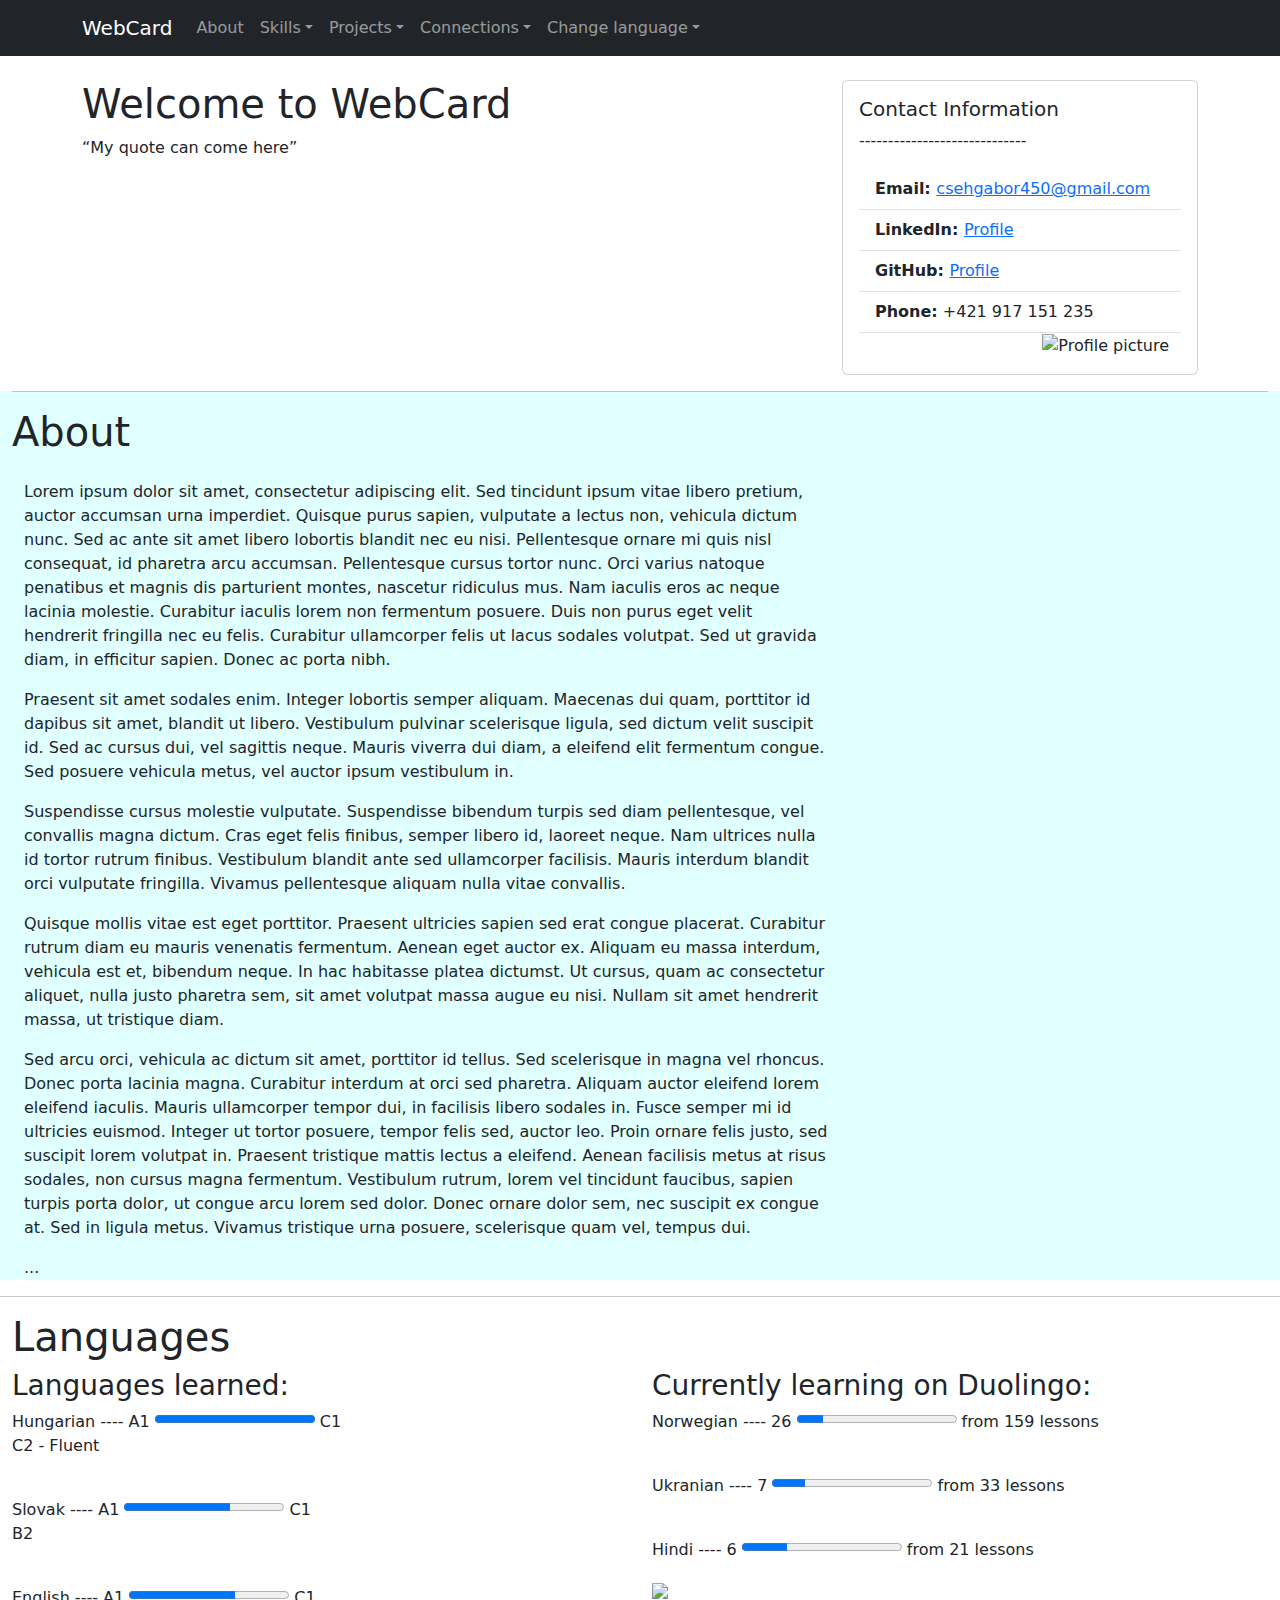
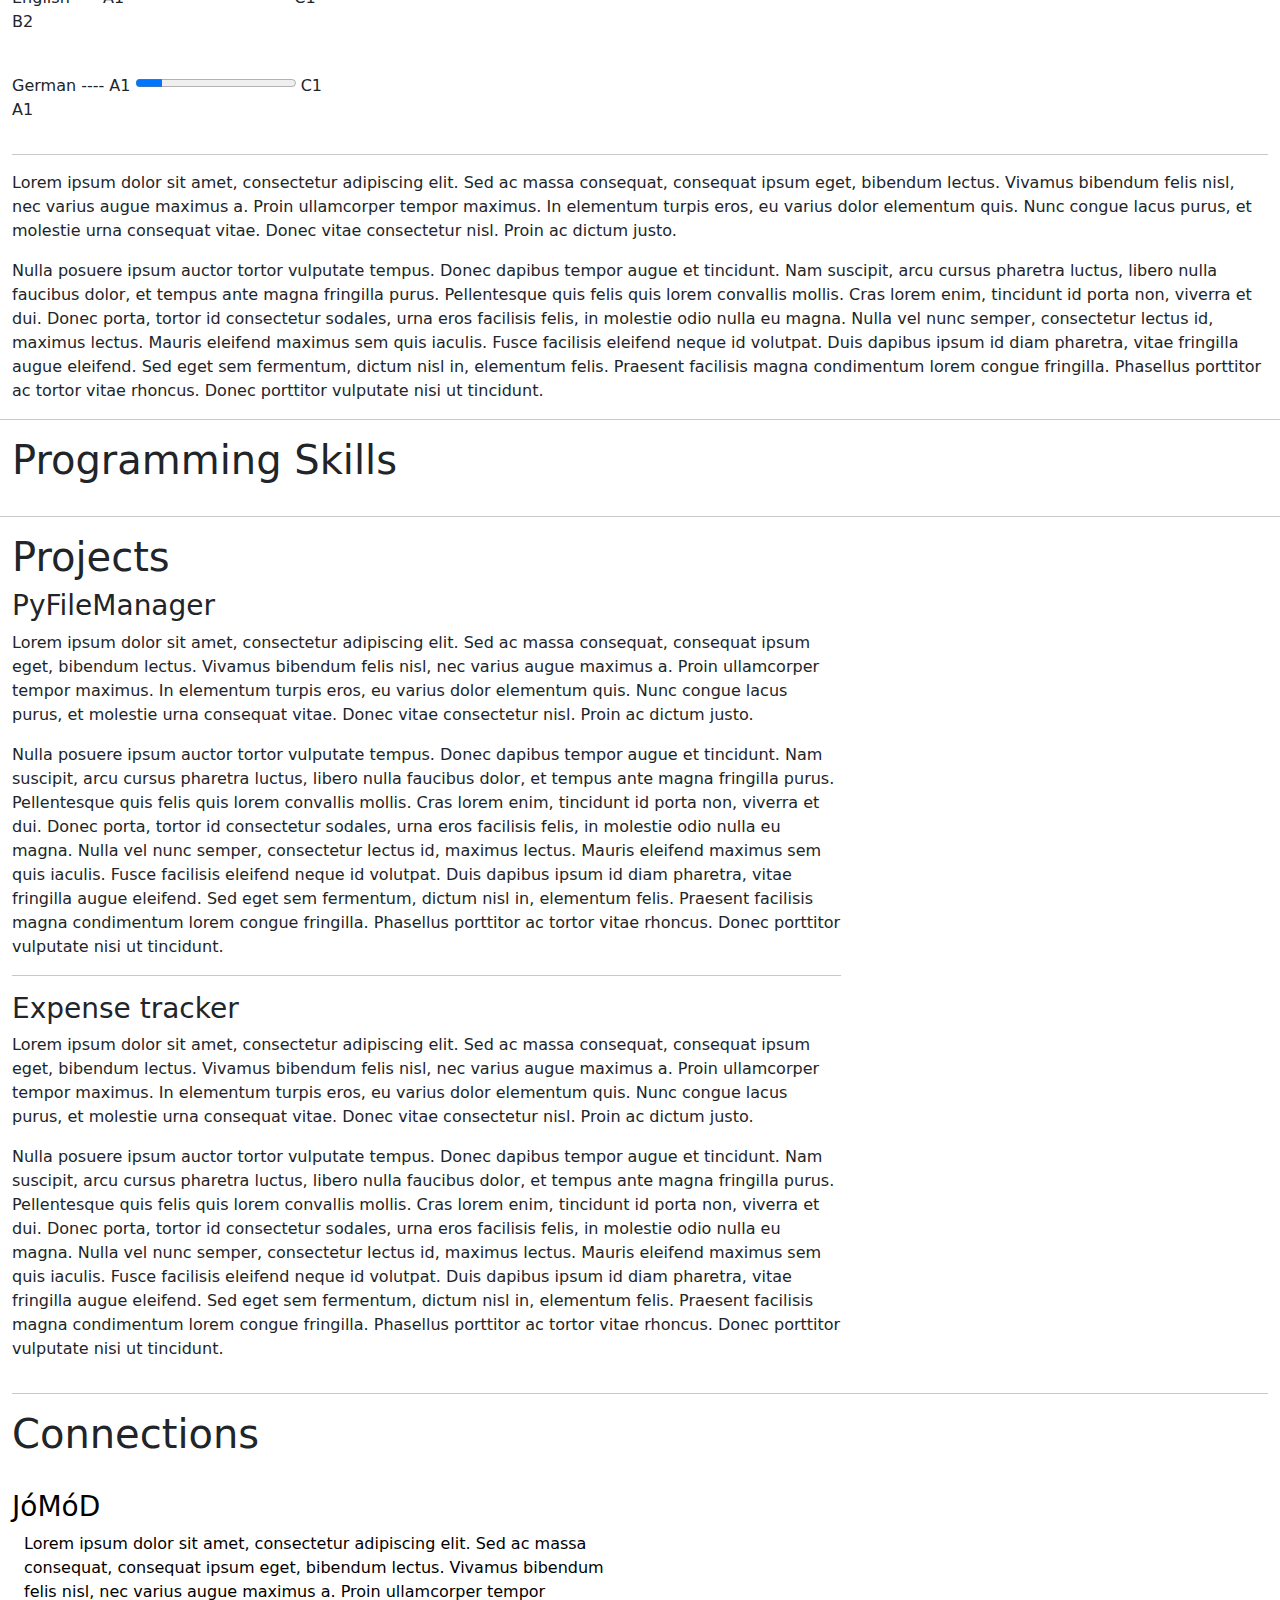
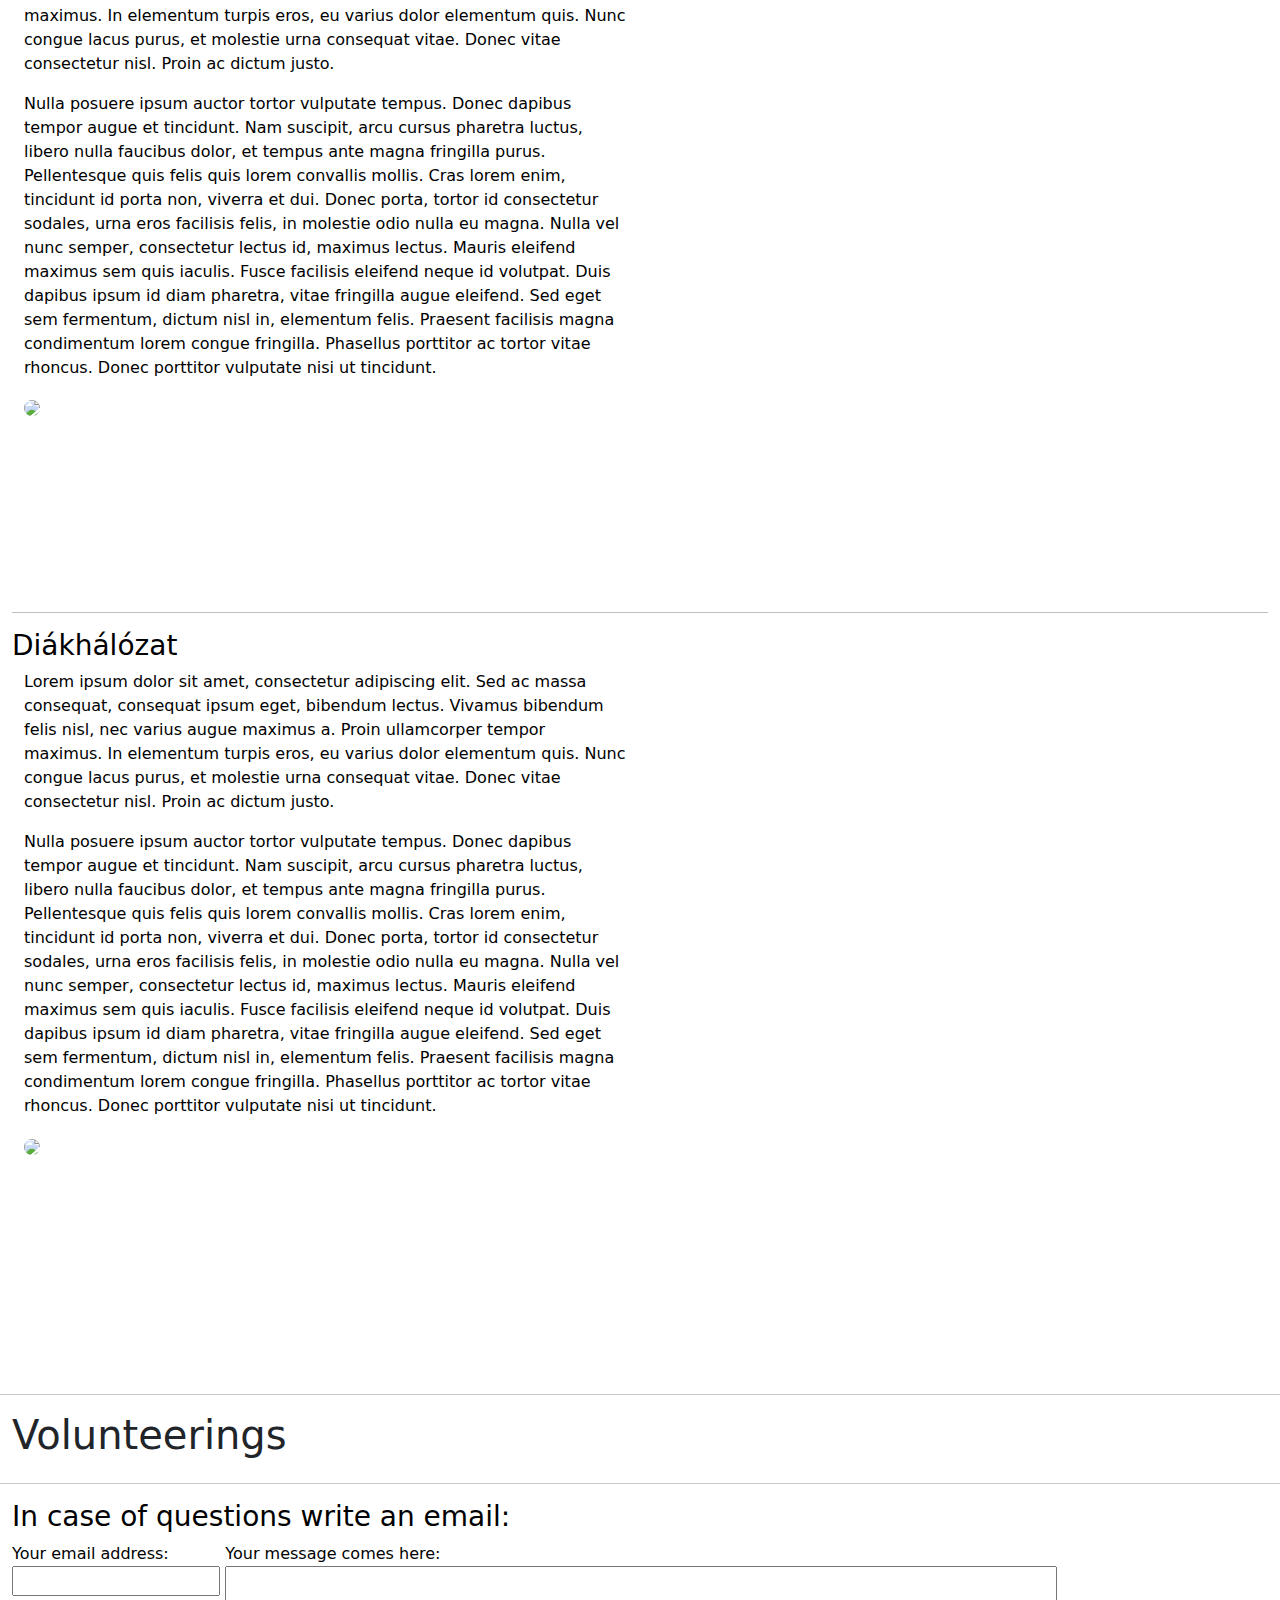
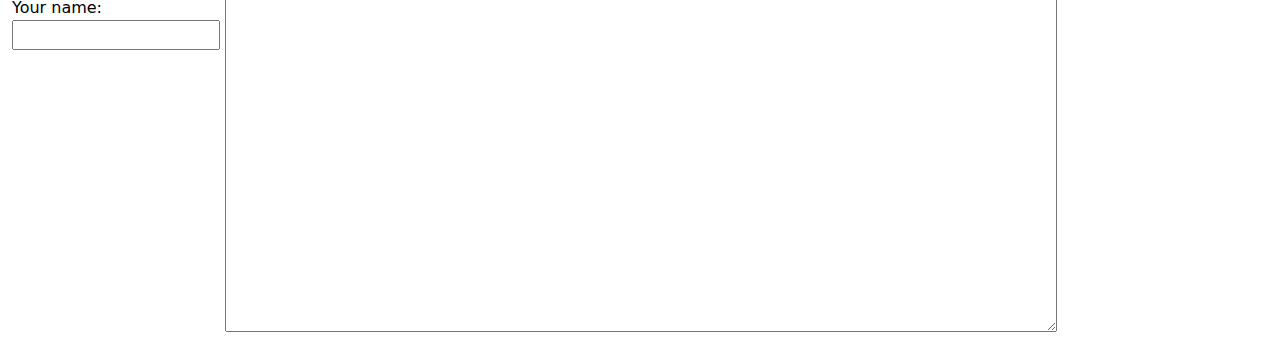
==== index.html @ b9e26b53 "php implementation started" ====
<!DOCTYPE html>
<html lang="en">
<head>
  <meta charset="UTF-8">
  <meta name="viewport" content="width=device-width, initial-scale=1.0">
  <link rel="stylesheet" href="https://cdn.jsdelivr.net/npm/bootstrap@5.3.0/dist/css/bootstrap.min.css">
  <title>WebCard - Welcome to my site</title>

  <!-- imports are happening here -->
  <!-- bootstrap import -->
  <script src="https://code.jquery.com/jquery-3.5.1.slim.min.js"></script>
  <script src="https://cdn.jsdelivr.net/npm/bootstrap@5.3.0/dist/js/bootstrap.bundle.min.js"></script>
  <script src="https://cdnjs.cloudflare.com/ajax/libs/popper.js/1.14.7/umd/popper.min.js"></script>
  <script src="https://stackpath.bootstrapcdn.com/bootstrap/4.3.1/js/bootstrap.min.js"></script>

  <!-- pyscript import here -->
  <!-- <link rel="stylesheet" href="https://pyscript.net/latest/pyscript.css" />
  <script defer src="https://pyscript.net/latest/pyscript.js"></script>  -->

  <!-- local defined javascript here -->
  <script src="controls.js"></script>
  <!-- local theme css file -->
  <link rel="stylesheet" href="style.css">

</head>
<body>
  <nav class="navbar navbar-expand-lg navbar-dark bg-dark">
    <div class="container">
      <a class="navbar-brand" href="#welcome">WebCard</a>
      <button class="navbar-toggler" type="button" data-bs-toggle="collapse" data-bs-target="#navbarNav" aria-controls="navbarNav" aria-expanded="false" aria-label="Toggle navigation">
        <span class="navbar-toggler-icon"></span>
      </button>
      <div class="collapse navbar-collapse" id="navbarNav">
        <ul class="navbar-nav">
          <li class="nav-item">
            <a class="nav-link" href="#about">About</a>
          </li>
          <li class="nav-item dropdown">
            <a class="nav-link dropdown-toggle" href="#" id="navbarDropdownMenuLink" role="button" data-toggle="dropdown"
            aria-haspopup="true" aria-expanded="false">Skills</a>
            <div class="dropdown-menu" aria-labelledby="navbarDropdownMenuLink">
              <a class="dropdown-item" href="#langs">Languages</a>
              <a class="dropdown-item" href="#progs">Programming</a>
              <a class="dropdown-item" href="#">xy</a>
            </div>
          </li>

          <li class="nav-item dropdown">
            <a class="nav-link dropdown-toggle" href="#" id="navbarDropdownMenuLink" role="button" data-toggle="dropdown"
            aria-haspopup="true" aria-expanded="false">Projects</a>
            <div class="dropdown-menu" aria-labelledby="navbarDropdownMenuLink">
              <a class="dropdown-item" href="#pyfmanager">PyFileManager</a>
              <a class="dropdown-item" href="#exptracker">Expense tracker</a>
              <a class="dropdown-item" href="#">xy</a>
            </div>
        </li>

        <li class="nav-item dropdown">
          <a class="nav-link dropdown-toggle" href="#" id="navbarDropdownMenuLink" role="button" data-toggle="dropdown"
          aria-haspopup="true" aria-expanded="false">Connections</a>
          <div class="dropdown-menu" aria-labelledby="navbarDropdownMenuLink">
            <a class="dropdown-item" href="#connects">Connections</a>
            <a class="dropdown-item" href="#volunters">Volunteerings</a>
          </div>
        </li>
        <li class="nav-item dropdown">
            <a class="nav-link dropdown-toggle" href="#" id="navbarDropdownMenuLink" role="button" data-toggle="dropdown"
            aria-haspopup="true" aria-expanded="false">Change language</a>
            <div class="dropdown-menu", aria-labelledby="navbarDropdownMenuLink">
              <button class="dropdown-item", onclick="changeToEN();">EN</button>
              <button class="dropdown-item", onclick="changeToHU();">HU</button>
              <button class="dropdown-item", onclick="changeToSK();">SK</button>
              <button class="dropdown-item", onclick="changeToHI();">HI</button>
            </div>

        </li>

          <!-- <li class="nav-item">
            <a class="nav-link" href="#gallery">Gallery</a>
          </li> -->
    
        </ul>
      </div>
    </div>
  </nav>

  <div class="container mt-4"> 
    <div class="row">
      <div class="col-md-8">
        <h1 id="welcome">Welcome to WebCard</h1>
        <q>My quote can come here</q>
      </div>
      <div class="col-md-4">
        <div class="card">
          <div class="card-body">
            <h5 class="card-title">Contact Information </h5>
            <p class="card-text">-----------------------------</p>
            <ul class="list-group list-group-flush">
              <li class="list-group-item"><strong>Email: </strong> <a href="mailto:csehgabor450@gmail.com">csehgabor450@gmail.com</a></li>
              <li class="list-group-item"><strong>LinkedIn: </strong><a href="https://www.linkedin.com/in/dailywithhuncseh-gabor0312">Profile</a></li>
              <li class="list-group-item"><strong>GitHub: </strong><a href="https://www.github.com/csehg0312">Profile</a></li>
              <!-- <li class="list-group-item"><strong>Facebook: </strong></li> -->
              <!-- <li class="list-group-item"><strong></strong></li>
              <li class="list-group-item"><strong></strong></li> -->
              <li class="list-group-item"><strong>Phone:</strong> +421 917 151 235</li>
              <div class="container">
                <div class="row">
                    <div class="col-md text-end" >
                        <img alt="Profile picture", src="https://www.dropbox.com/scl/fi/rqaba8rysdwg7cz4hgokb/prof.jpg?rlkey=ncfsstrmpx3hohr9qvl2g6513&raw=1", height="200vh">
                    </div>
                </div>
              </div>
            </ul>
          </div>
        </div>

      </div>

    </div>
    
  </div>
  <div class="container-fluid about_theme">
    <hr>
    <div class="row">
        <div class="col-md-8">
            <h1 id="about">About</h1>
            <div class="container mt-4">
                

              <p>Lorem ipsum dolor sit amet, consectetur adipiscing elit. Sed tincidunt ipsum vitae libero pretium, auctor accumsan urna imperdiet. Quisque purus sapien, vulputate a lectus non, vehicula dictum nunc. Sed ac ante sit amet libero lobortis blandit nec eu nisi. Pellentesque ornare mi quis nisl consequat, id pharetra arcu accumsan. Pellentesque cursus tortor nunc. Orci varius natoque penatibus et magnis dis parturient montes, nascetur ridiculus mus. Nam iaculis eros ac neque lacinia molestie. Curabitur iaculis lorem non fermentum posuere. Duis non purus eget velit hendrerit fringilla nec eu felis. Curabitur ullamcorper felis ut lacus sodales volutpat. Sed ut gravida diam, in efficitur sapien. Donec ac porta nibh.</p>

              <p>Praesent sit amet sodales enim. Integer lobortis semper aliquam. Maecenas dui quam, porttitor id dapibus sit amet, blandit ut libero. Vestibulum pulvinar scelerisque ligula, sed dictum velit suscipit id. Sed ac cursus dui, vel sagittis neque. Mauris viverra dui diam, a eleifend elit fermentum congue. Sed posuere vehicula metus, vel auctor ipsum vestibulum in.</p>

              <p>Suspendisse cursus molestie vulputate. Suspendisse bibendum turpis sed diam pellentesque, vel convallis magna dictum. Cras eget felis finibus, semper libero id, laoreet neque. Nam ultrices nulla id tortor rutrum finibus. Vestibulum blandit ante sed ullamcorper facilisis. Mauris interdum blandit orci vulputate fringilla. Vivamus pellentesque aliquam nulla vitae convallis.</p>

              <p>Quisque mollis vitae est eget porttitor. Praesent ultricies sapien sed erat congue placerat. Curabitur rutrum diam eu mauris venenatis fermentum. Aenean eget auctor ex. Aliquam eu massa interdum, vehicula est et, bibendum neque. In hac habitasse platea dictumst. Ut cursus, quam ac consectetur aliquet, nulla justo pharetra sem, sit amet volutpat massa augue eu nisi. Nullam sit amet hendrerit massa, ut tristique diam.</p>

              <p>Sed arcu orci, vehicula ac dictum sit amet, porttitor id tellus. Sed scelerisque in magna vel rhoncus. Donec porta lacinia magna. Curabitur interdum at orci sed pharetra. Aliquam auctor eleifend lorem eleifend iaculis. Mauris ullamcorper tempor dui, in facilisis libero sodales in. Fusce semper mi id ultricies euismod. Integer ut tortor posuere, tempor felis sed, auctor leo. Proin ornare felis justo, sed suscipit lorem volutpat in. Praesent tristique mattis lectus a eleifend. Aenean facilisis metus at risus sodales, non cursus magna fermentum. Vestibulum rutrum, lorem vel tincidunt faucibus, sapien turpis porta dolor, ut congue arcu lorem sed dolor. Donec ornare dolor sem, nec suscipit ex congue at. Sed in ligula metus. Vivamus tristique urna posuere, scelerisque quam vel, tempus dui. </p>
                ...
            </div>
        </div>
    </div>
  </div>

  <hr>
  <div class="container-fluid">
    <h1 id="langs">Languages</h1>
    <div class="row">
        <div class="col">
          <h3>Languages learned: </h3>
       
          Hungarian ---- A1 <progress value="6" max="6"></progress> C1
          <p>C2 - Fluent</p>
          <br>
        
          Slovak ---- A1 <progress value="4" max="6"></progress> C1
          <p>B2</p>
          <br>
  
          English ---- A1 <progress value="4" max="6"></progress> C1
          <p>B2</p>
          <br>
        
          German ---- A1 <progress value="1" max="6"></progress> C1
          <p>A1</p>
          
        </div>
        <div class="col">
          <h3>Currently learning on Duolingo:</h3>
      
          
          <p>Norwegian ---- 26 <progress value="26" max="159"></progress> from 159 lessons</p>
          <br>
          
          <p>Ukranian ----  7 <progress value="7" max="33"></progress> from 33 lessons</p>
        
          <br>
          <p>Hindi ---- 6 <progress value="6" max="21"></progress> from 21 lessons</p>
          <div class="col-md-2">
            <img src="https://www.dropbox.com/scl/fi/wptvve5lvjtqlbncqbrsf/7564363_duolingo_logo_brand_icon.png?rlkey=8qjzjdk1dj9cn1zw39loscg0n&raw=1" width="100vh">
          
    </div>
    </div>
  </div>

  <hr>
  <p>Lorem ipsum dolor sit amet, consectetur adipiscing elit. Sed ac massa consequat, consequat ipsum eget, bibendum lectus. Vivamus bibendum felis nisl, nec varius augue maximus a. Proin ullamcorper tempor maximus. In elementum turpis eros, eu varius dolor elementum quis. Nunc congue lacus purus, et molestie urna consequat vitae. Donec vitae consectetur nisl. Proin ac dictum justo.</p>
  
  <p>Nulla posuere ipsum auctor tortor vulputate tempus. Donec dapibus tempor augue et tincidunt. Nam suscipit, arcu cursus pharetra luctus, libero nulla faucibus dolor, et tempus ante magna fringilla purus. Pellentesque quis felis quis lorem convallis mollis. Cras lorem enim, tincidunt id porta non, viverra et dui. Donec porta, tortor id consectetur sodales, urna eros facilisis felis, in molestie odio nulla eu magna. Nulla vel nunc semper, consectetur lectus id, maximus lectus. Mauris eleifend maximus sem quis iaculis. Fusce facilisis eleifend neque id volutpat. Duis dapibus ipsum id diam pharetra, vitae fringilla augue eleifend. Sed eget sem fermentum, dictum nisl in, elementum felis. Praesent facilisis magna condimentum lorem congue fringilla. Phasellus porttitor ac tortor vitae rhoncus. Donec porttitor vulputate nisi ut tincidunt. </p>
  </div>

  <hr>
  <div class="container-fluid">
    <h1 id="progs">Programming Skills</h1>
    <div class="row">
      <h3></h3>
        <div class="col-md-8">
        </div>
    </div>
  </div>
  
  <hr>
  <div class="container-fluid">
    <h1 id="projs">Projects</h1>
    <div class="row">
      <div class="col-md-8">
        <h3 id="pyfmanager">PyFileManager</h3>

          <p>Lorem ipsum dolor sit amet, consectetur adipiscing elit. Sed ac massa consequat, consequat ipsum eget, bibendum lectus. Vivamus bibendum felis nisl, nec varius augue maximus a. Proin ullamcorper tempor maximus. In elementum turpis eros, eu varius dolor elementum quis. Nunc congue lacus purus, et molestie urna consequat vitae. Donec vitae consectetur nisl. Proin ac dictum justo.</p>

          <p>Nulla posuere ipsum auctor tortor vulputate tempus. Donec dapibus tempor augue et tincidunt. Nam suscipit, arcu cursus pharetra luctus, libero nulla faucibus dolor, et tempus ante magna fringilla purus. Pellentesque quis felis quis lorem convallis mollis. Cras lorem enim, tincidunt id porta non, viverra et dui. Donec porta, tortor id consectetur sodales, urna eros facilisis felis, in molestie odio nulla eu magna. Nulla vel nunc semper, consectetur lectus id, maximus lectus. Mauris eleifend maximus sem quis iaculis. Fusce facilisis eleifend neque id volutpat. Duis dapibus ipsum id diam pharetra, vitae fringilla augue eleifend. Sed eget sem fermentum, dictum nisl in, elementum felis. Praesent facilisis magna condimentum lorem congue fringilla. Phasellus porttitor ac tortor vitae rhoncus. Donec porttitor vulputate nisi ut tincidunt. </p>

          <hr>
        <h3 id="exptracker">Expense tracker</h3>

          <p>Lorem ipsum dolor sit amet, consectetur adipiscing elit. Sed ac massa consequat, consequat ipsum eget, bibendum lectus. Vivamus bibendum felis nisl, nec varius augue maximus a. Proin ullamcorper tempor maximus. In elementum turpis eros, eu varius dolor elementum quis. Nunc congue lacus purus, et molestie urna consequat vitae. Donec vitae consectetur nisl. Proin ac dictum justo.</p>

          <p>Nulla posuere ipsum auctor tortor vulputate tempus. Donec dapibus tempor augue et tincidunt. Nam suscipit, arcu cursus pharetra luctus, libero nulla faucibus dolor, et tempus ante magna fringilla purus. Pellentesque quis felis quis lorem convallis mollis. Cras lorem enim, tincidunt id porta non, viverra et dui. Donec porta, tortor id consectetur sodales, urna eros facilisis felis, in molestie odio nulla eu magna. Nulla vel nunc semper, consectetur lectus id, maximus lectus. Mauris eleifend maximus sem quis iaculis. Fusce facilisis eleifend neque id volutpat. Duis dapibus ipsum id diam pharetra, vitae fringilla augue eleifend. Sed eget sem fermentum, dictum nisl in, elementum felis. Praesent facilisis magna condimentum lorem congue fringilla. Phasellus porttitor ac tortor vitae rhoncus. Donec porttitor vulputate nisi ut tincidunt. </p>
      </div>
    </div>
  </div>

  <div class="container-fluid">
    <hr>
    <h1 id="connects">Connections</h1>
      <div class="col-md text-black">
          <br>
          <h3>JóMóD</h3>
          <div class="container-fluid">
            <div class="row">
              <div class="col-md">

                <p>Lorem ipsum dolor sit amet, consectetur adipiscing elit. Sed ac massa consequat, consequat ipsum eget, bibendum lectus. Vivamus bibendum felis nisl, nec varius augue maximus a. Proin ullamcorper tempor maximus. In elementum turpis eros, eu varius dolor elementum quis. Nunc congue lacus purus, et molestie urna consequat vitae. Donec vitae consectetur nisl. Proin ac dictum justo.</p>

                <p>Nulla posuere ipsum auctor tortor vulputate tempus. Donec dapibus tempor augue et tincidunt. Nam suscipit, arcu cursus pharetra luctus, libero nulla faucibus dolor, et tempus ante magna fringilla purus. Pellentesque quis felis quis lorem convallis mollis. Cras lorem enim, tincidunt id porta non, viverra et dui. Donec porta, tortor id consectetur sodales, urna eros facilisis felis, in molestie odio nulla eu magna. Nulla vel nunc semper, consectetur lectus id, maximus lectus. Mauris eleifend maximus sem quis iaculis. Fusce facilisis eleifend neque id volutpat. Duis dapibus ipsum id diam pharetra, vitae fringilla augue eleifend. Sed eget sem fermentum, dictum nisl in, elementum felis. Praesent facilisis magna condimentum lorem congue fringilla. Phasellus porttitor ac tortor vitae rhoncus. Donec porttitor vulputate nisi ut tincidunt. </p>
                <img src="https://www.dropbox.com/scl/fi/ac07gvoe7ojypynwhjd7j/K-perny-k-p-2021-08-05-131244.jpg?rlkey=5sk5v691gschgbwp8b1u2u253&raw=1", width="100vh", class="rounded-circle">
              </div>
              <div class="col-md">
                <iframe src="https://www.facebook.com/plugins/post.php?href=https%3A%2F%2Fwww.facebook.com%2Fjomod.komarom%2Fposts%2Fpfbid0BpotyK5GeindoKGNyK9ybZy5oFWL4sVAtTyjEruBsA2DvjzJp9Cgs2A2BDz63FMZl&show_text=true&width=500" width="500" height="633" style="border:none;overflow:hidden" scrolling="no" frameborder="0" allowfullscreen="true" allow="autoplay; clipboard-write; encrypted-media; picture-in-picture; web-share"></iframe>
              </div>
            </div>
            
          </div>
        </div>
        <!-- -------------- -->
        <div class="row">
          <div class="col-md text-black">
            <br>
            <hr>
            <h3>Diákhálózat</h3> 
            <div class="container-fluid">
              <div class="row">
                <div class="col-md">
                  <p>Lorem ipsum dolor sit amet, consectetur adipiscing elit. Sed ac massa consequat, consequat ipsum eget, bibendum lectus. Vivamus bibendum felis nisl, nec varius augue maximus a. Proin ullamcorper tempor maximus. In elementum turpis eros, eu varius dolor elementum quis. Nunc congue lacus purus, et molestie urna consequat vitae. Donec vitae consectetur nisl. Proin ac dictum justo.</p>

                  <p>Nulla posuere ipsum auctor tortor vulputate tempus. Donec dapibus tempor augue et tincidunt. Nam suscipit, arcu cursus pharetra luctus, libero nulla faucibus dolor, et tempus ante magna fringilla purus. Pellentesque quis felis quis lorem convallis mollis. Cras lorem enim, tincidunt id porta non, viverra et dui. Donec porta, tortor id consectetur sodales, urna eros facilisis felis, in molestie odio nulla eu magna. Nulla vel nunc semper, consectetur lectus id, maximus lectus. Mauris eleifend maximus sem quis iaculis. Fusce facilisis eleifend neque id volutpat. Duis dapibus ipsum id diam pharetra, vitae fringilla augue eleifend. Sed eget sem fermentum, dictum nisl in, elementum felis. Praesent facilisis magna condimentum lorem congue fringilla. Phasellus porttitor ac tortor vitae rhoncus. Donec porttitor vulputate nisi ut tincidunt. </p>
                  <img src="https://www.dropbox.com/scl/fi/mmnfatjvle0ea2kotnhw8/dh2021_30yearsSpec.jpg?rlkey=6g8yhyvnv74kdexgghq2nb5x7&raw=1" , width="100vh", class="rounded-circle">
                </div>
                <div class="col-md">
                  <iframe src="https://www.facebook.com/plugins/post.php?href=https%3A%2F%2Fwww.facebook.com%2Fdiakhalozat%2Fposts%2Fpfbid0bsXpCpS8hGdpx7bwcdQdUBeee2mHXRbhj8QRCK3YuPWenH77P7DprYzyGRp4wmySl&show_text=true&width=500" width="500" height="701" style="border:none;overflow:hidden" scrolling="no" frameborder="0" allowfullscreen="true" allow="autoplay; clipboard-write; encrypted-media; picture-in-picture; web-share"></iframe>
                </div>
              </div>
            </div>
          </div>
        </div>
      </div>


  <hr>
  <div class="container-fluid">
    <h1 id="volunters">Volunteerings</h1>
    <div class="row">
        <div class="col-md-8">
        </div>
    </div>
  </div>

  <!-- <hr>
  <div class="container-fluid">
    <div class="row">
        <div class="col-md-6">
            <h1 id="gallery">Gallery</h1>
        </div>
        <picture class="col-md-6"></picture>
    </div>
  </div> -->

  <hr>

  <div class="container-fluid email_me_theme">
    <form class="row">
      <h3>In case of questions write an email: </h3>
      <div class="col-md-2">
        <label> Your email address: </label> <input id="in-mail", accept="ok", required>
        <label>Your name: </label> <input id="in-name", accept="ok", required>
      </div>
      <div class="col">
        <label> Your message comes here: </label><br><textarea class="aria-multiline" aria-multiline="true", rows="15", cols="100" onfocus="", title="Message", required></textarea>
        <!-- <button onclick="calcscreen();">Get screen size</button> -->
      </div>

    </form>
  </div>
</body>
<div class="container-fluid social_board">
  
</div>
</html>
---- style.css ----
.about_theme{
    background-color: lightcyan;
}

.email_me_theme{
    background-color: white;
    color: black;
    margin: 0;
}

.social_board{
    background-color: black;
    color: white;
}

.dh_connection{
    background-color: black;
    color: white;
}
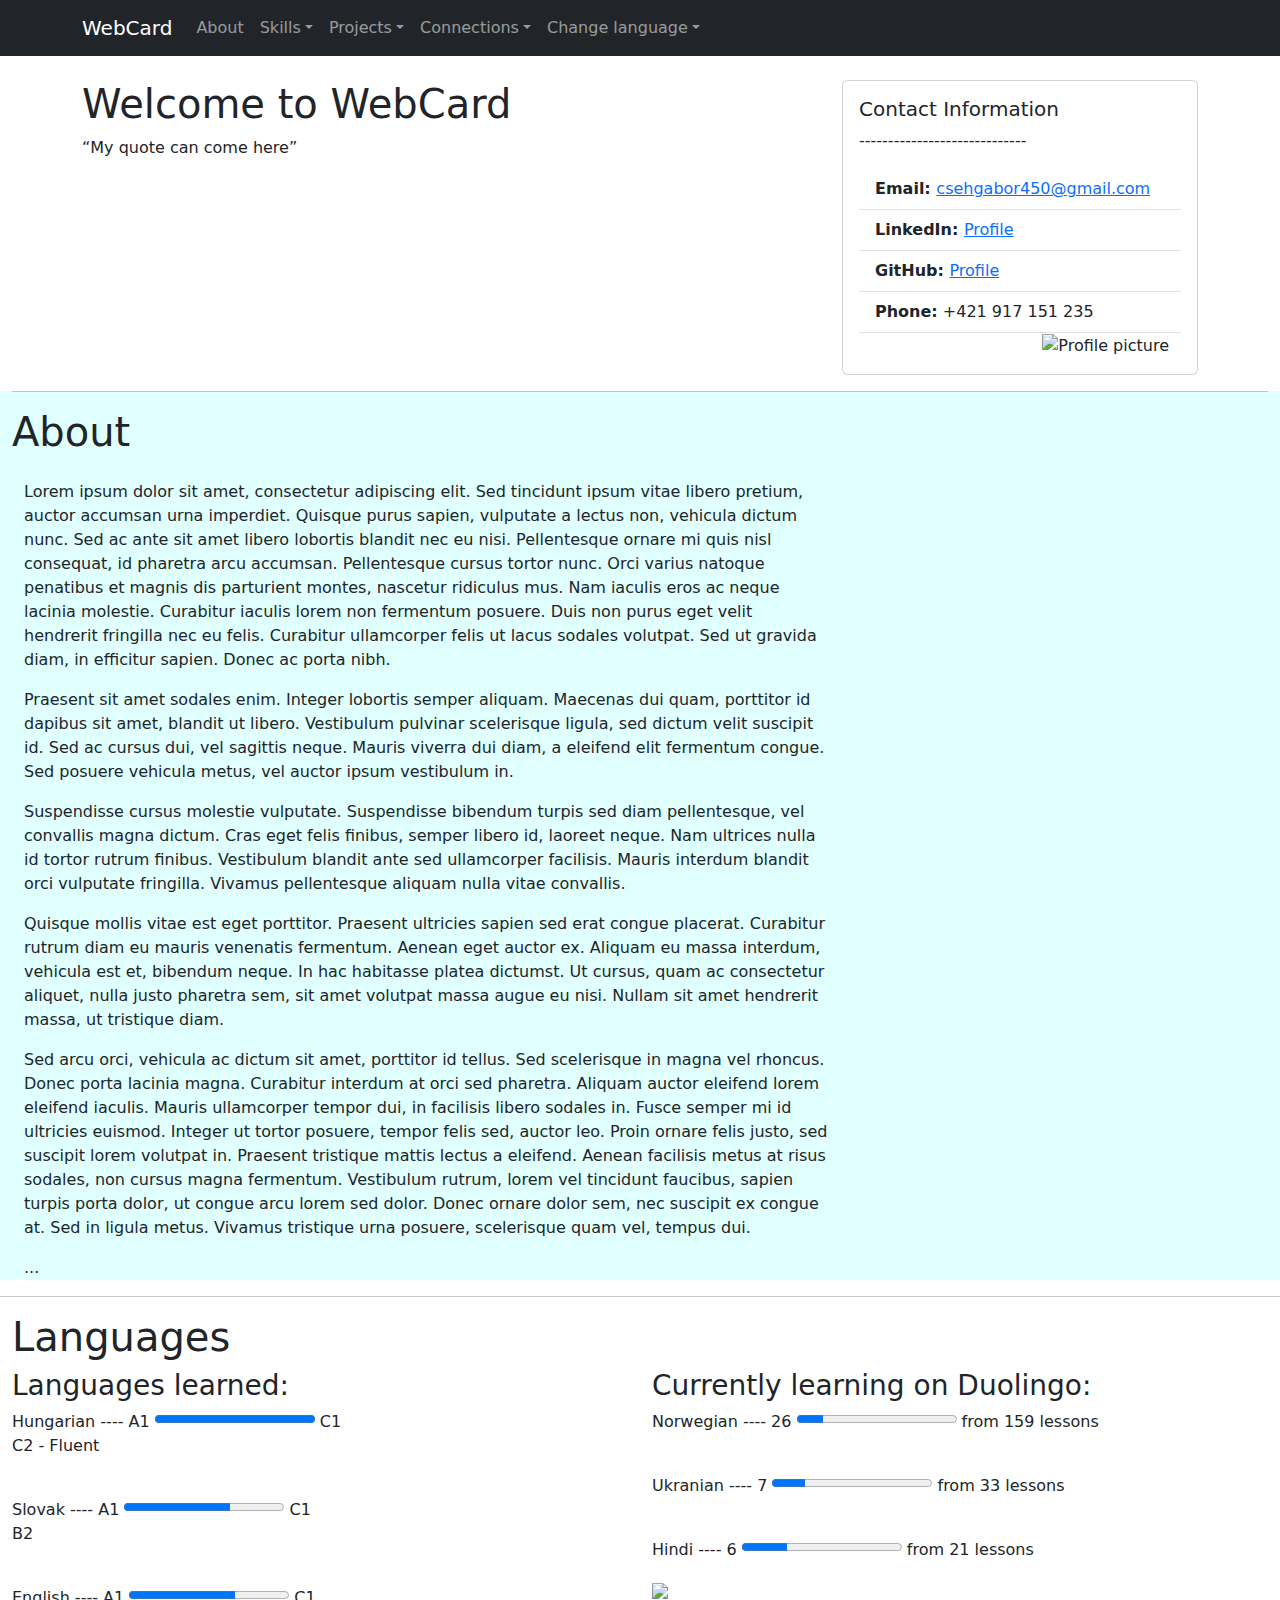
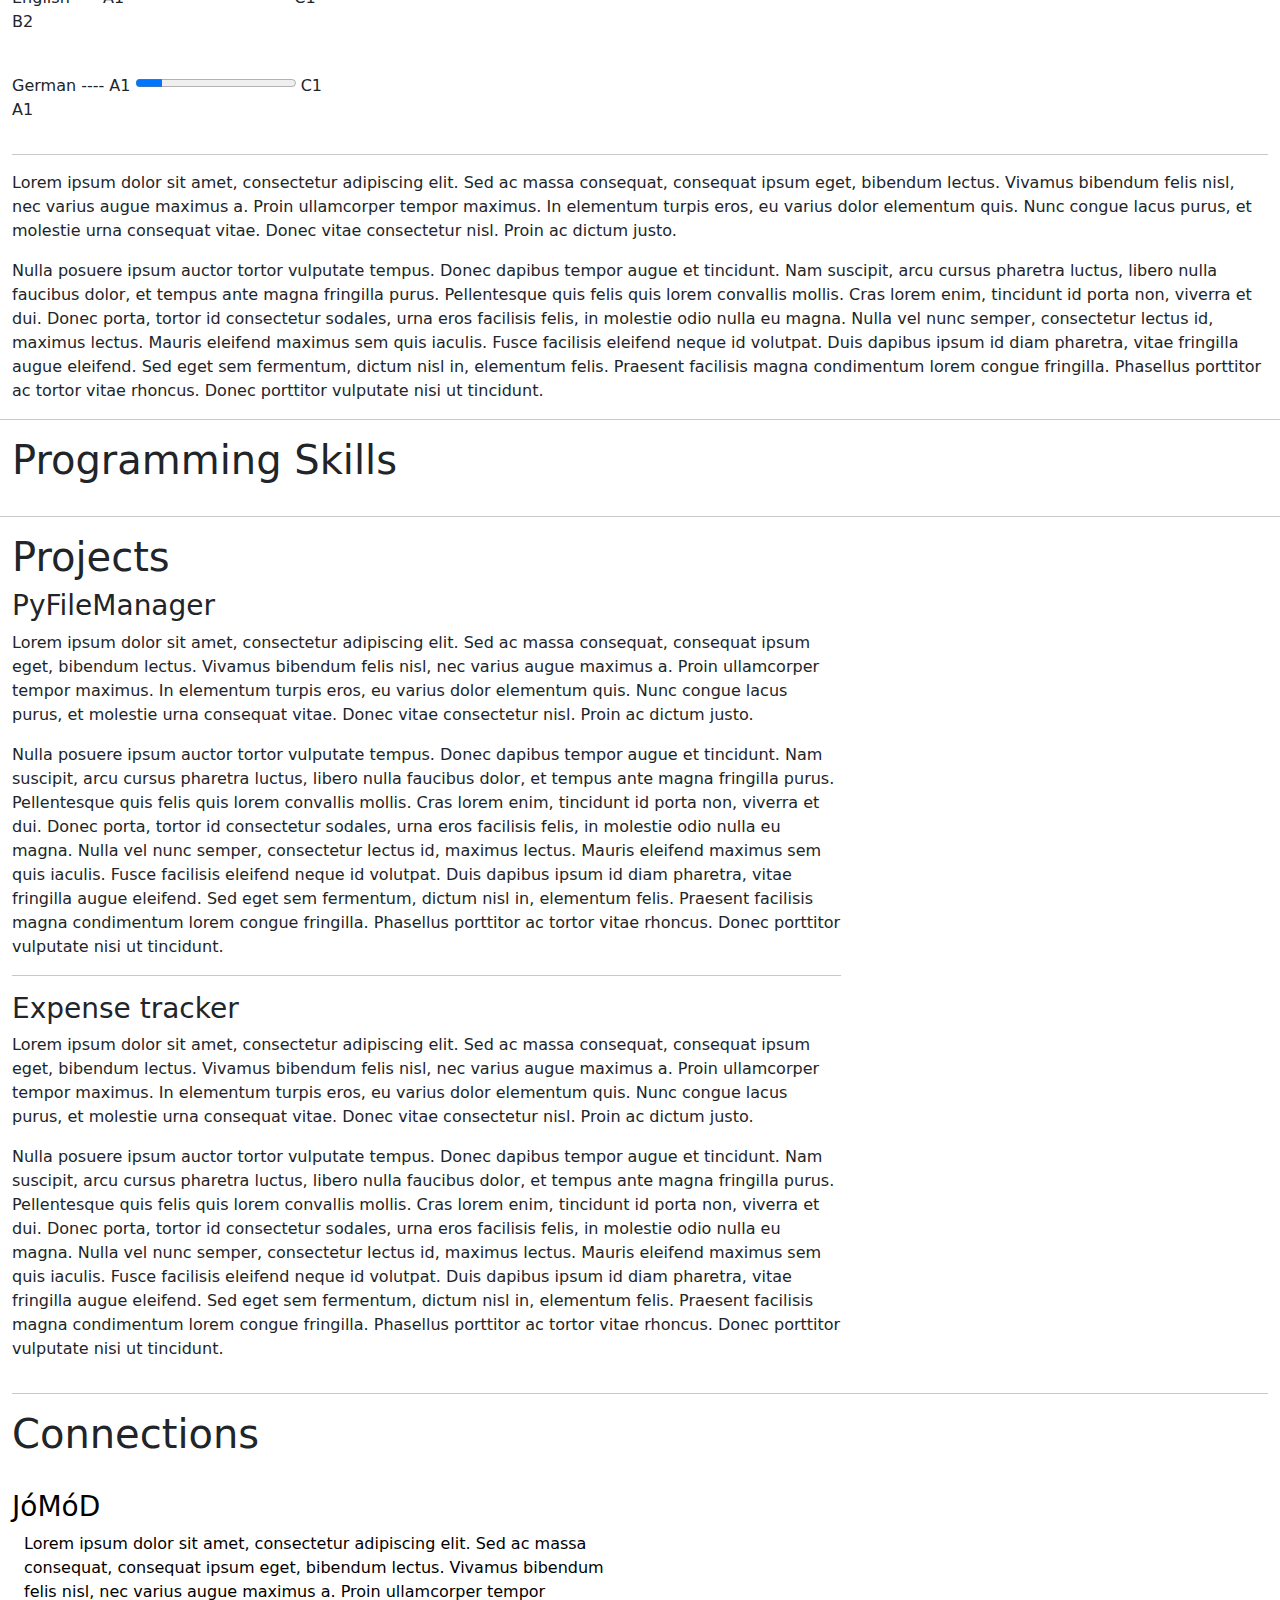
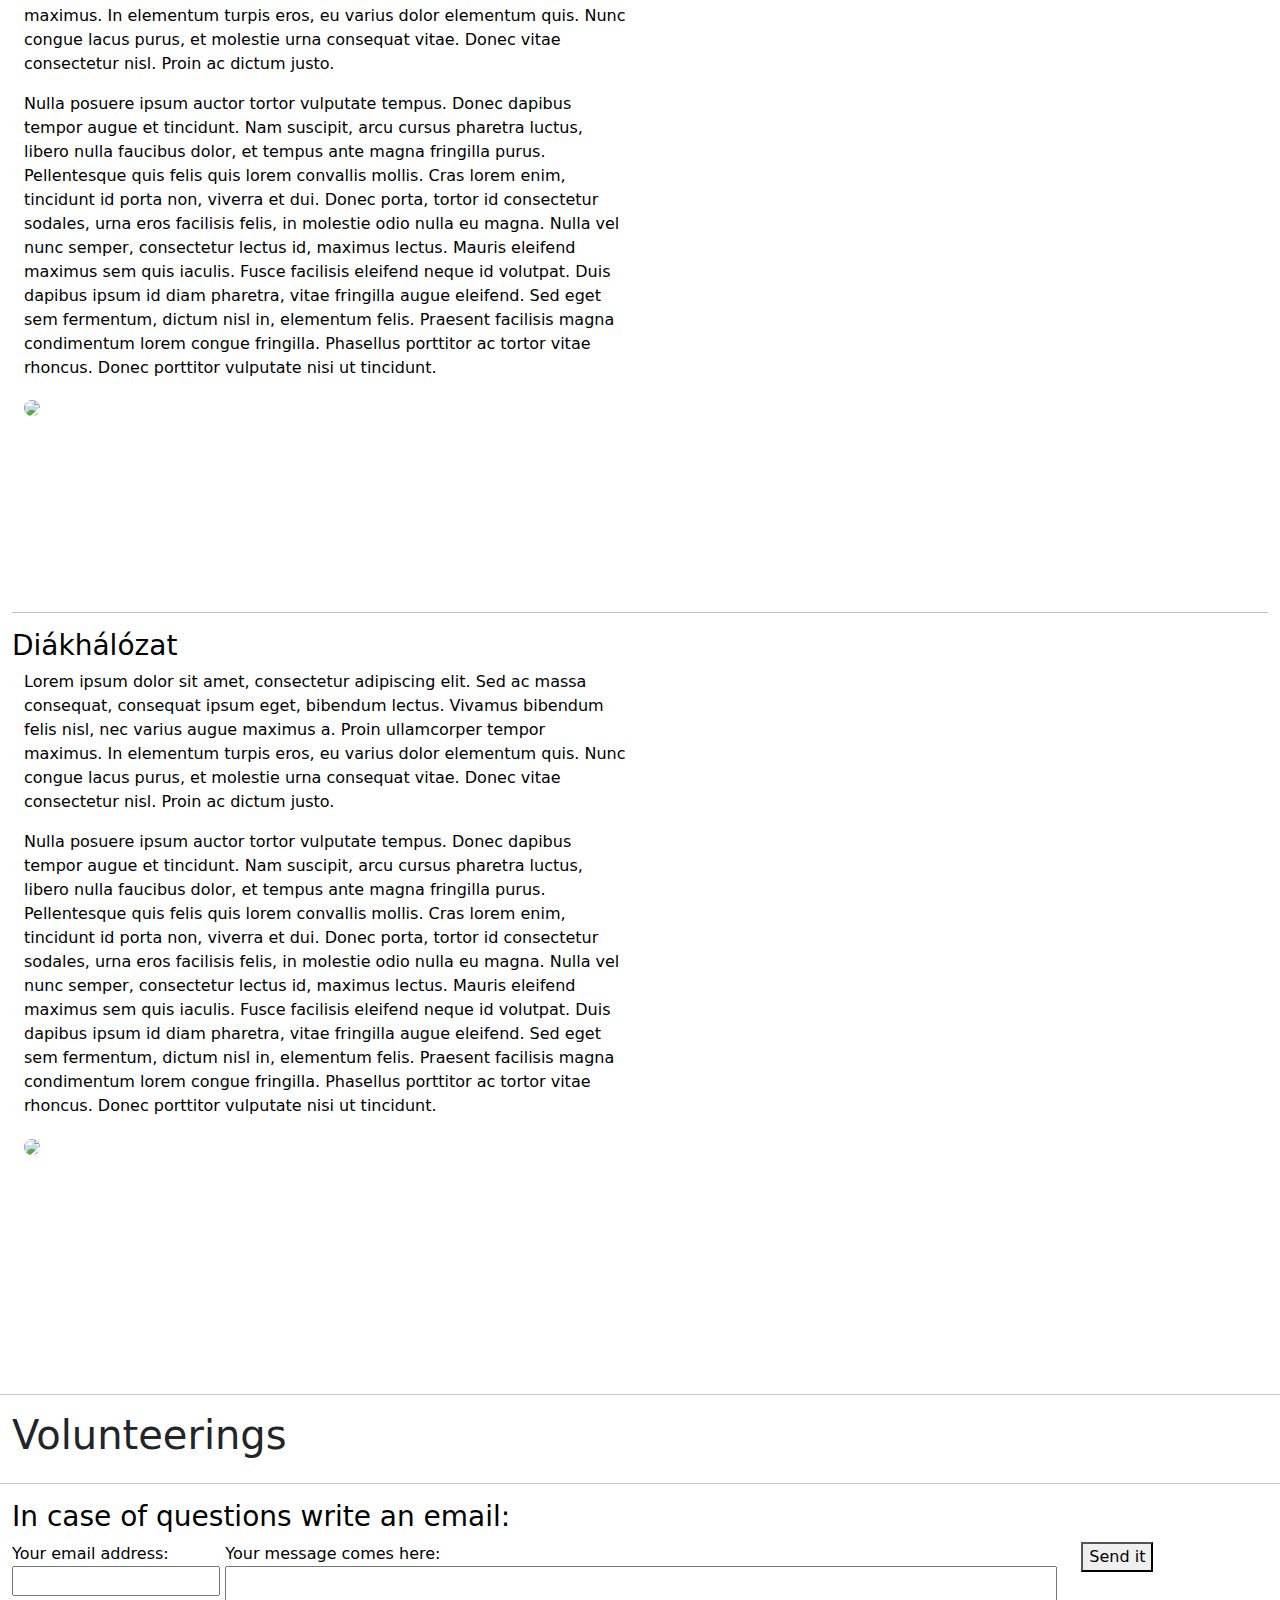
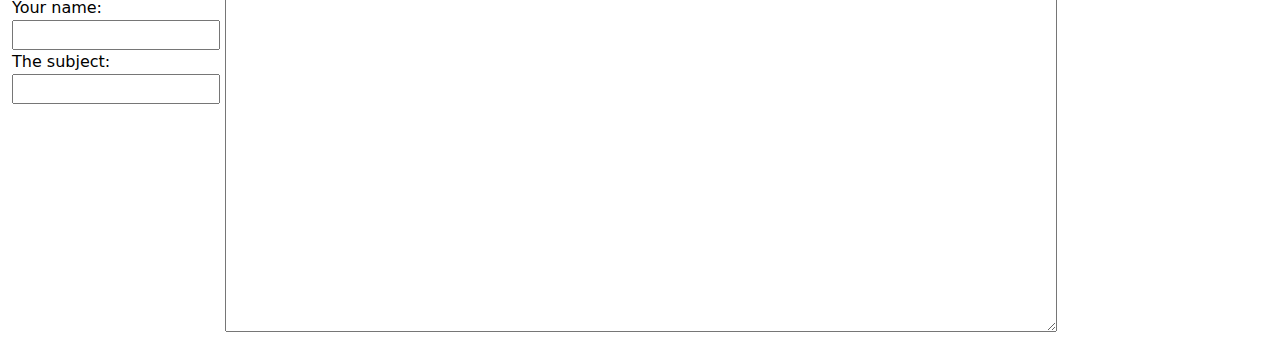
==== commit fdcc9994: "PHP mail may runnning" ====
--- a/index.html
+++ b/index.html
@@ -288,15 +288,19 @@
   <hr>
 
   <div class="container-fluid email_me_theme">
-    <form class="row">
+    <form class="row", action="send_email.php", method="post">
       <h3>In case of questions write an email: </h3>
       <div class="col-md-2">
-        <label> Your email address: </label> <input id="in-mail", accept="ok", required>
-        <label>Your name: </label> <input id="in-name", accept="ok", required>
+        <label> Your email address: </label> <input id="in-mail", type="email", name="email", required>
+        <label>Your name: </label> <input type="text" name="name", required>
+        <label>The subject: </label> <input type="text", name="subject"><br>
+        
       </div>
       <div class="col">
-        <label> Your message comes here: </label><br><textarea class="aria-multiline" aria-multiline="true", rows="15", cols="100" onfocus="", title="Message", required></textarea>
-        <!-- <button onclick="calcscreen();">Get screen size</button> -->
+        <label> Your message comes here: </label><br><textarea class="aria-multiline" aria-multiline="true", rows="15", cols="100", name="message" title="Message", required></textarea>
+      </div>
+      <div class="col">
+        <button type="submit", name="send">Send it</button>
       </div>
 
     </form>
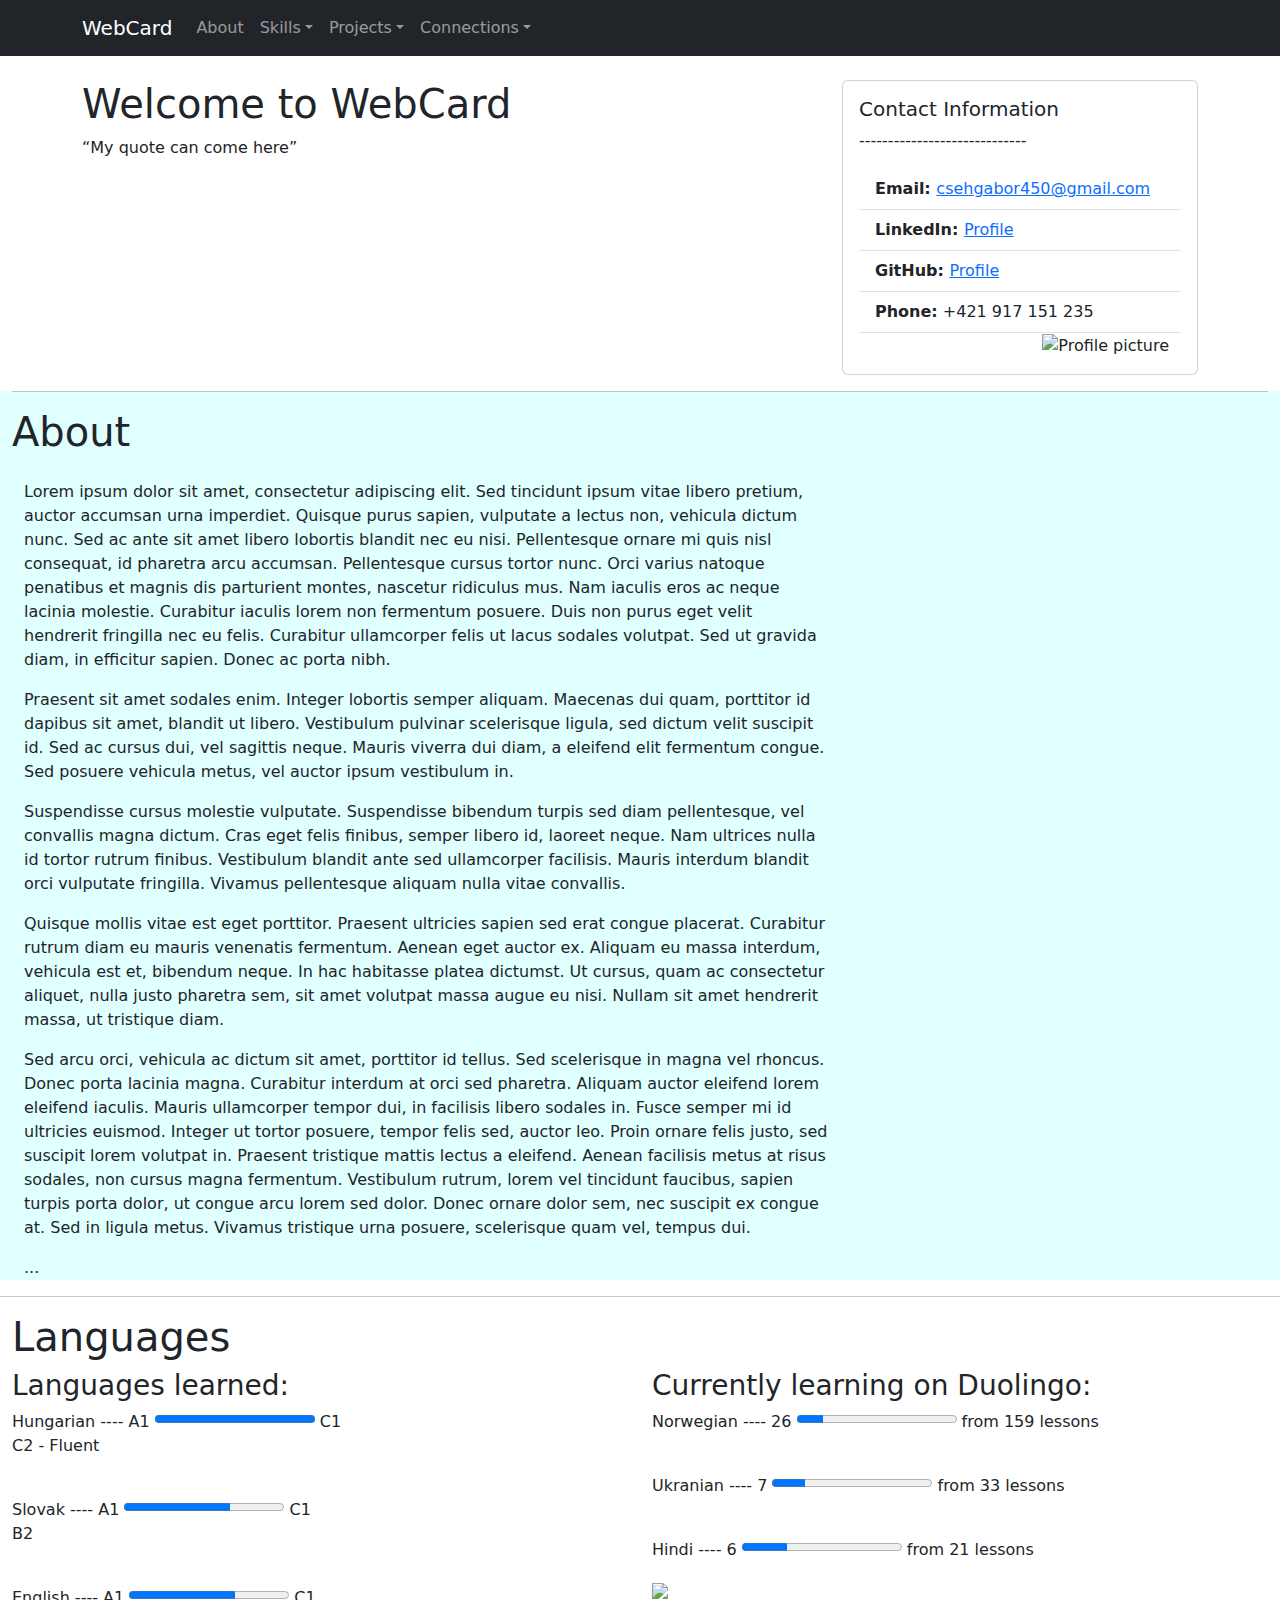
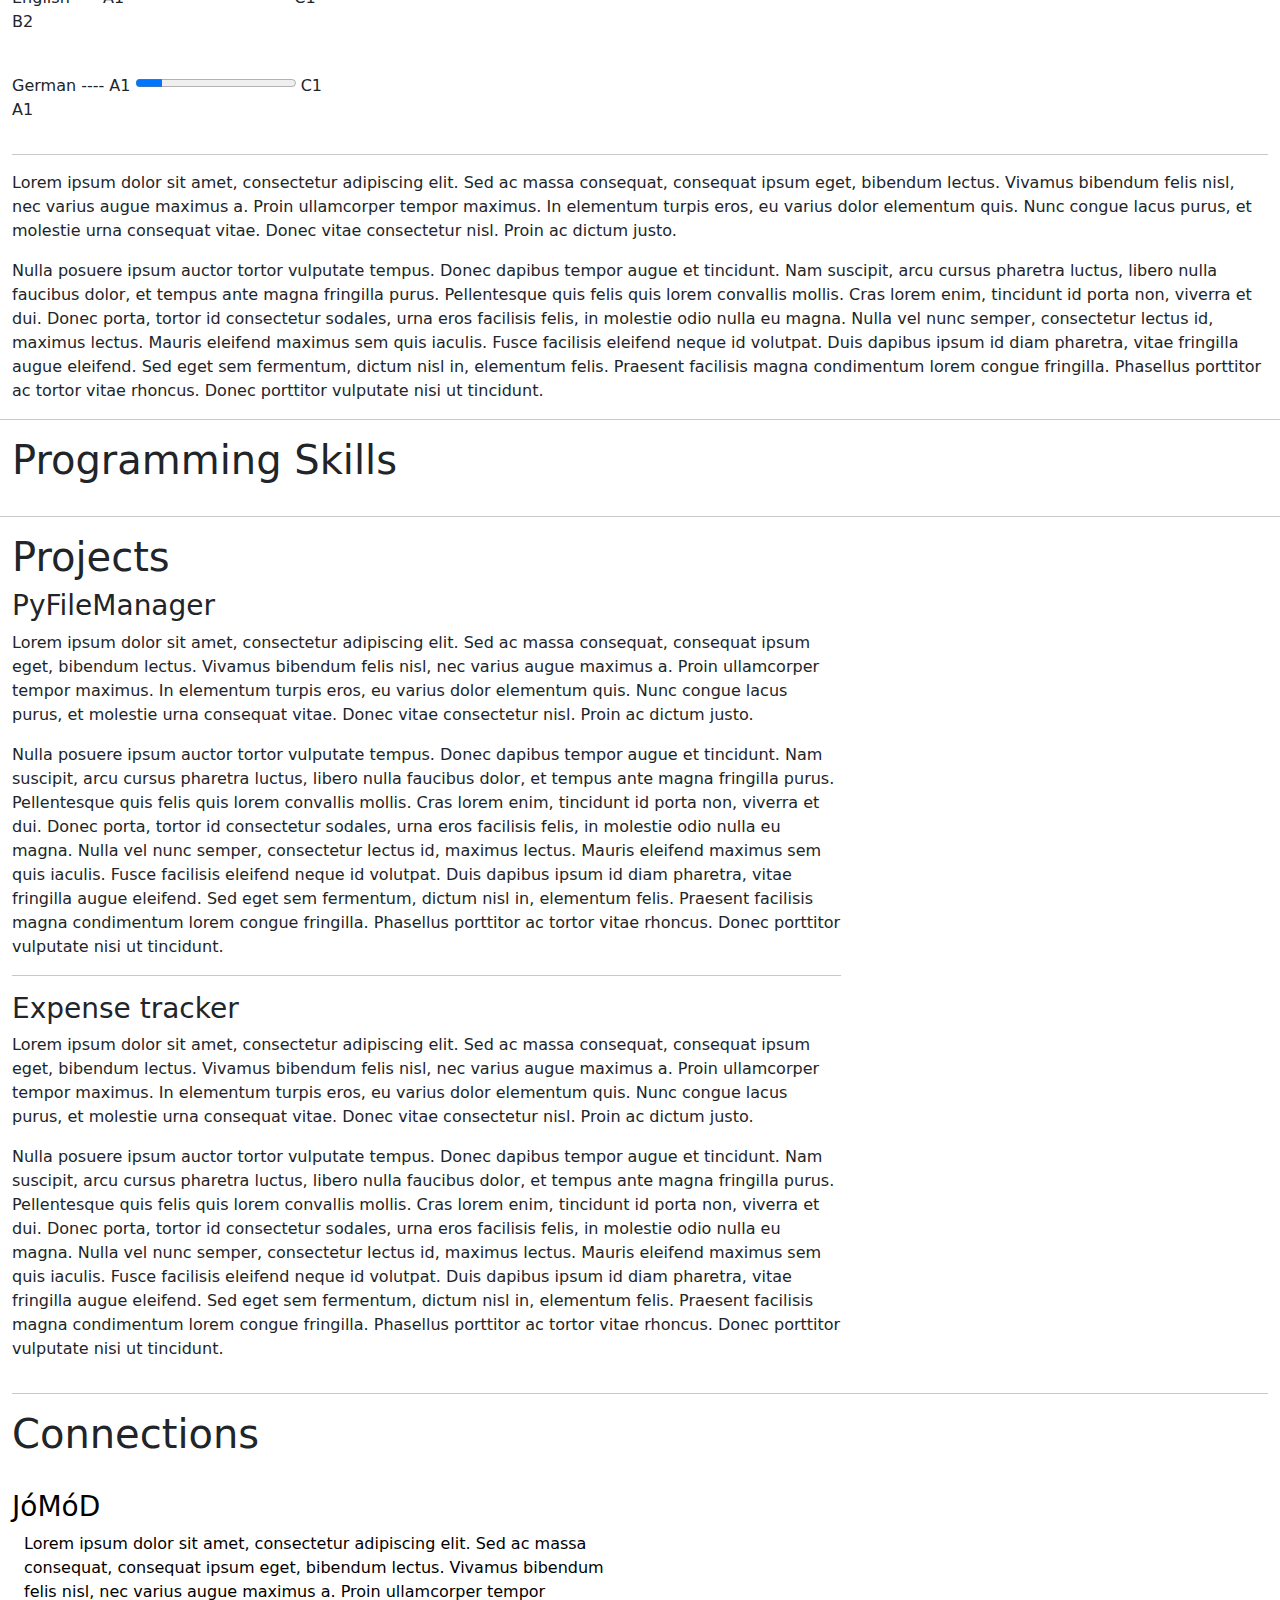
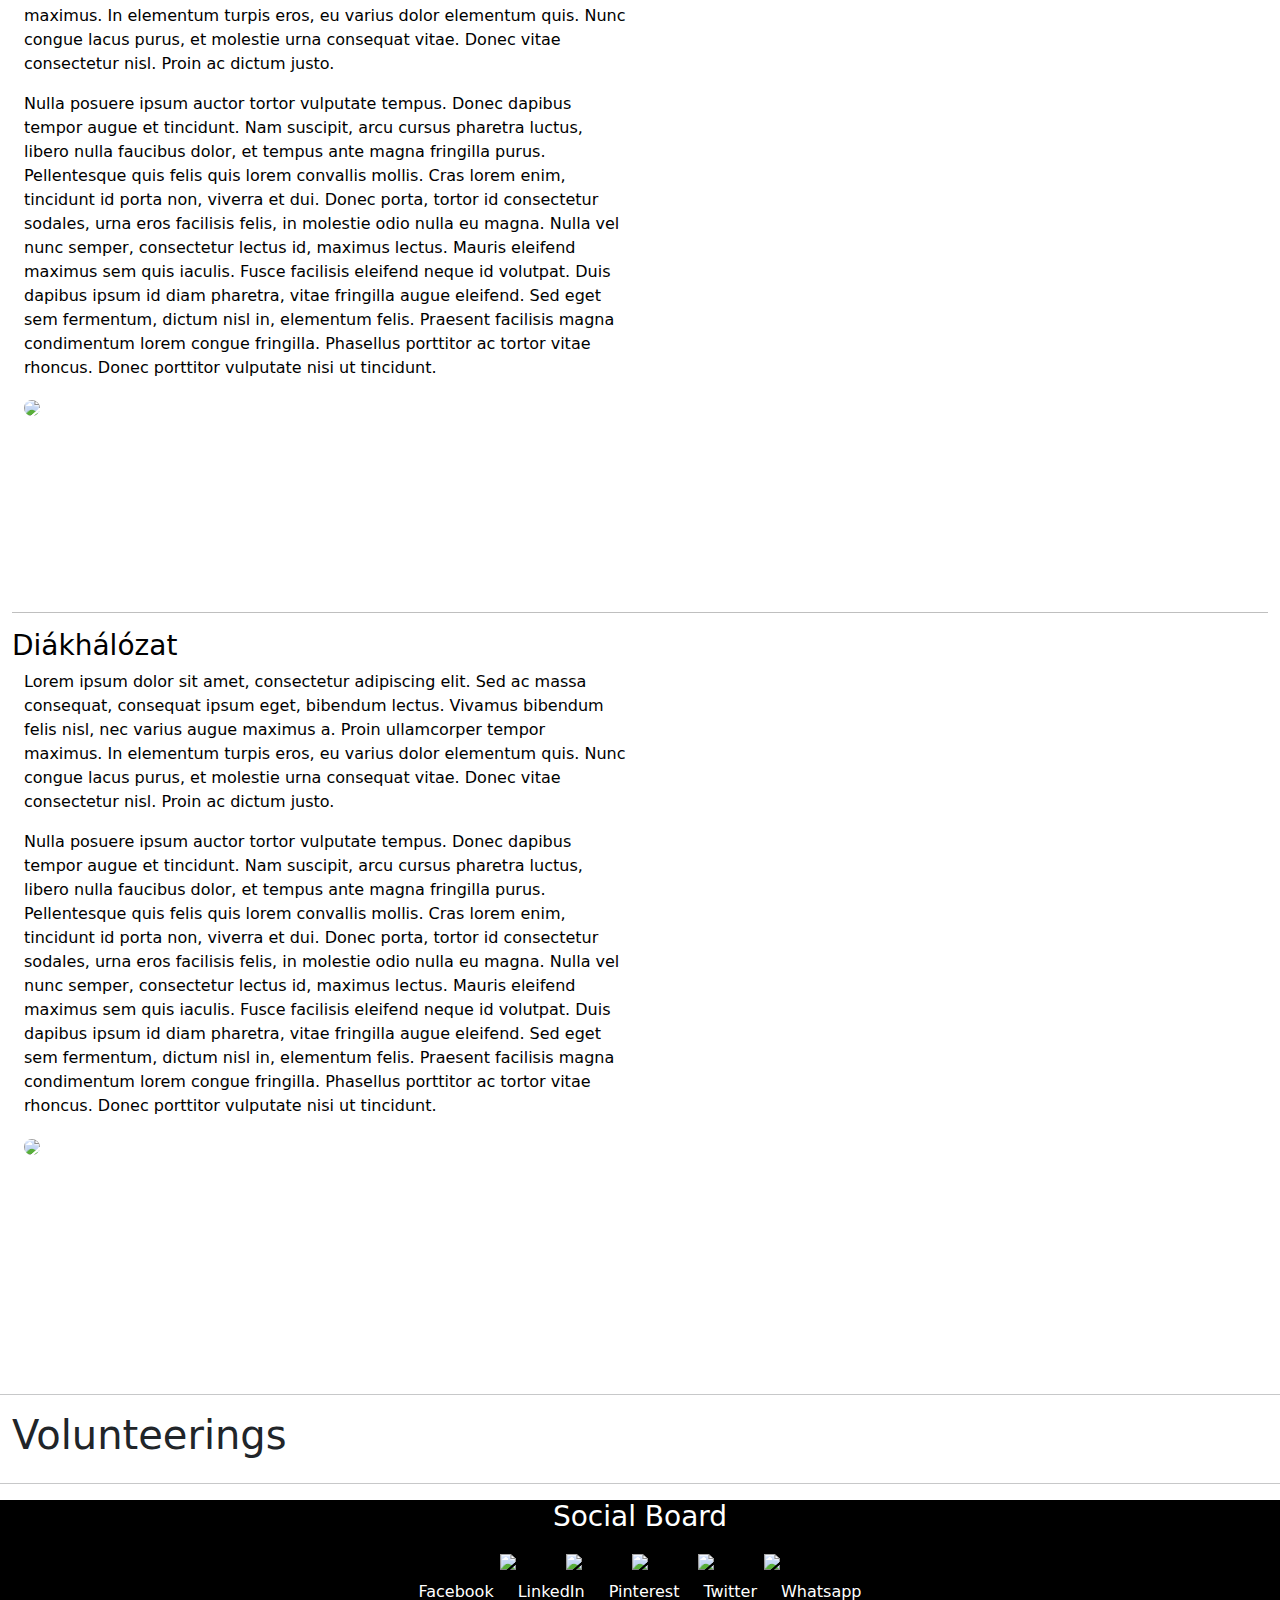
==== commit cd3dc472: "QR codes added" ====
--- a/index.html
+++ b/index.html
@@ -63,7 +63,7 @@
             <a class="dropdown-item" href="#volunters">Volunteerings</a>
           </div>
         </li>
-        <li class="nav-item dropdown">
+        <!-- <li class="nav-item dropdown">
             <a class="nav-link dropdown-toggle" href="#" id="navbarDropdownMenuLink" role="button" data-toggle="dropdown"
             aria-haspopup="true" aria-expanded="false">Change language</a>
             <div class="dropdown-menu", aria-labelledby="navbarDropdownMenuLink">
@@ -73,7 +73,7 @@
               <button class="dropdown-item", onclick="changeToHI();">HI</button>
             </div>
 
-        </li>
+        </li> -->
 
           <!-- <li class="nav-item">
             <a class="nav-link" href="#gallery">Gallery</a>
@@ -287,26 +287,64 @@
 
   <hr>
 
-  <div class="container-fluid email_me_theme">
-    <form class="row", action="send_email.php", method="post">
-      <h3>In case of questions write an email: </h3>
-      <div class="col-md-2">
-        <label> Your email address: </label> <input id="in-mail", type="email", name="email", required>
-        <label>Your name: </label> <input type="text" name="name", required>
-        <label>The subject: </label> <input type="text", name="subject"><br>
-        
-      </div>
-      <div class="col">
-        <label> Your message comes here: </label><br><textarea class="aria-multiline" aria-multiline="true", rows="15", cols="100", name="message" title="Message", required></textarea>
-      </div>
-      <div class="col">
-        <button type="submit", name="send">Send it</button>
-      </div>
-
-    </form>
-  </div>
+  
 </body>
+
 <div class="container-fluid social_board">
-  
+  <div class="row">
+    <div class="d-flex justify-content-center"><h3>Social Board</h3></div>
+  </div>
+    <div class="d-flex justify-content-center">
+      <div class="row">
+        <div class="col ">
+          <button class="btn text-white" id="fb-btn", onclick="openPopup('https://www.facebook.com/gabor.cseh.147');"> <img src="https://www.dropbox.com/scl/fi/m7fbjsp53ai9sb554ymr5/facebook01.png?rlkey=72kolv6x4zp2qwk0v632juprs&raw=1", width="50vh"> </button>
+        </div>
+        <div class="col ">
+          <button class="btn text-white", id="li-btn", onclick="openPopup('https://www.linkedin.com//in/dailywithhuncseh-gabor0312');"> <img src="https://www.dropbox.com/scl/fi/bmi4ucxn2ouxqnlzvzwri/linkedin01.png?rlkey=s1wtr9rgg9sb5d8c86rdeh8ig&raw=1", width="50vh"> </button>
+        </div>
+        <div class="col ">
+          <button class="btn text-white", id="pi-btn", onclick="openPopup('https://sk.pinterest.com/csehgabor451/');"> <img src="https://www.dropbox.com/scl/fi/z10g70o2g4dvht7dzq6e3/pinterest01.png?rlkey=yb0v92j6pd2vhvtch1sezufj0&raw=1", width="50vh"> </button>
+        </div>
+        <div class="col ">
+          <button class="btn text-white", id="tw-btn", onclick="openPopup('https://twitter.com/csehgabor451');"> <img src="https://www.dropbox.com/scl/fi/9kf3ri6je36lxbsgs19lz/twitter01.png?rlkey=3f0x0549kf5i113a16fb4v2tf&raw=1", width="50vh"> </button>
+        </div>
+        <div class="col ">
+          <button class="btn text-white", id="wh-btn", onclick="openPopup('+421917151235');"> <img src="https://www.dropbox.com/scl/fi/htzz88htppoz0d0lwv0nq/whatsapp01.png?rlkey=3xffyzjbtvdgpnqptmiiuzrov&raw=1", width="50vh"> </button>
+        </div>
+      </div>
+    </div>
+  <div class="d-flex justify-content-center">
+    <div class="row">
+      <div class="col">
+        <a href="https://www.facebook.com/gabor.cseh.147", style="color: white; text-decoration: none;">
+          <p>Facebook</p>
+        </a>
+      </div>
+      <div class="col">
+        <a href="https://www.linkedin.com//in/dailywithhuncseh-gabor0312", style="color: white; text-decoration: none;">
+          <p>LinkedIn</p>
+        </a>
+      </div>
+      <div class="col">
+        <a href="https://sk.pinterest.com/csehgabor451/", style="color: white; text-decoration: none;">
+          <p>Pinterest</p>
+        </a>
+      </div>
+      <div class="col">
+        <a href="https://twitter.com/csehgabor451", style="color: white; text-decoration: none;">
+          <p>Twitter</p>
+        </a>
+      </div>
+      <div class="col">
+        <p>Whatsapp</p>
+      </div>
+    </div>
+  </div>
+  <div class="d-flex justify-content-center">
+    <div class="row">
+      <div class="col"><img  id="qr-place",src="", alt="", width="200vh"></div>
+      <script src="popup.js" defer></script>
+    </div>
+  </div>
 </div>
 </html>
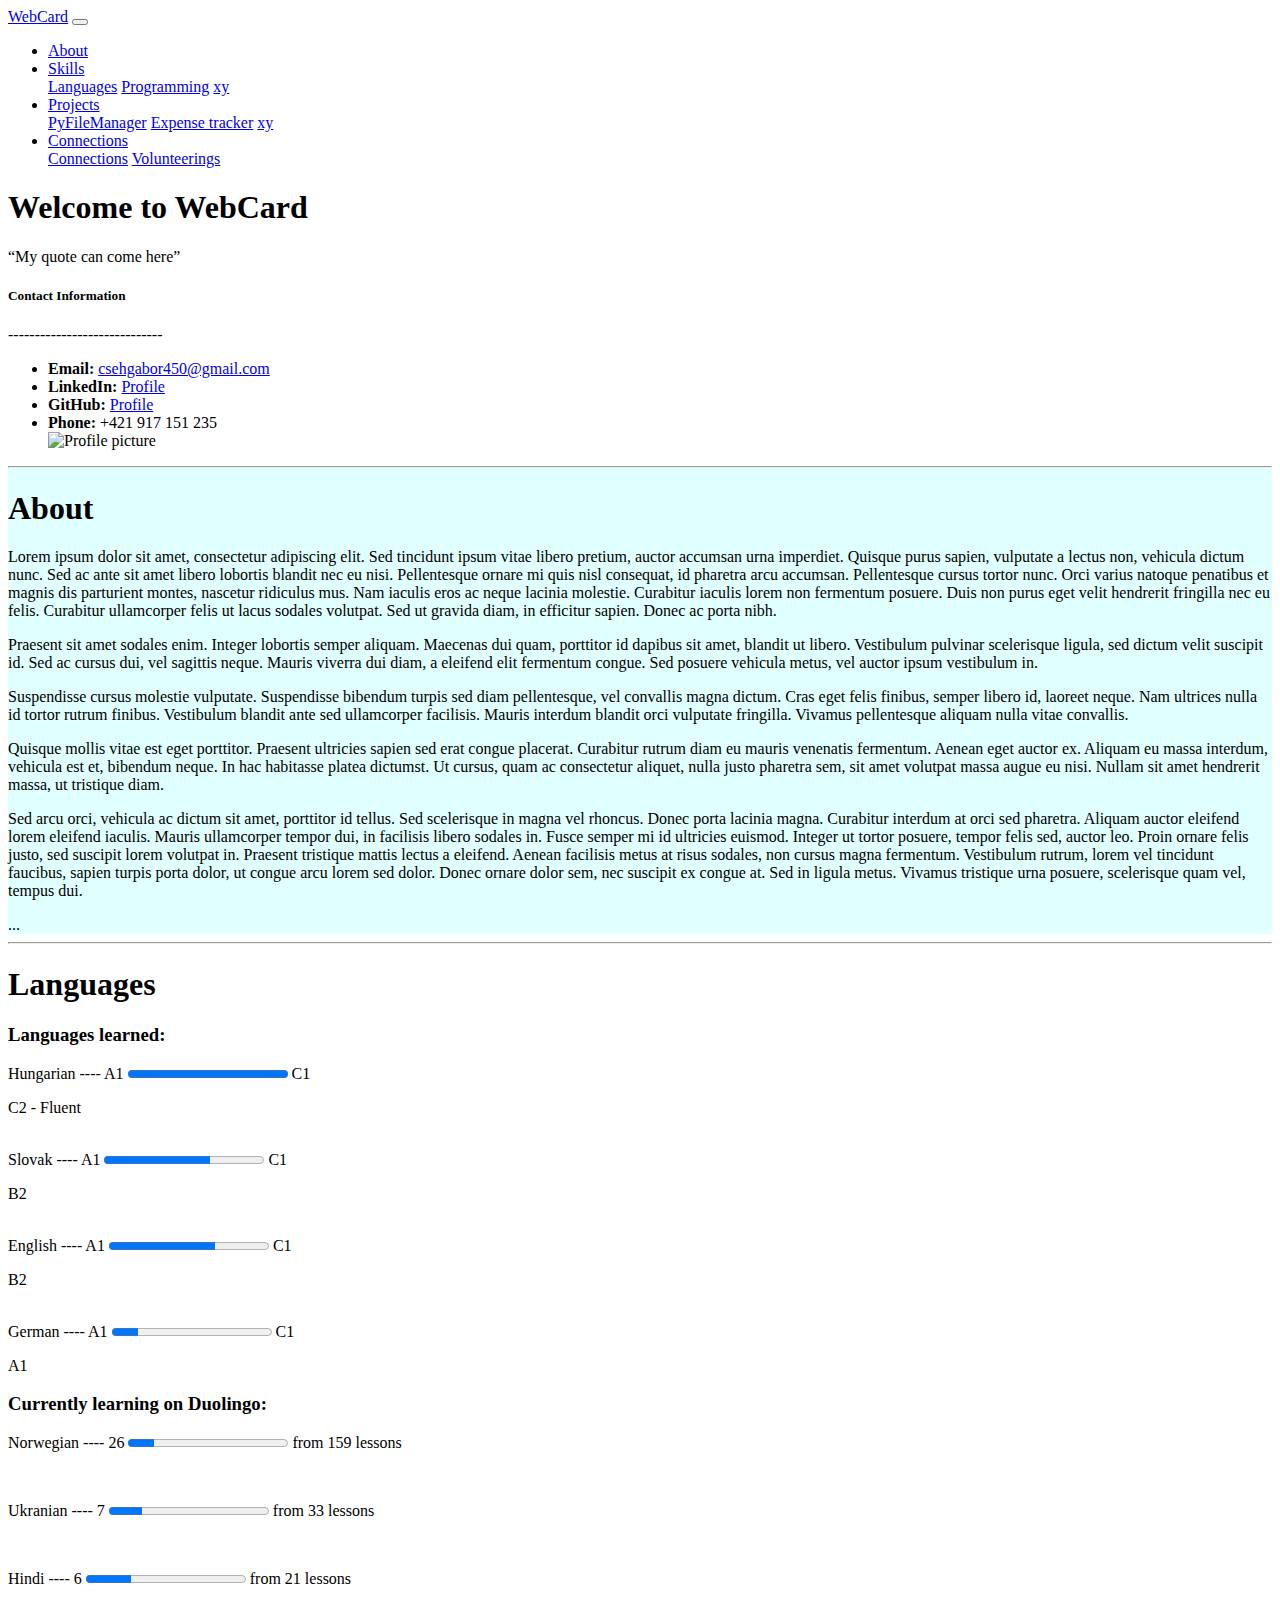
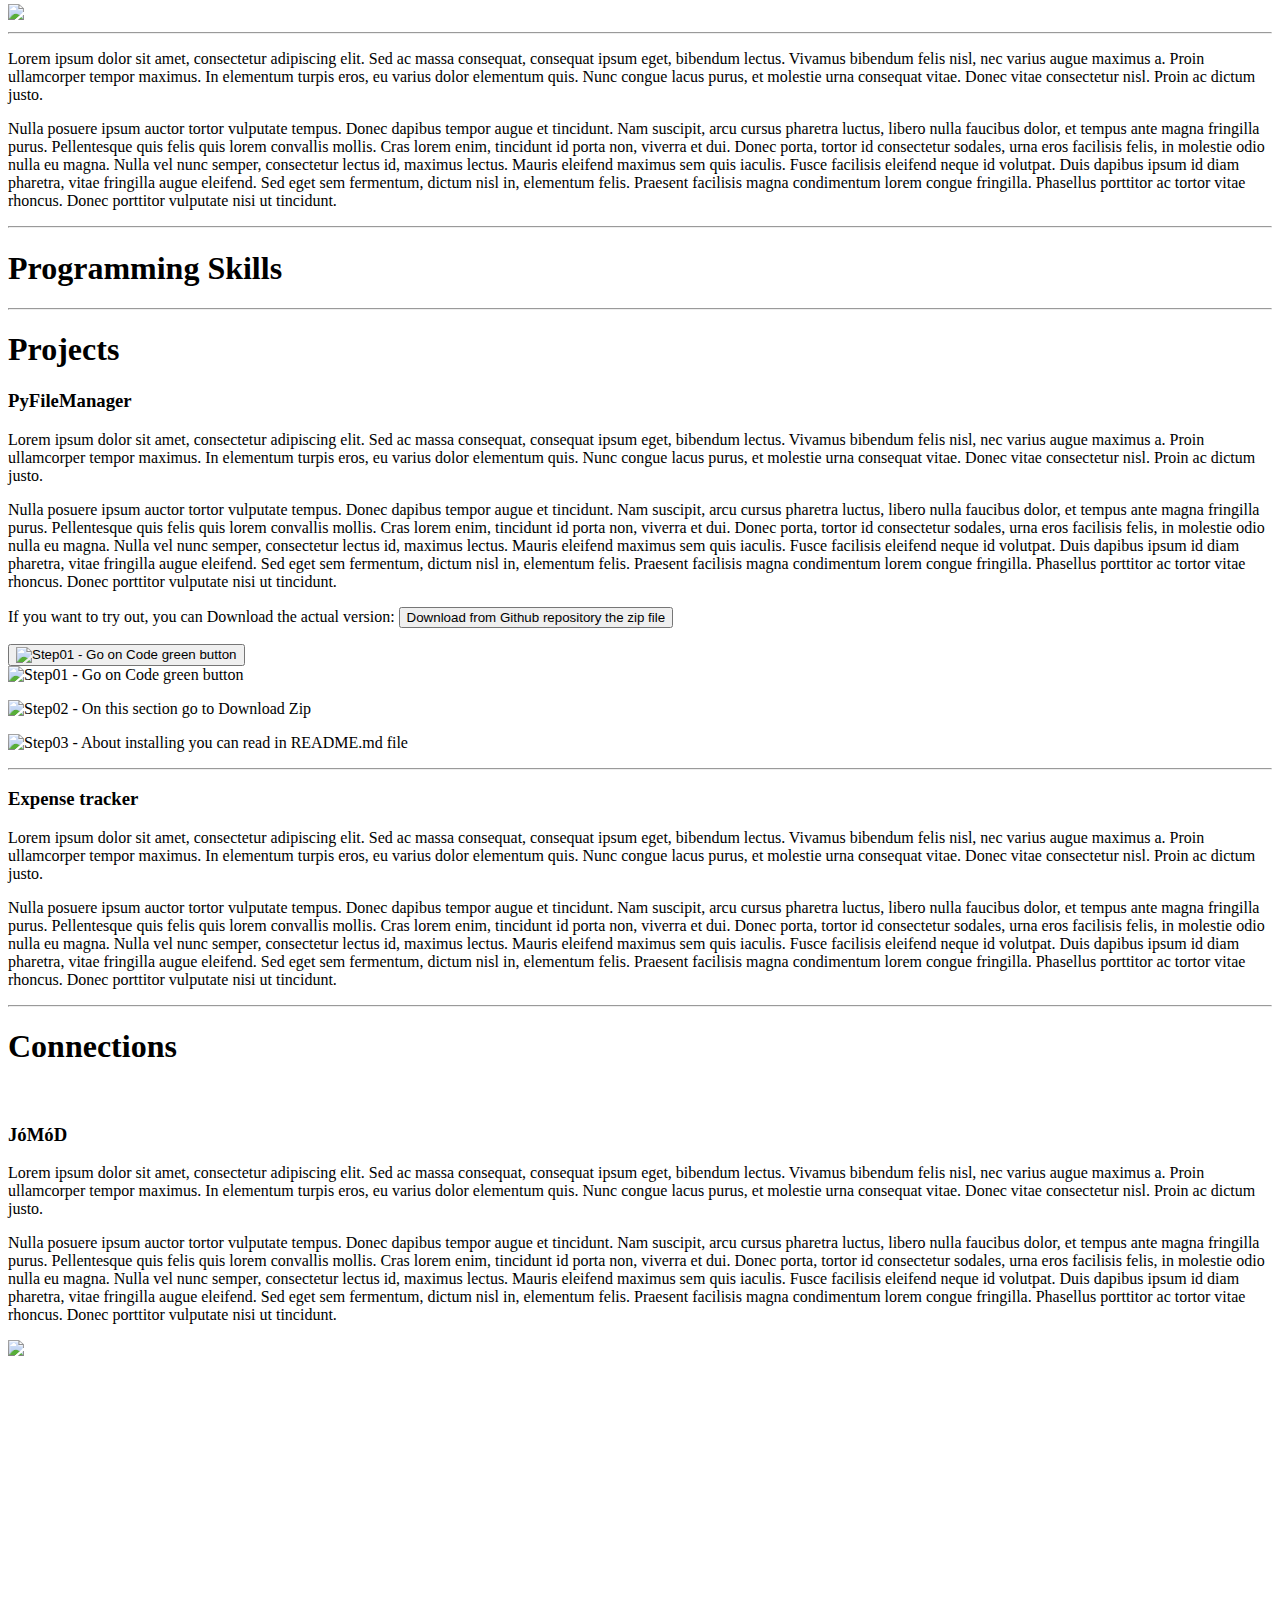
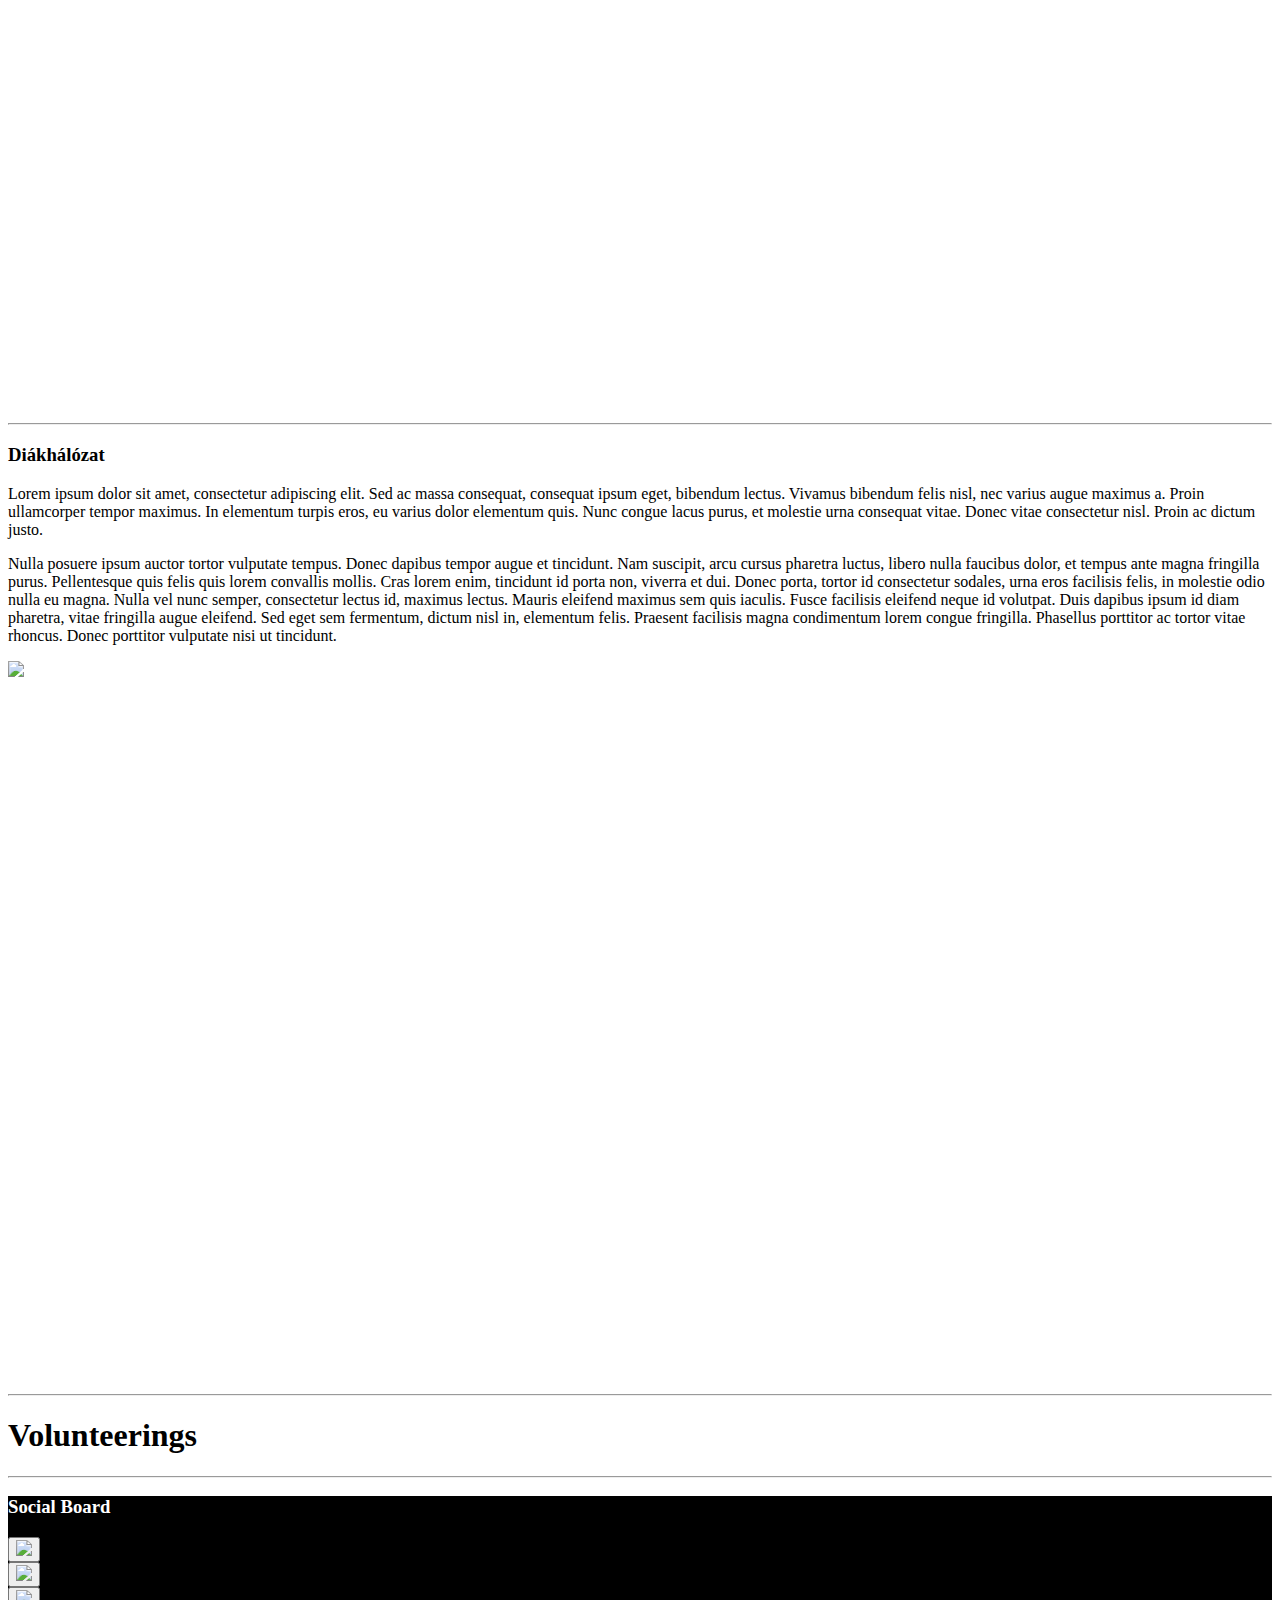
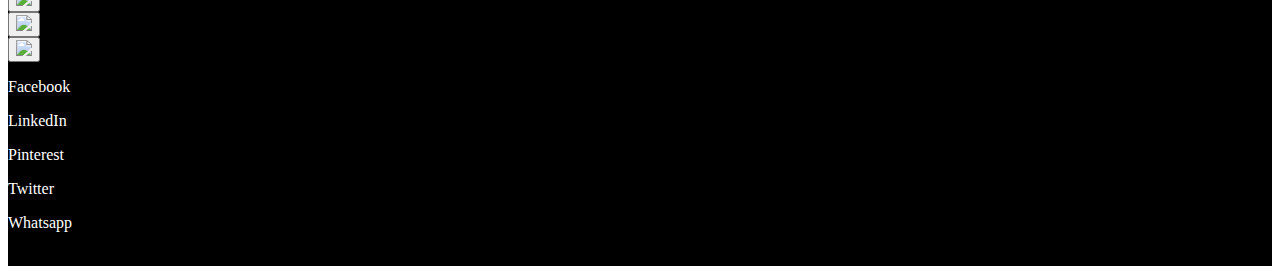
==== commit 5f502415: "Made changes" ====
--- a/index.html
+++ b/index.html
@@ -2,8 +2,9 @@
 <html lang="en">
 <head>
   <meta charset="UTF-8">
-  <meta name="viewport" content="width=device-width, initial-scale=1.0">
-  <link rel="stylesheet" href="https://cdn.jsdelivr.net/npm/bootstrap@5.3.0/dist/css/bootstrap.min.css">
+  <meta name="viewport" content="width=device-width, initial-scale=1.0, shrink-to-fit=0">
+  <link href="https://cdn.jsdelivr.net/npm/bootstrap@5.3.0/dist/css/bootstrap.min.css" rel="stylesheet" integrity="sha384-9ndCyUaIbzAi2FUVXJi0CjmCapSmO7SnpJef0486qhLnuZ2cdeRhO02iuK6FUUVM" crossorigin="anonymous">
+  <script src="https://cdn.jsdelivr.net/npm/bootstrap@5.3.0/dist/js/bootstrap.bundle.min.js" integrity="sha384-geWF76RCwLtnZ8qwWowPQNguL3RmwHVBC9FhGdlKrxdiJJigb/j/68SIy3Te4Bkz" crossorigin="anonymous"></script>
   <title>WebCard - Welcome to my site</title>
 
   <!-- imports are happening here -->
@@ -19,13 +20,14 @@
 
   <!-- local defined javascript here -->
   <script src="controls.js"></script>
+  <script src="popup.js" defer></script>
   <!-- local theme css file -->
   <link rel="stylesheet" href="style.css">
 
 </head>
 <body>
   <nav class="navbar navbar-expand-lg navbar-dark bg-dark">
-    <div class="container">
+    <div class="container-fluid">
       <a class="navbar-brand" href="#welcome">WebCard</a>
       <button class="navbar-toggler" type="button" data-bs-toggle="collapse" data-bs-target="#navbarNav" aria-controls="navbarNav" aria-expanded="false" aria-label="Toggle navigation">
         <span class="navbar-toggler-icon"></span>
@@ -97,8 +99,8 @@
             <p class="card-text">-----------------------------</p>
             <ul class="list-group list-group-flush">
               <li class="list-group-item"><strong>Email: </strong> <a href="mailto:csehgabor450@gmail.com">csehgabor450@gmail.com</a></li>
-              <li class="list-group-item"><strong>LinkedIn: </strong><a href="https://www.linkedin.com/in/dailywithhuncseh-gabor0312">Profile</a></li>
-              <li class="list-group-item"><strong>GitHub: </strong><a href="https://www.github.com/csehg0312">Profile</a></li>
+              <li class="list-group-item"><strong>LinkedIn: </strong><a href="https://www.linkedin.com/in/dailywithhuncseh-gabor0312", target="_blank">Profile</a></li>
+              <li class="list-group-item"><strong>GitHub: </strong><a href="https://www.github.com/csehg0312", target="_blank">Profile</a></li>
               <!-- <li class="list-group-item"><strong>Facebook: </strong></li> -->
               <!-- <li class="list-group-item"><strong></strong></li>
               <li class="list-group-item"><strong></strong></li> -->
@@ -209,7 +211,26 @@
           <p>Lorem ipsum dolor sit amet, consectetur adipiscing elit. Sed ac massa consequat, consequat ipsum eget, bibendum lectus. Vivamus bibendum felis nisl, nec varius augue maximus a. Proin ullamcorper tempor maximus. In elementum turpis eros, eu varius dolor elementum quis. Nunc congue lacus purus, et molestie urna consequat vitae. Donec vitae consectetur nisl. Proin ac dictum justo.</p>
 
           <p>Nulla posuere ipsum auctor tortor vulputate tempus. Donec dapibus tempor augue et tincidunt. Nam suscipit, arcu cursus pharetra luctus, libero nulla faucibus dolor, et tempus ante magna fringilla purus. Pellentesque quis felis quis lorem convallis mollis. Cras lorem enim, tincidunt id porta non, viverra et dui. Donec porta, tortor id consectetur sodales, urna eros facilisis felis, in molestie odio nulla eu magna. Nulla vel nunc semper, consectetur lectus id, maximus lectus. Mauris eleifend maximus sem quis iaculis. Fusce facilisis eleifend neque id volutpat. Duis dapibus ipsum id diam pharetra, vitae fringilla augue eleifend. Sed eget sem fermentum, dictum nisl in, elementum felis. Praesent facilisis magna condimentum lorem congue fringilla. Phasellus porttitor ac tortor vitae rhoncus. Donec porttitor vulputate nisi ut tincidunt. </p>
-
+          <p>If you want to try out, you can Download the actual version: <button class="btn btn-success", type="button", data-toggle="collapse", data-target="#stepstoDownload", aria-expanded="false", aria-controls="stepstoDownload">Download from Github repository the zip file</button></p>
+          <div class="collapse", id="stepstoDownload">
+            <div class="card card-body">
+              <button type="submit" data-toggle="modal", data-target="#ste01open"><img src="https://www.dropbox.com/scl/fi/ii58y0r31ukk7li1wtkfe/step01.png?rlkey=of020ywxsxsm7cpzg9lec4p68&raw=1", alt="Step01 - Go on Code green button", width="500vh"></button>
+              <div class="modal fade", id="step01open", tabindex="-1", role="img", aria-labelledby="ste01open", aria-hidden="true">
+                <div class="modal-img">
+                  <div class="modal-content">
+                    <div class="card card-body">
+                      <img src="https://www.dropbox.com/scl/fi/ii58y0r31ukk7li1wtkfe/step01.png?rlkey=of020ywxsxsm7cpzg9lec4p68&raw=1", alt="Step01 - Go on Code green button">
+                    </div>
+                  </div>
+                </div>
+              </div>
+              <p></p>
+              <img src="https://www.dropbox.com/scl/fi/o14r8riet17kx2saergu3/step02.png?rlkey=f7fkiyrlvzhrlixxd9ci5ozxj&raw=1", alt="Step02 - On this section go to Download Zip", width="500vh">
+              <p></p>
+              <img src="https://www.dropbox.com/scl/fi/qpxl1ks6dpywjn5cx0m3a/step03.png?rlkey=31n4yat30jerzxh01pop87tq9&raw=1", alt="Step03 - About installing you can read in README.md file", width="500vh">
+            </div>
+          </div>
+          </p>
           <hr>
         <h3 id="exptracker">Expense tracker</h3>
 
@@ -223,19 +244,19 @@
   <div class="container-fluid">
     <hr>
     <h1 id="connects">Connections</h1>
-      <div class="col-md text-black">
+      <div class="col text-black">
           <br>
           <h3>JóMóD</h3>
           <div class="container-fluid">
             <div class="row">
-              <div class="col-md">
+              <div class="col">
 
                 <p>Lorem ipsum dolor sit amet, consectetur adipiscing elit. Sed ac massa consequat, consequat ipsum eget, bibendum lectus. Vivamus bibendum felis nisl, nec varius augue maximus a. Proin ullamcorper tempor maximus. In elementum turpis eros, eu varius dolor elementum quis. Nunc congue lacus purus, et molestie urna consequat vitae. Donec vitae consectetur nisl. Proin ac dictum justo.</p>
 
                 <p>Nulla posuere ipsum auctor tortor vulputate tempus. Donec dapibus tempor augue et tincidunt. Nam suscipit, arcu cursus pharetra luctus, libero nulla faucibus dolor, et tempus ante magna fringilla purus. Pellentesque quis felis quis lorem convallis mollis. Cras lorem enim, tincidunt id porta non, viverra et dui. Donec porta, tortor id consectetur sodales, urna eros facilisis felis, in molestie odio nulla eu magna. Nulla vel nunc semper, consectetur lectus id, maximus lectus. Mauris eleifend maximus sem quis iaculis. Fusce facilisis eleifend neque id volutpat. Duis dapibus ipsum id diam pharetra, vitae fringilla augue eleifend. Sed eget sem fermentum, dictum nisl in, elementum felis. Praesent facilisis magna condimentum lorem congue fringilla. Phasellus porttitor ac tortor vitae rhoncus. Donec porttitor vulputate nisi ut tincidunt. </p>
                 <img src="https://www.dropbox.com/scl/fi/ac07gvoe7ojypynwhjd7j/K-perny-k-p-2021-08-05-131244.jpg?rlkey=5sk5v691gschgbwp8b1u2u253&raw=1", width="100vh", class="rounded-circle">
               </div>
-              <div class="col-md">
+              <div class="col d-flex justify-content-left">
                 <iframe src="https://www.facebook.com/plugins/post.php?href=https%3A%2F%2Fwww.facebook.com%2Fjomod.komarom%2Fposts%2Fpfbid0BpotyK5GeindoKGNyK9ybZy5oFWL4sVAtTyjEruBsA2DvjzJp9Cgs2A2BDz63FMZl&show_text=true&width=500" width="500" height="633" style="border:none;overflow:hidden" scrolling="no" frameborder="0" allowfullscreen="true" allow="autoplay; clipboard-write; encrypted-media; picture-in-picture; web-share"></iframe>
               </div>
             </div>
@@ -244,19 +265,19 @@
         </div>
         <!-- -------------- -->
         <div class="row">
-          <div class="col-md text-black">
+          <div class="col text-black">
             <br>
             <hr>
             <h3>Diákhálózat</h3> 
             <div class="container-fluid">
               <div class="row">
-                <div class="col-md">
+                <div class="col">
                   <p>Lorem ipsum dolor sit amet, consectetur adipiscing elit. Sed ac massa consequat, consequat ipsum eget, bibendum lectus. Vivamus bibendum felis nisl, nec varius augue maximus a. Proin ullamcorper tempor maximus. In elementum turpis eros, eu varius dolor elementum quis. Nunc congue lacus purus, et molestie urna consequat vitae. Donec vitae consectetur nisl. Proin ac dictum justo.</p>
 
                   <p>Nulla posuere ipsum auctor tortor vulputate tempus. Donec dapibus tempor augue et tincidunt. Nam suscipit, arcu cursus pharetra luctus, libero nulla faucibus dolor, et tempus ante magna fringilla purus. Pellentesque quis felis quis lorem convallis mollis. Cras lorem enim, tincidunt id porta non, viverra et dui. Donec porta, tortor id consectetur sodales, urna eros facilisis felis, in molestie odio nulla eu magna. Nulla vel nunc semper, consectetur lectus id, maximus lectus. Mauris eleifend maximus sem quis iaculis. Fusce facilisis eleifend neque id volutpat. Duis dapibus ipsum id diam pharetra, vitae fringilla augue eleifend. Sed eget sem fermentum, dictum nisl in, elementum felis. Praesent facilisis magna condimentum lorem congue fringilla. Phasellus porttitor ac tortor vitae rhoncus. Donec porttitor vulputate nisi ut tincidunt. </p>
                   <img src="https://www.dropbox.com/scl/fi/mmnfatjvle0ea2kotnhw8/dh2021_30yearsSpec.jpg?rlkey=6g8yhyvnv74kdexgghq2nb5x7&raw=1" , width="100vh", class="rounded-circle">
                 </div>
-                <div class="col-md">
+                <div class="col d-flex justify-content-left">
                   <iframe src="https://www.facebook.com/plugins/post.php?href=https%3A%2F%2Fwww.facebook.com%2Fdiakhalozat%2Fposts%2Fpfbid0bsXpCpS8hGdpx7bwcdQdUBeee2mHXRbhj8QRCK3YuPWenH77P7DprYzyGRp4wmySl&show_text=true&width=500" width="500" height="701" style="border:none;overflow:hidden" scrolling="no" frameborder="0" allowfullscreen="true" allow="autoplay; clipboard-write; encrypted-media; picture-in-picture; web-share"></iframe>
                 </div>
               </div>
@@ -316,22 +337,22 @@
   <div class="d-flex justify-content-center">
     <div class="row">
       <div class="col">
-        <a href="https://www.facebook.com/gabor.cseh.147", style="color: white; text-decoration: none;">
+        <a href="https://www.facebook.com/gabor.cseh.147", style="color: white; text-decoration: none;", target="_blank">
           <p>Facebook</p>
         </a>
       </div>
       <div class="col">
-        <a href="https://www.linkedin.com//in/dailywithhuncseh-gabor0312", style="color: white; text-decoration: none;">
+        <a href="https://www.linkedin.com//in/dailywithhuncseh-gabor0312", style="color: white; text-decoration: none;", target="_blank">
           <p>LinkedIn</p>
         </a>
       </div>
       <div class="col">
-        <a href="https://sk.pinterest.com/csehgabor451/", style="color: white; text-decoration: none;">
+        <a href="https://sk.pinterest.com/csehgabor451/", style="color: white; text-decoration: none;", target="_blank">
           <p>Pinterest</p>
         </a>
       </div>
       <div class="col">
-        <a href="https://twitter.com/csehgabor451", style="color: white; text-decoration: none;">
+        <a href="https://twitter.com/csehgabor451", style="color: white; text-decoration: none;", target="_blank">
           <p>Twitter</p>
         </a>
       </div>
@@ -343,7 +364,7 @@
   <div class="d-flex justify-content-center">
     <div class="row">
       <div class="col"><img  id="qr-place",src="", alt="", width="200vh"></div>
-      <script src="popup.js" defer></script>
+      <!-- <script src="popup.js" defer></script> -->
     </div>
   </div>
 </div>
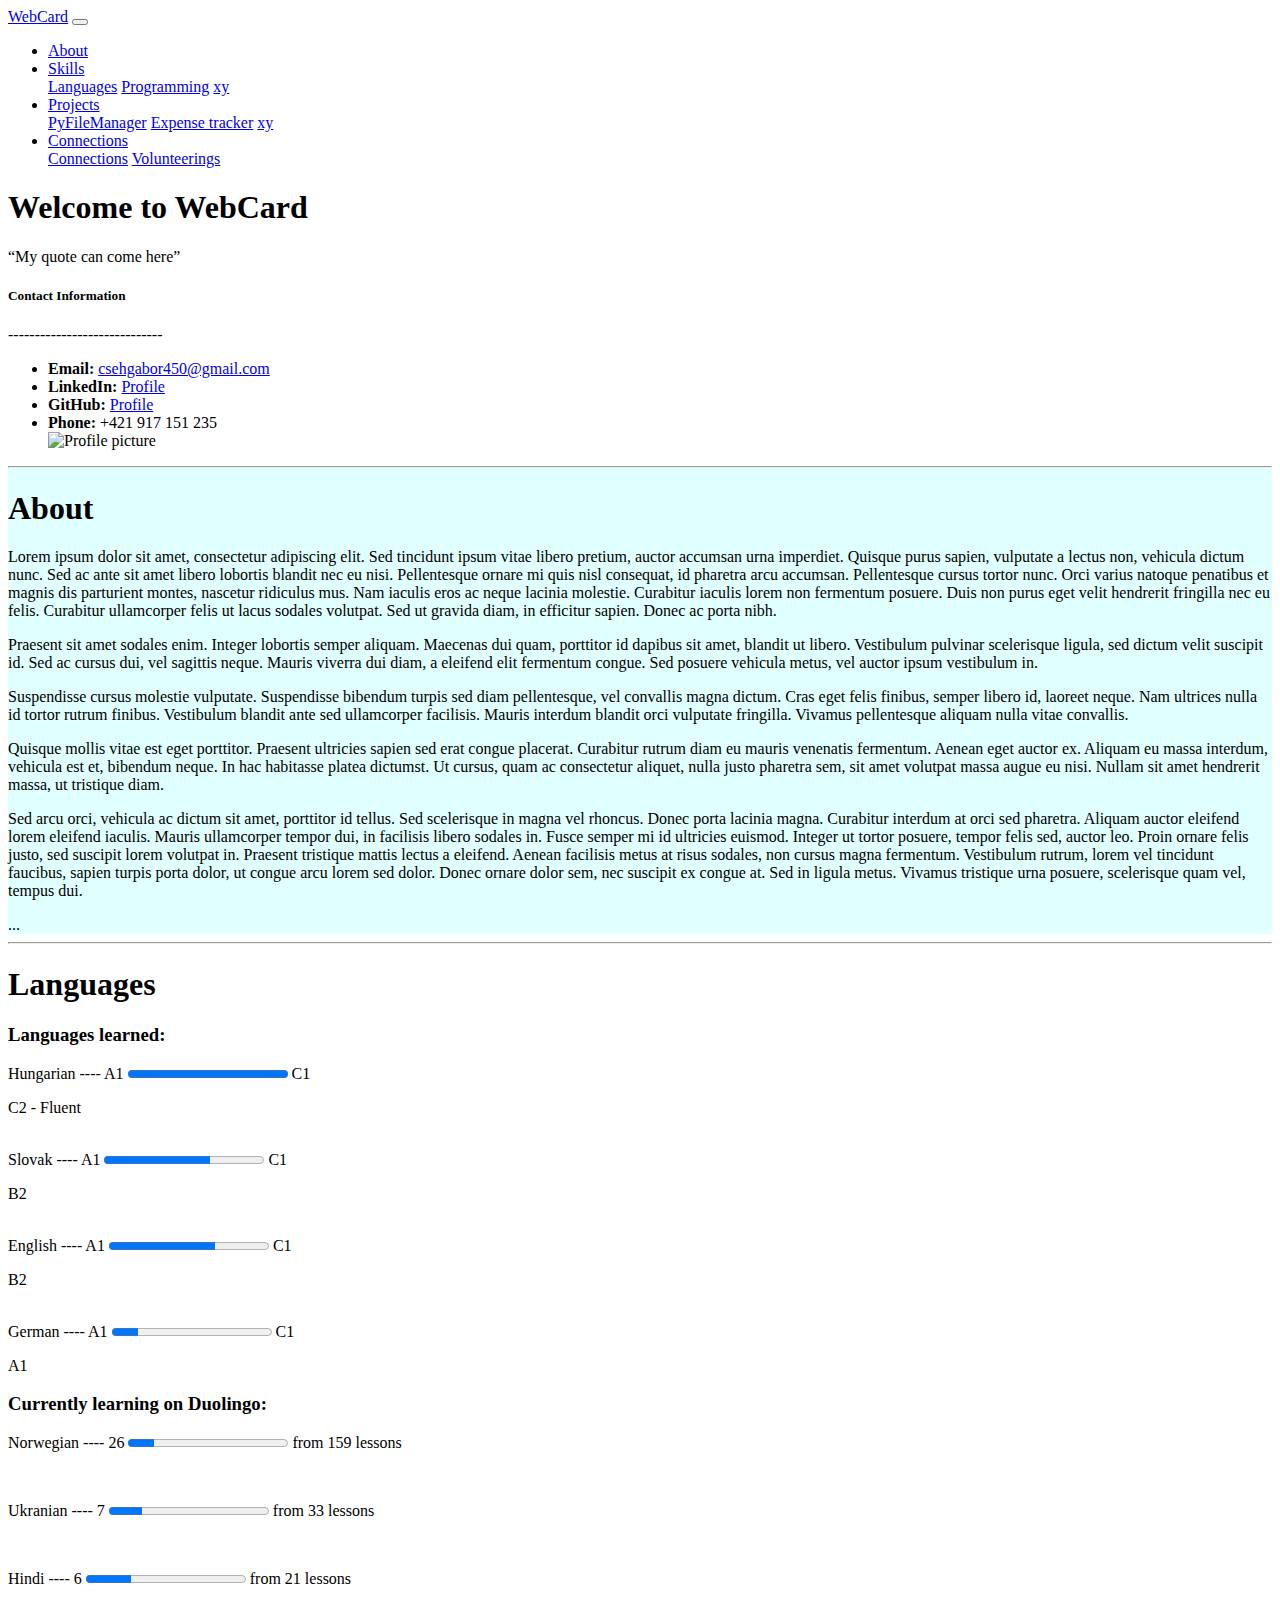
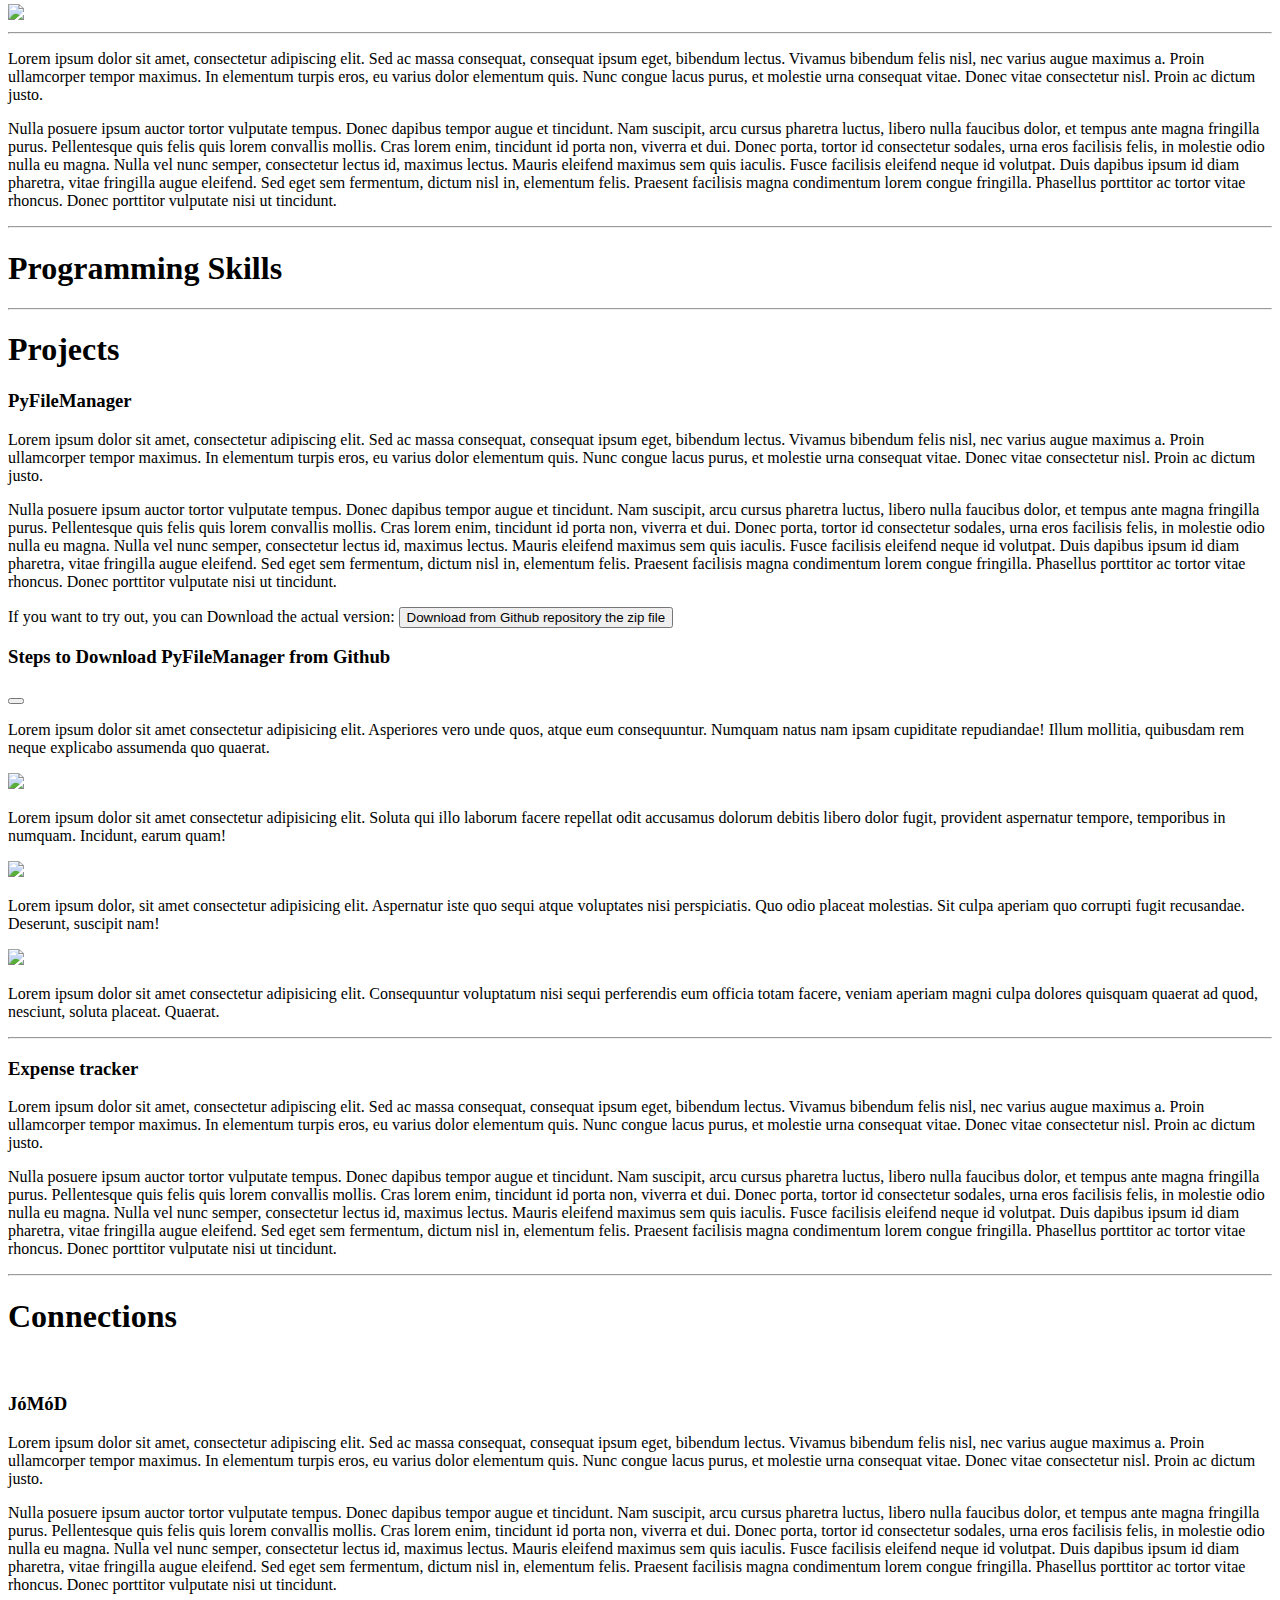
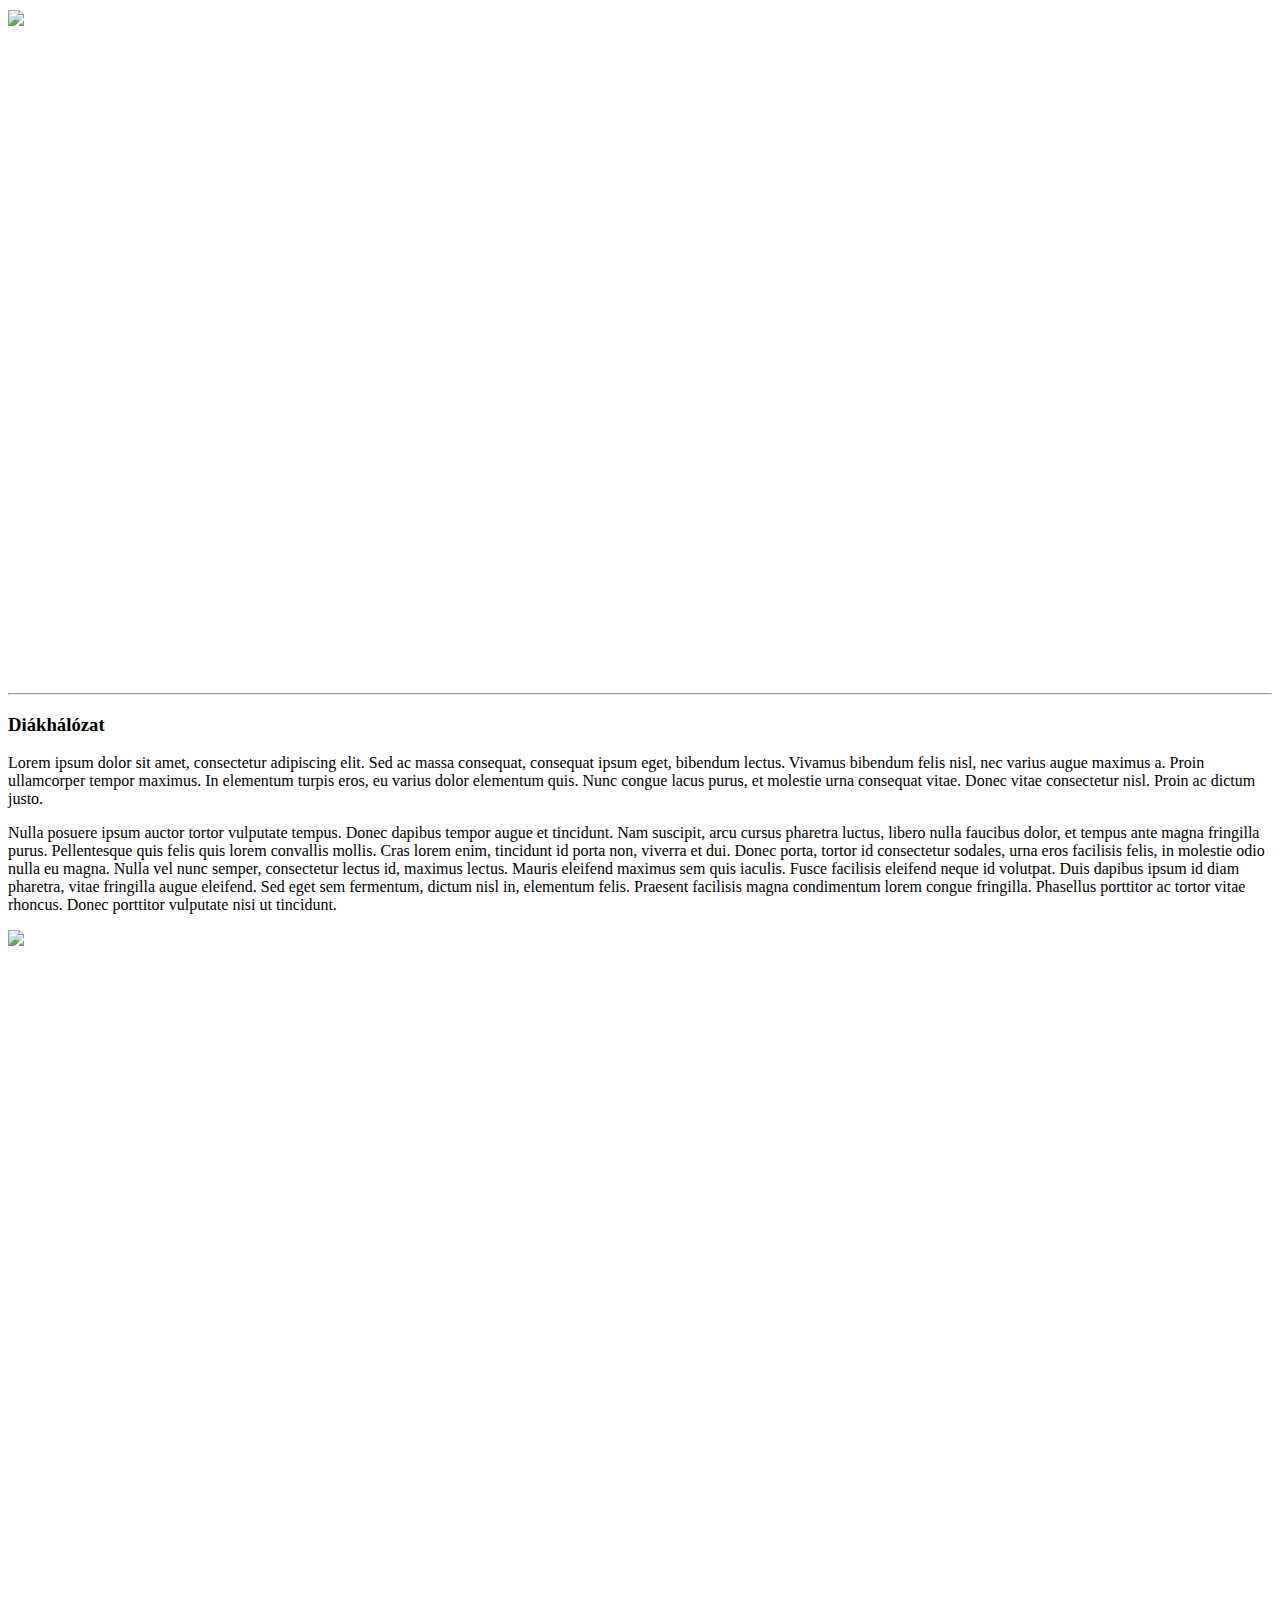
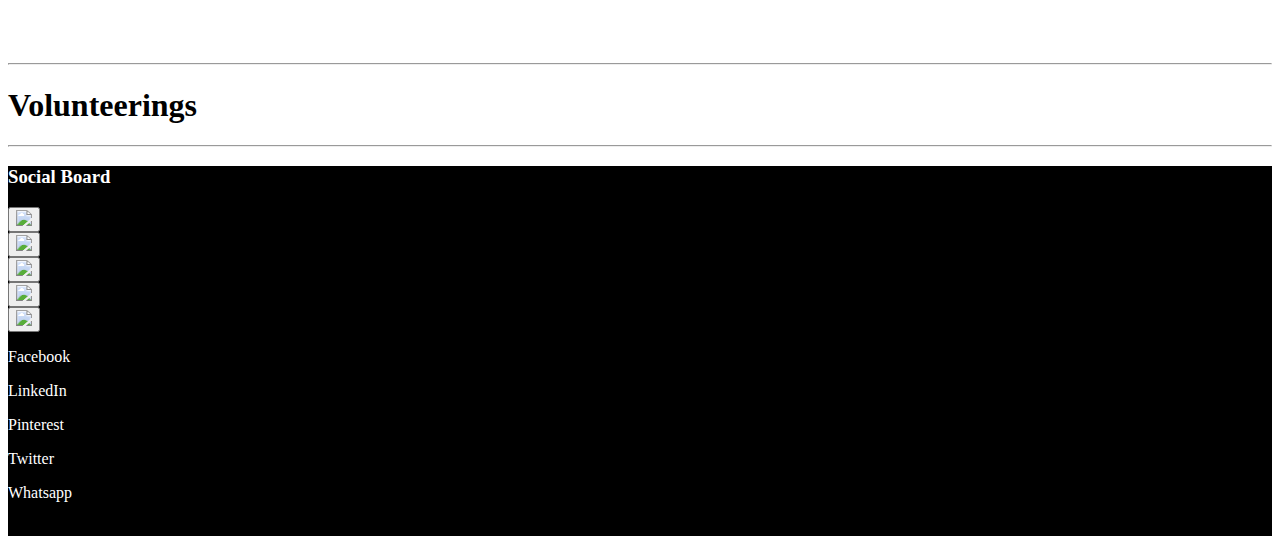
==== commit cb4ecdaa: "made a modal on order to show download" ====
--- a/index.html
+++ b/index.html
@@ -101,9 +101,6 @@
               <li class="list-group-item"><strong>Email: </strong> <a href="mailto:csehgabor450@gmail.com">csehgabor450@gmail.com</a></li>
               <li class="list-group-item"><strong>LinkedIn: </strong><a href="https://www.linkedin.com/in/dailywithhuncseh-gabor0312", target="_blank">Profile</a></li>
               <li class="list-group-item"><strong>GitHub: </strong><a href="https://www.github.com/csehg0312", target="_blank">Profile</a></li>
-              <!-- <li class="list-group-item"><strong>Facebook: </strong></li> -->
-              <!-- <li class="list-group-item"><strong></strong></li>
-              <li class="list-group-item"><strong></strong></li> -->
               <li class="list-group-item"><strong>Phone:</strong> +421 917 151 235</li>
               <div class="container">
                 <div class="row">
@@ -205,40 +202,52 @@
   <div class="container-fluid">
     <h1 id="projs">Projects</h1>
     <div class="row">
-      <div class="col-md-8">
+      <div class="col">
         <h3 id="pyfmanager">PyFileManager</h3>
 
-          <p>Lorem ipsum dolor sit amet, consectetur adipiscing elit. Sed ac massa consequat, consequat ipsum eget, bibendum lectus. Vivamus bibendum felis nisl, nec varius augue maximus a. Proin ullamcorper tempor maximus. In elementum turpis eros, eu varius dolor elementum quis. Nunc congue lacus purus, et molestie urna consequat vitae. Donec vitae consectetur nisl. Proin ac dictum justo.</p>
-
-          <p>Nulla posuere ipsum auctor tortor vulputate tempus. Donec dapibus tempor augue et tincidunt. Nam suscipit, arcu cursus pharetra luctus, libero nulla faucibus dolor, et tempus ante magna fringilla purus. Pellentesque quis felis quis lorem convallis mollis. Cras lorem enim, tincidunt id porta non, viverra et dui. Donec porta, tortor id consectetur sodales, urna eros facilisis felis, in molestie odio nulla eu magna. Nulla vel nunc semper, consectetur lectus id, maximus lectus. Mauris eleifend maximus sem quis iaculis. Fusce facilisis eleifend neque id volutpat. Duis dapibus ipsum id diam pharetra, vitae fringilla augue eleifend. Sed eget sem fermentum, dictum nisl in, elementum felis. Praesent facilisis magna condimentum lorem congue fringilla. Phasellus porttitor ac tortor vitae rhoncus. Donec porttitor vulputate nisi ut tincidunt. </p>
-          <p>If you want to try out, you can Download the actual version: <button class="btn btn-success", type="button", data-toggle="collapse", data-target="#stepstoDownload", aria-expanded="false", aria-controls="stepstoDownload">Download from Github repository the zip file</button></p>
-          <div class="collapse", id="stepstoDownload">
-            <div class="card card-body">
-              <button type="submit" data-toggle="modal", data-target="#ste01open"><img src="https://www.dropbox.com/scl/fi/ii58y0r31ukk7li1wtkfe/step01.png?rlkey=of020ywxsxsm7cpzg9lec4p68&raw=1", alt="Step01 - Go on Code green button", width="500vh"></button>
-              <div class="modal fade", id="step01open", tabindex="-1", role="img", aria-labelledby="ste01open", aria-hidden="true">
-                <div class="modal-img">
-                  <div class="modal-content">
-                    <div class="card card-body">
-                      <img src="https://www.dropbox.com/scl/fi/ii58y0r31ukk7li1wtkfe/step01.png?rlkey=of020ywxsxsm7cpzg9lec4p68&raw=1", alt="Step01 - Go on Code green button">
-                    </div>
-                  </div>
-                </div>
-              </div>
-              <p></p>
-              <img src="https://www.dropbox.com/scl/fi/o14r8riet17kx2saergu3/step02.png?rlkey=f7fkiyrlvzhrlixxd9ci5ozxj&raw=1", alt="Step02 - On this section go to Download Zip", width="500vh">
-              <p></p>
-              <img src="https://www.dropbox.com/scl/fi/qpxl1ks6dpywjn5cx0m3a/step03.png?rlkey=31n4yat30jerzxh01pop87tq9&raw=1", alt="Step03 - About installing you can read in README.md file", width="500vh">
-            </div>
-          </div>
-          </p>
-          <hr>
+        <p>Lorem ipsum dolor sit amet, consectetur adipiscing elit. Sed ac massa consequat, consequat ipsum eget, bibendum lectus. Vivamus bibendum felis nisl, nec varius augue maximus a. Proin ullamcorper tempor maximus. In elementum turpis eros, eu varius dolor elementum quis. Nunc congue lacus purus, et molestie urna consequat vitae. Donec vitae consectetur nisl. Proin ac dictum justo.</p>
+
+        <p>Nulla posuere ipsum auctor tortor vulputate tempus. Donec dapibus tempor augue et tincidunt. Nam suscipit, arcu cursus pharetra luctus, libero nulla faucibus dolor, et tempus ante magna fringilla purus. Pellentesque quis felis quis lorem convallis mollis. Cras lorem enim, tincidunt id porta non, viverra et dui. Donec porta, tortor id consectetur sodales, urna eros facilisis felis, in molestie odio nulla eu magna. Nulla vel nunc semper, consectetur lectus id, maximus lectus. Mauris eleifend maximus sem quis iaculis. Fusce facilisis eleifend neque id volutpat. Duis dapibus ipsum id diam pharetra, vitae fringilla augue eleifend. Sed eget sem fermentum, dictum nisl in, elementum felis. Praesent facilisis magna condimentum lorem congue fringilla. Phasellus porttitor ac tortor vitae rhoncus. Donec porttitor vulputate nisi ut tincidunt. </p>
+        <p>If you want to try out, you can Download the actual version: 
+          <!-- modal opening button -->
+          <button class="btn btn-success", type="button", data-bs-toggle="modal", data-bs-target="#stepstoDownload">Download from Github repository the zip file</button>
+        </p>
+      </div>
+    </div>
+    <!-- modal comes here -->
+    <div class="modal fade", id="stepstoDownload", tabindex="-1", aria-labelledby="modal-title", aria-hidden="true">
+      <div class="modal-dialog modal-dialog-centered modal-lg">
+        <div class="modal-content">
+          <div class="modal-header">
+            <h3 class="modal-title", id="modal-title">Steps to Download PyFileManager from Github</h3>
+            <button type="button", class="btn-close", data-bs-dismiss="modal", aria-label="Close"></button>
+          </div>
+          <div class="modal-body">
+            <div class="row">
+              <div class="col">
+                <p>Lorem ipsum dolor sit amet consectetur adipisicing elit. Asperiores vero unde quos, atque eum consequuntur. Numquam natus nam ipsam cupiditate repudiandae! Illum mollitia, quibusdam rem neque explicabo assumenda quo quaerat.</p>
+                <img class="stepsto", src="https://www.dropbox.com/scl/fi/ii58y0r31ukk7li1wtkfe/step01.png?rlkey=of020ywxsxsm7cpzg9lec4p68&raw=1">
+                <p>Lorem ipsum dolor sit amet consectetur adipisicing elit. Soluta qui illo laborum facere repellat odit accusamus dolorum debitis libero dolor fugit, provident aspernatur tempore, temporibus in numquam. Incidunt, earum quam!</p>
+                <img class="stepsto", src="https://www.dropbox.com/scl/fi/o14r8riet17kx2saergu3/step02.png?rlkey=f7fkiyrlvzhrlixxd9ci5ozxj&raw=1">
+                <p>Lorem ipsum dolor, sit amet consectetur adipisicing elit. Aspernatur iste quo sequi atque voluptates nisi perspiciatis. Quo odio placeat molestias. Sit culpa aperiam quo corrupti fugit recusandae. Deserunt, suscipit nam!</p>
+                <img class="stepsto", src="https://www.dropbox.com/scl/fi/qpxl1ks6dpywjn5cx0m3a/step03.png?rlkey=31n4yat30jerzxh01pop87tq9&raw=1">
+                <p>Lorem ipsum dolor sit amet consectetur adipisicing elit. Consequuntur voluptatum nisi sequi perferendis eum officia totam facere, veniam aperiam magni culpa dolores quisquam quaerat ad quod, nesciunt, soluta placeat. Quaerat.</p>
+              </div>
+            </div>
+          </div>
+        </div>
+      </div>
+    </div>
+    <hr>
+        
+    <div class="row">
+      <div class="col">
         <h3 id="exptracker">Expense tracker</h3>
-
-          <p>Lorem ipsum dolor sit amet, consectetur adipiscing elit. Sed ac massa consequat, consequat ipsum eget, bibendum lectus. Vivamus bibendum felis nisl, nec varius augue maximus a. Proin ullamcorper tempor maximus. In elementum turpis eros, eu varius dolor elementum quis. Nunc congue lacus purus, et molestie urna consequat vitae. Donec vitae consectetur nisl. Proin ac dictum justo.</p>
-
-          <p>Nulla posuere ipsum auctor tortor vulputate tempus. Donec dapibus tempor augue et tincidunt. Nam suscipit, arcu cursus pharetra luctus, libero nulla faucibus dolor, et tempus ante magna fringilla purus. Pellentesque quis felis quis lorem convallis mollis. Cras lorem enim, tincidunt id porta non, viverra et dui. Donec porta, tortor id consectetur sodales, urna eros facilisis felis, in molestie odio nulla eu magna. Nulla vel nunc semper, consectetur lectus id, maximus lectus. Mauris eleifend maximus sem quis iaculis. Fusce facilisis eleifend neque id volutpat. Duis dapibus ipsum id diam pharetra, vitae fringilla augue eleifend. Sed eget sem fermentum, dictum nisl in, elementum felis. Praesent facilisis magna condimentum lorem congue fringilla. Phasellus porttitor ac tortor vitae rhoncus. Donec porttitor vulputate nisi ut tincidunt. </p>
-      </div>
-    </div>
+        <p>Lorem ipsum dolor sit amet, consectetur adipiscing elit. Sed ac massa consequat, consequat ipsum eget, bibendum lectus. Vivamus bibendum felis nisl, nec varius augue maximus a. Proin ullamcorper tempor maximus. In elementum turpis eros, eu varius dolor elementum quis. Nunc congue lacus purus, et molestie urna consequat vitae. Donec vitae consectetur nisl. Proin ac dictum justo.</p>
+        <p>Nulla posuere ipsum auctor tortor vulputate tempus. Donec dapibus tempor augue et tincidunt. Nam suscipit, arcu cursus pharetra luctus, libero nulla faucibus dolor, et tempus ante magna fringilla purus. Pellentesque quis felis quis lorem convallis mollis. Cras lorem enim, tincidunt id porta non, viverra et dui. Donec porta, tortor id consectetur sodales, urna eros facilisis felis, in molestie odio nulla eu magna. Nulla vel nunc semper, consectetur lectus id, maximus lectus. Mauris eleifend maximus sem quis iaculis. Fusce facilisis eleifend neque id volutpat. Duis dapibus ipsum id diam pharetra, vitae fringilla augue eleifend. Sed eget sem fermentum, dictum nisl in, elementum felis. Praesent facilisis magna condimentum lorem congue fringilla. Phasellus porttitor ac tortor vitae rhoncus. Donec porttitor vulputate nisi ut tincidunt. </p>
+      </div>
+    </div>
+    <!-- end of container -->
   </div>
 
   <div class="container-fluid">
--- a/style.css
+++ b/style.css
@@ -16,4 +16,8 @@
 .dh_connection{
     background-color: black;
     color: white;
+}
+
+.stepsto{
+    max-width: 100%;
 }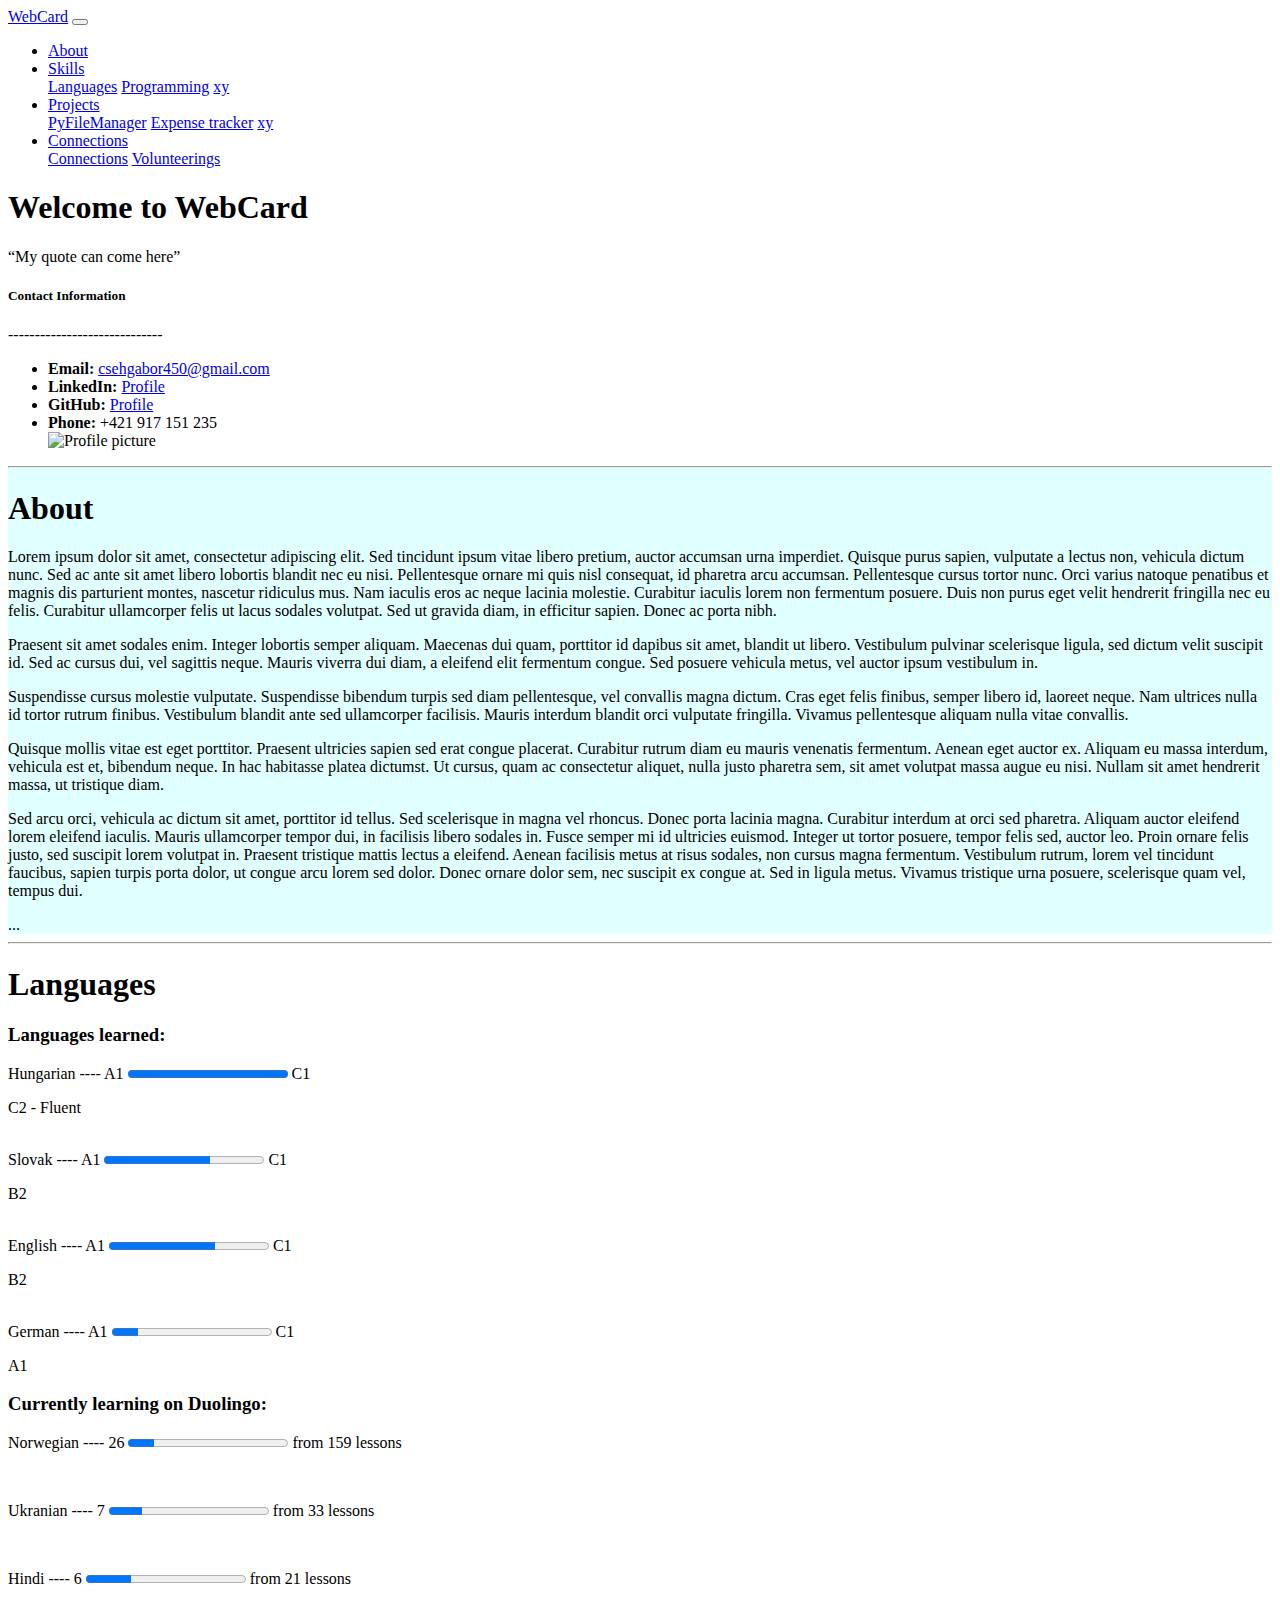
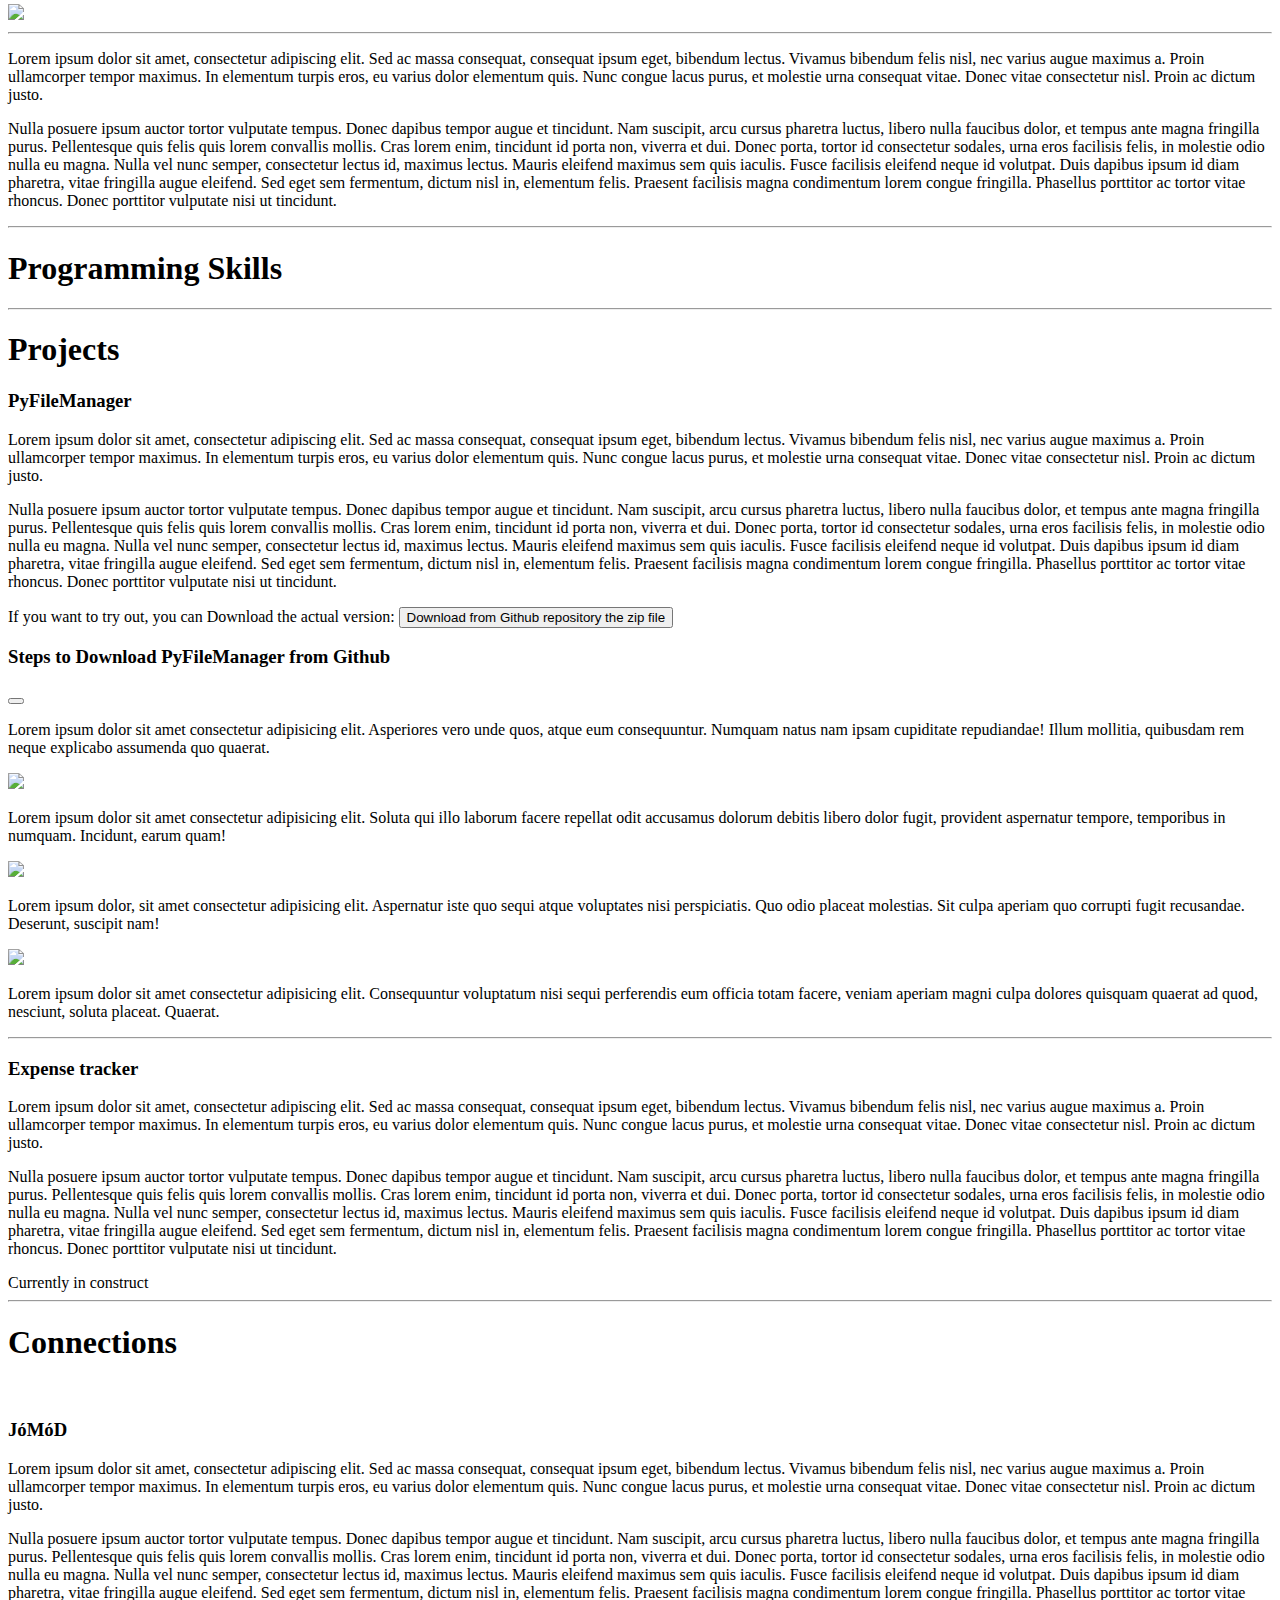
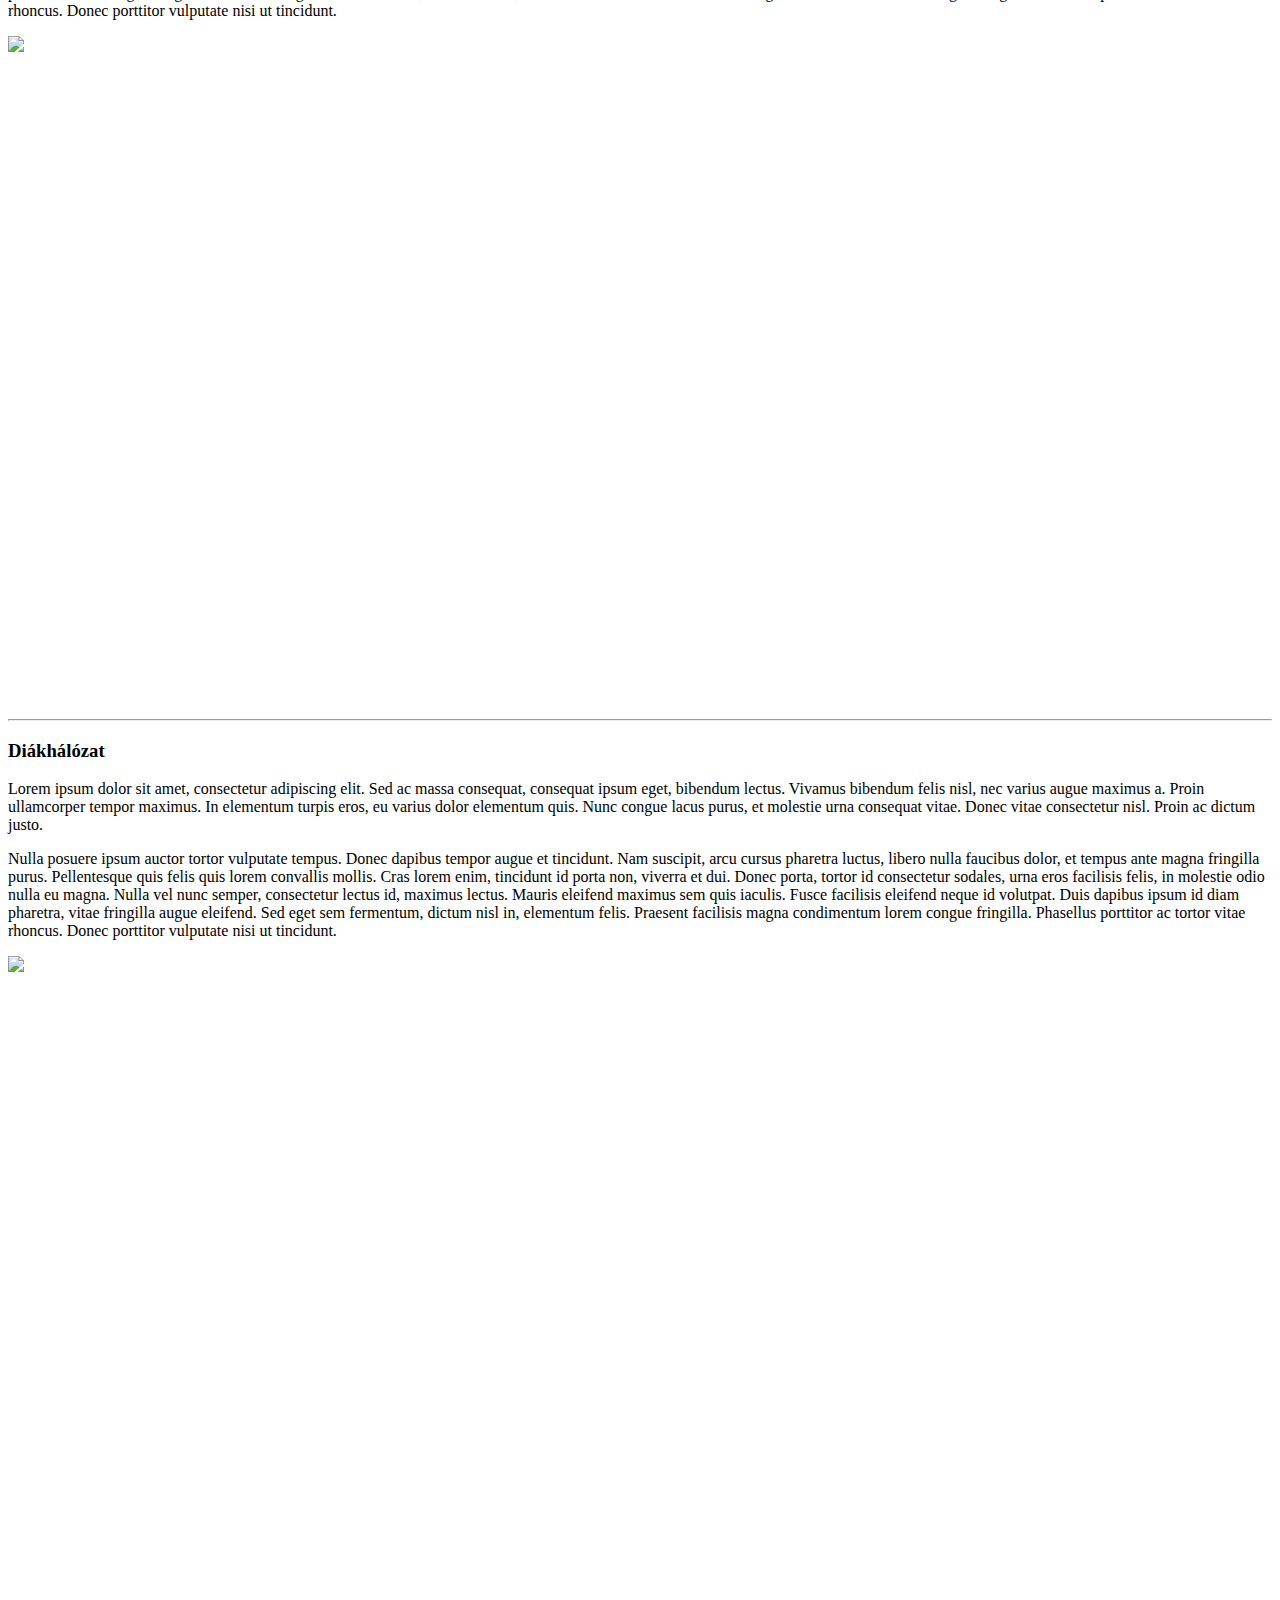
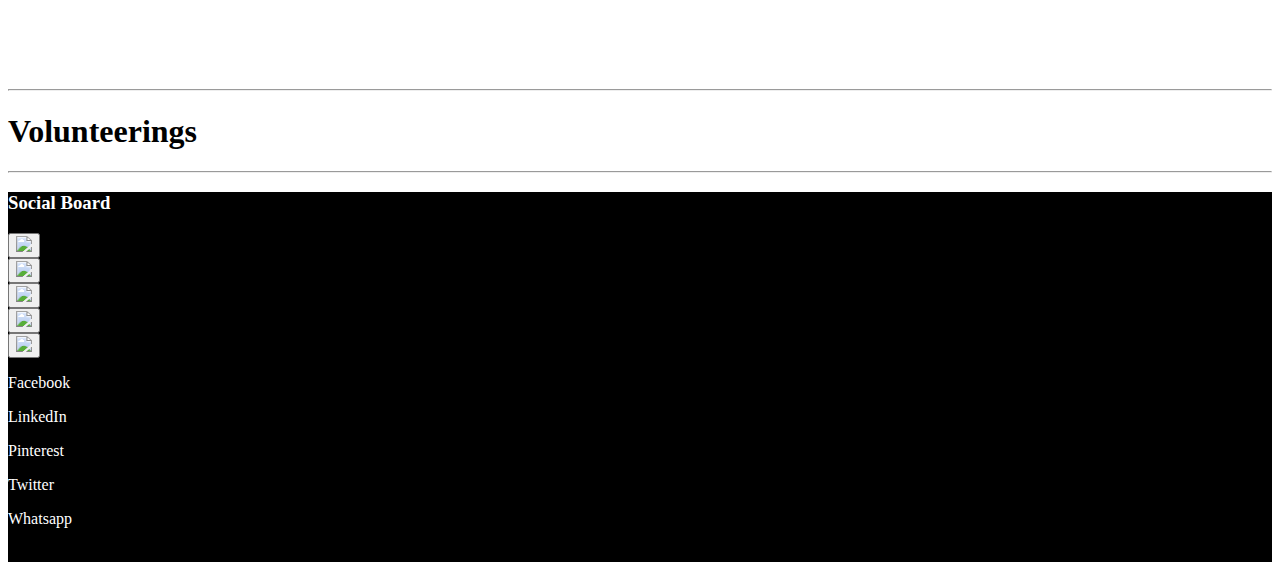
==== commit 59a7ce75: "Started expense tracker" ====
--- a/index.html
+++ b/index.html
@@ -216,7 +216,7 @@
     </div>
     <!-- modal comes here -->
     <div class="modal fade", id="stepstoDownload", tabindex="-1", aria-labelledby="modal-title", aria-hidden="true">
-      <div class="modal-dialog modal-dialog-centered modal-lg">
+      <div class="modal-dialog modal-dialog-centered">
         <div class="modal-content">
           <div class="modal-header">
             <h3 class="modal-title", id="modal-title">Steps to Download PyFileManager from Github</h3>
@@ -246,6 +246,9 @@
         <p>Lorem ipsum dolor sit amet, consectetur adipiscing elit. Sed ac massa consequat, consequat ipsum eget, bibendum lectus. Vivamus bibendum felis nisl, nec varius augue maximus a. Proin ullamcorper tempor maximus. In elementum turpis eros, eu varius dolor elementum quis. Nunc congue lacus purus, et molestie urna consequat vitae. Donec vitae consectetur nisl. Proin ac dictum justo.</p>
         <p>Nulla posuere ipsum auctor tortor vulputate tempus. Donec dapibus tempor augue et tincidunt. Nam suscipit, arcu cursus pharetra luctus, libero nulla faucibus dolor, et tempus ante magna fringilla purus. Pellentesque quis felis quis lorem convallis mollis. Cras lorem enim, tincidunt id porta non, viverra et dui. Donec porta, tortor id consectetur sodales, urna eros facilisis felis, in molestie odio nulla eu magna. Nulla vel nunc semper, consectetur lectus id, maximus lectus. Mauris eleifend maximus sem quis iaculis. Fusce facilisis eleifend neque id volutpat. Duis dapibus ipsum id diam pharetra, vitae fringilla augue eleifend. Sed eget sem fermentum, dictum nisl in, elementum felis. Praesent facilisis magna condimentum lorem congue fringilla. Phasellus porttitor ac tortor vitae rhoncus. Donec porttitor vulputate nisi ut tincidunt. </p>
       </div>
+      <div class="col">
+        <a href="expensetarck.html", style="color: black; text-decoration: none;", target="_blank" >Currently in construct</a>
+      </div>
     </div>
     <!-- end of container -->
   </div>
@@ -300,20 +303,11 @@
   <div class="container-fluid">
     <h1 id="volunters">Volunteerings</h1>
     <div class="row">
-        <div class="col-md-8">
-        </div>
-    </div>
-  </div>
-
-  <!-- <hr>
-  <div class="container-fluid">
-    <div class="row">
-        <div class="col-md-6">
-            <h1 id="gallery">Gallery</h1>
-        </div>
-        <picture class="col-md-6"></picture>
-    </div>
-  </div> -->
+        <div class="col">
+          
+        </div>
+    </div>
+  </div>
 
   <hr>
 
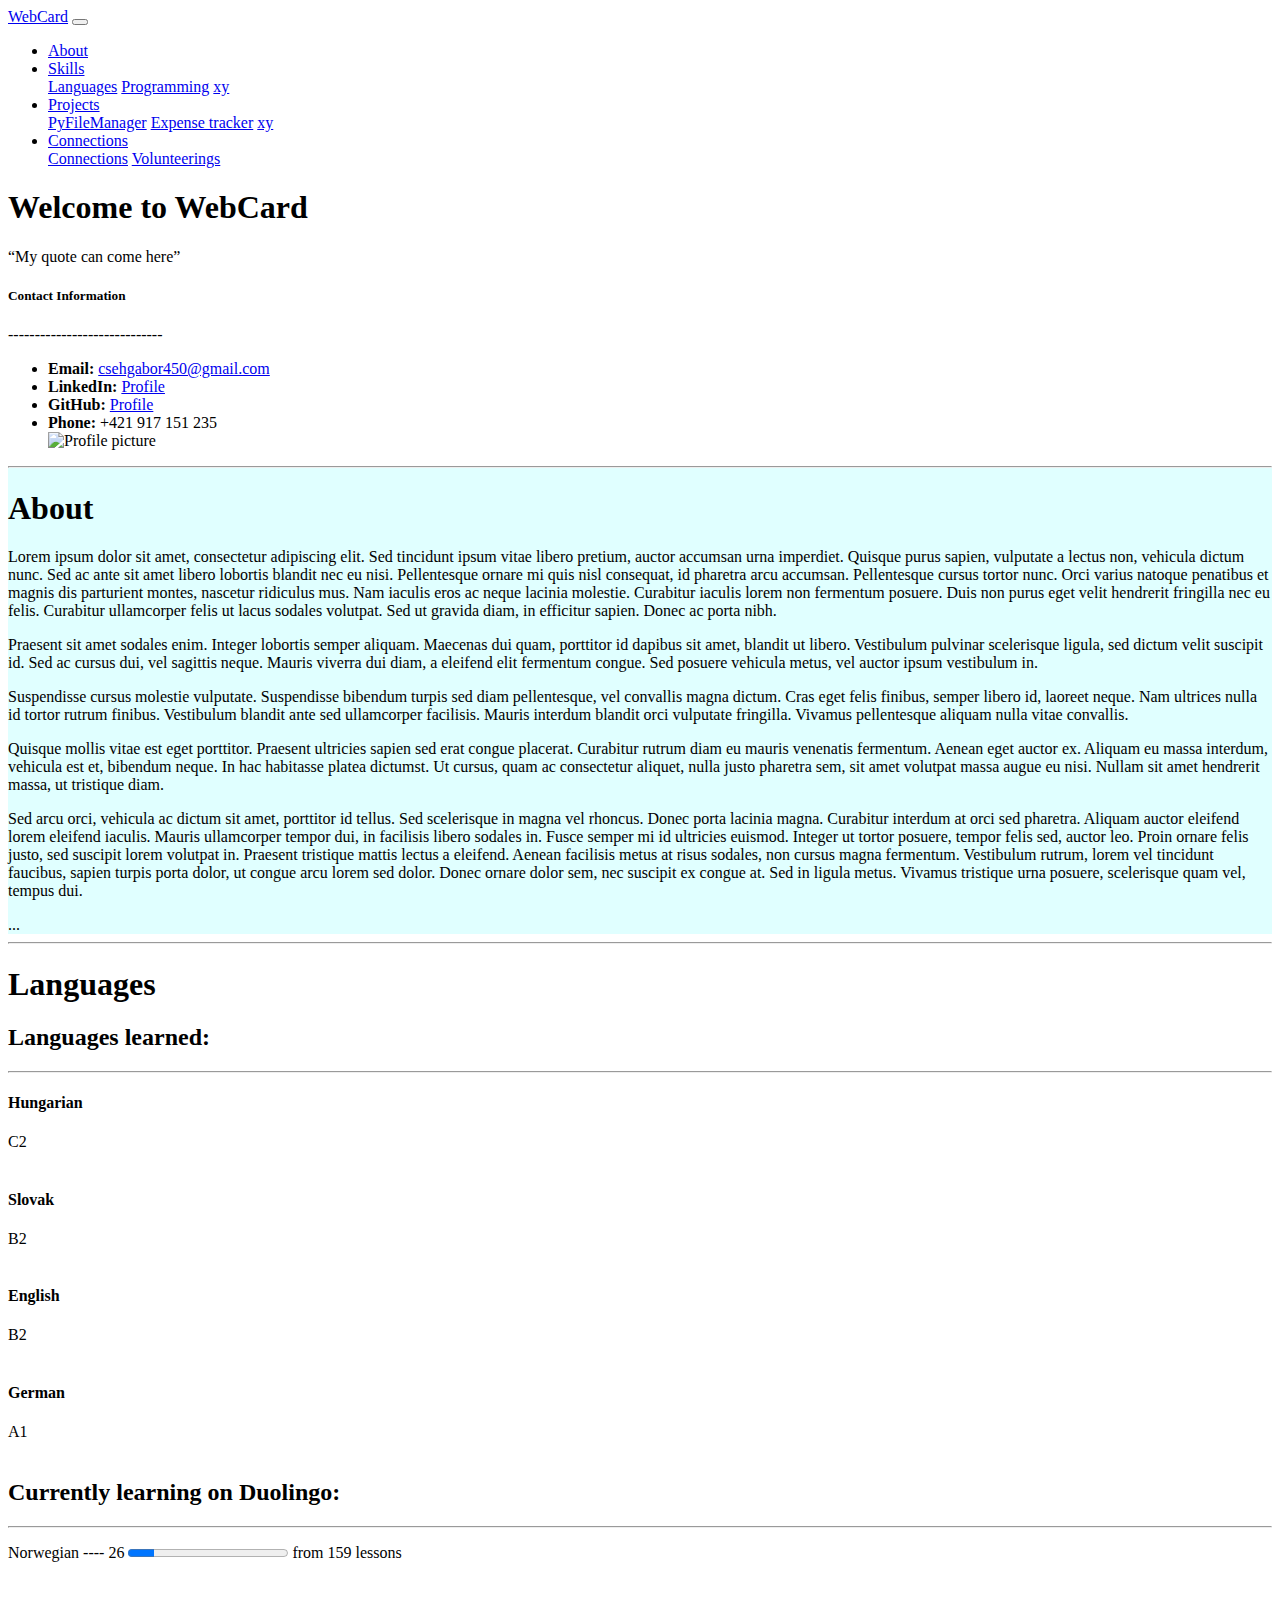
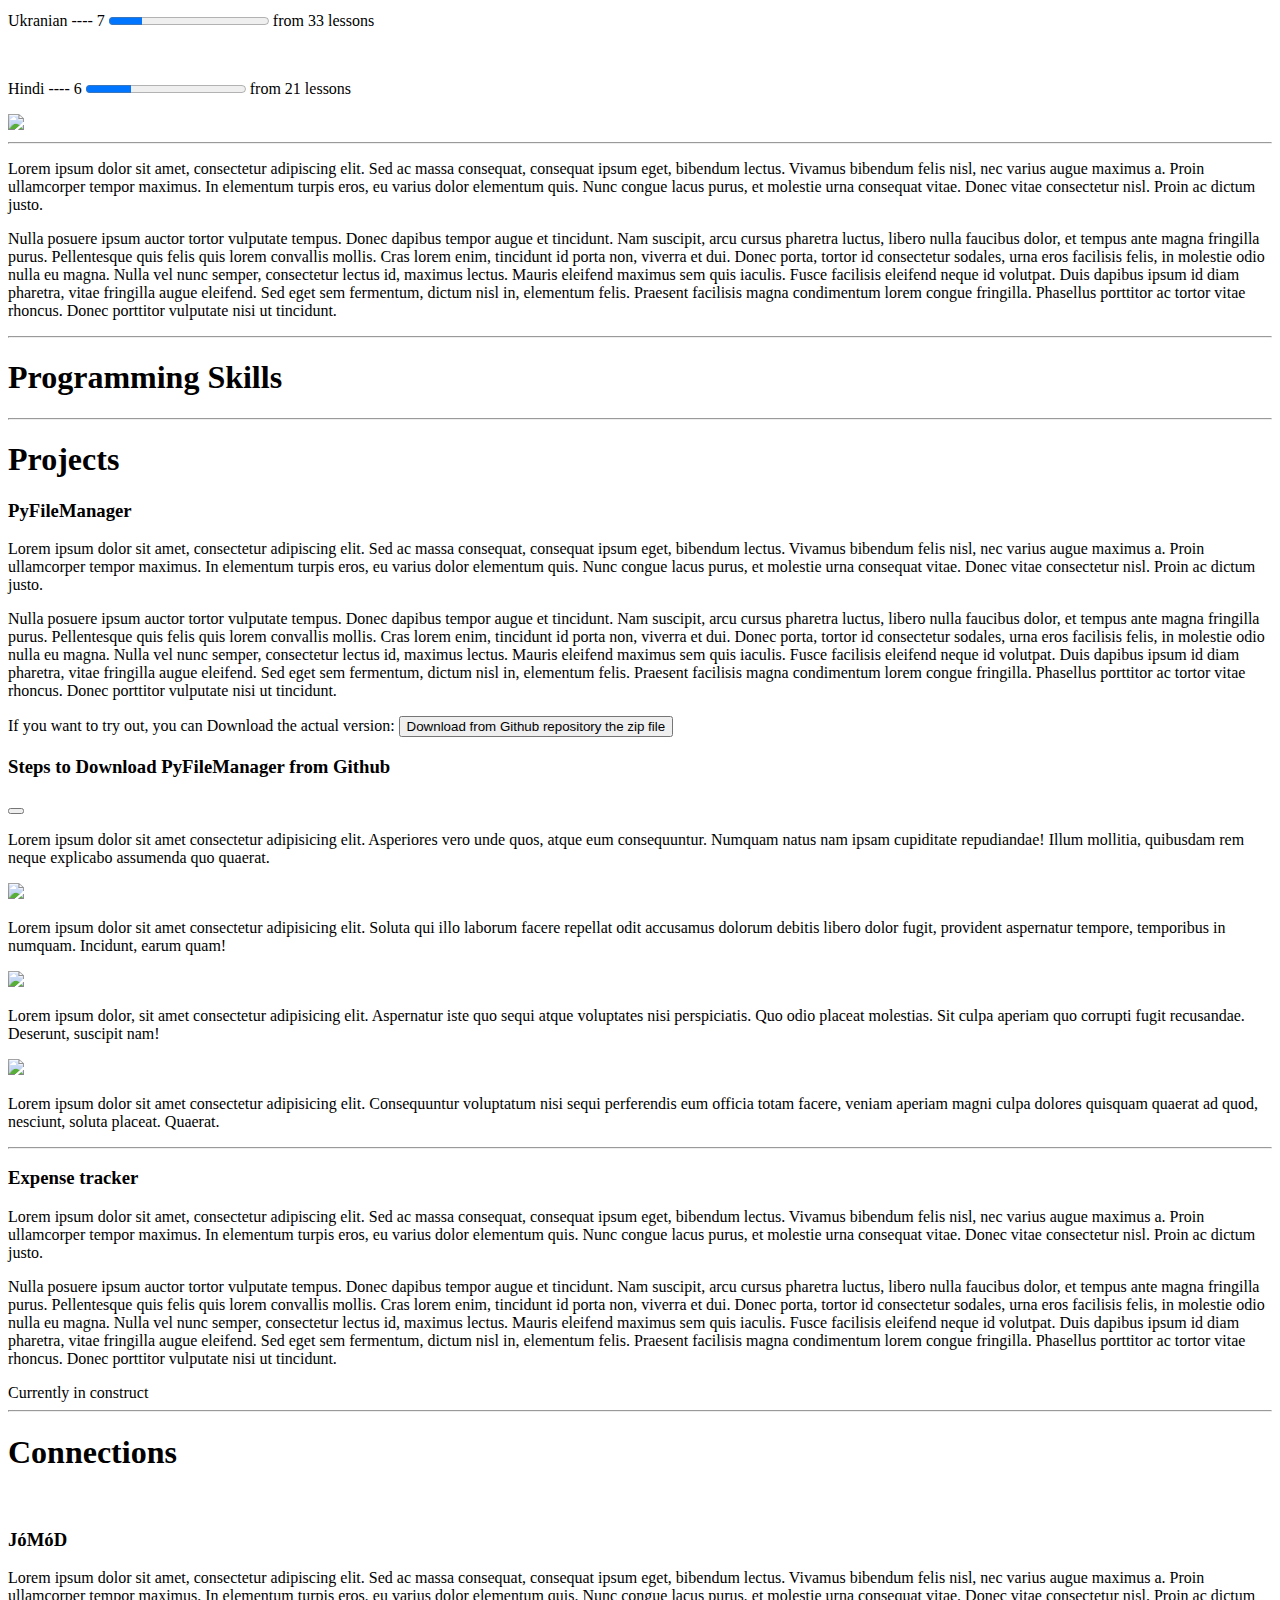
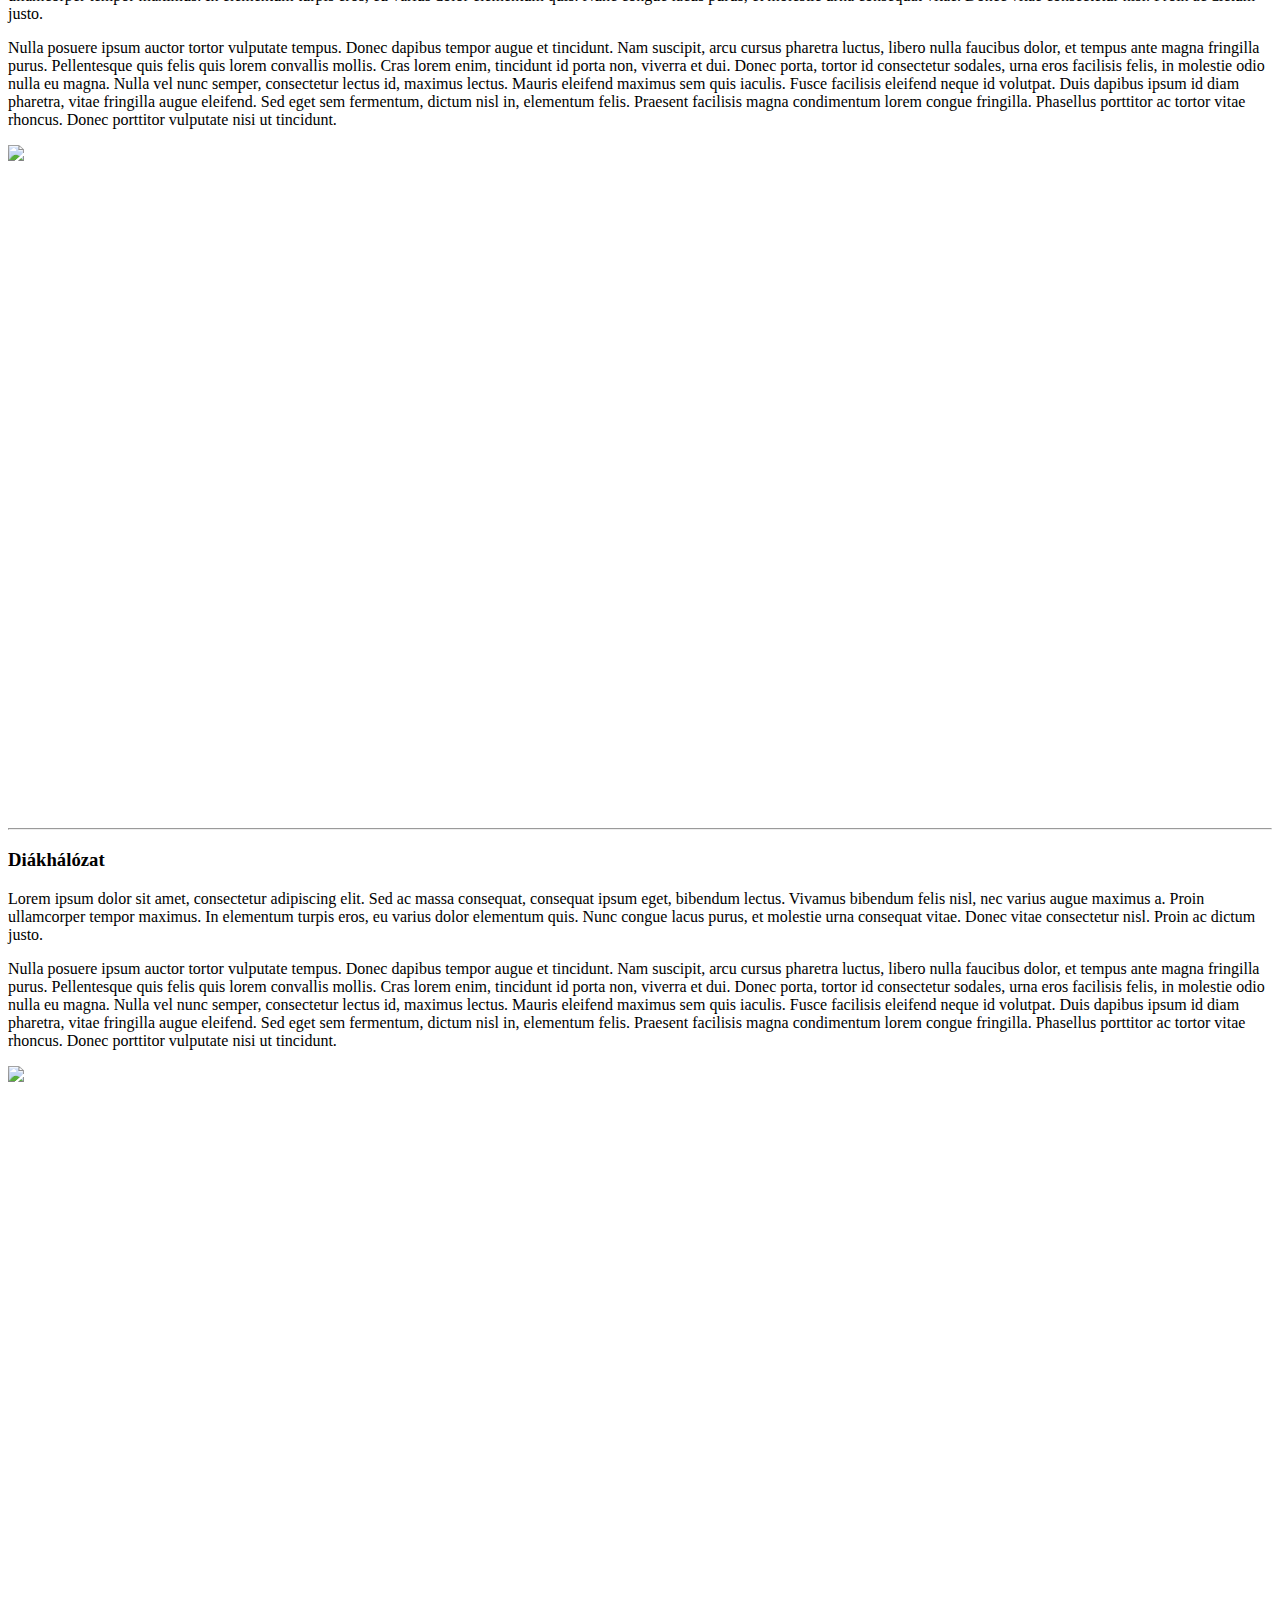
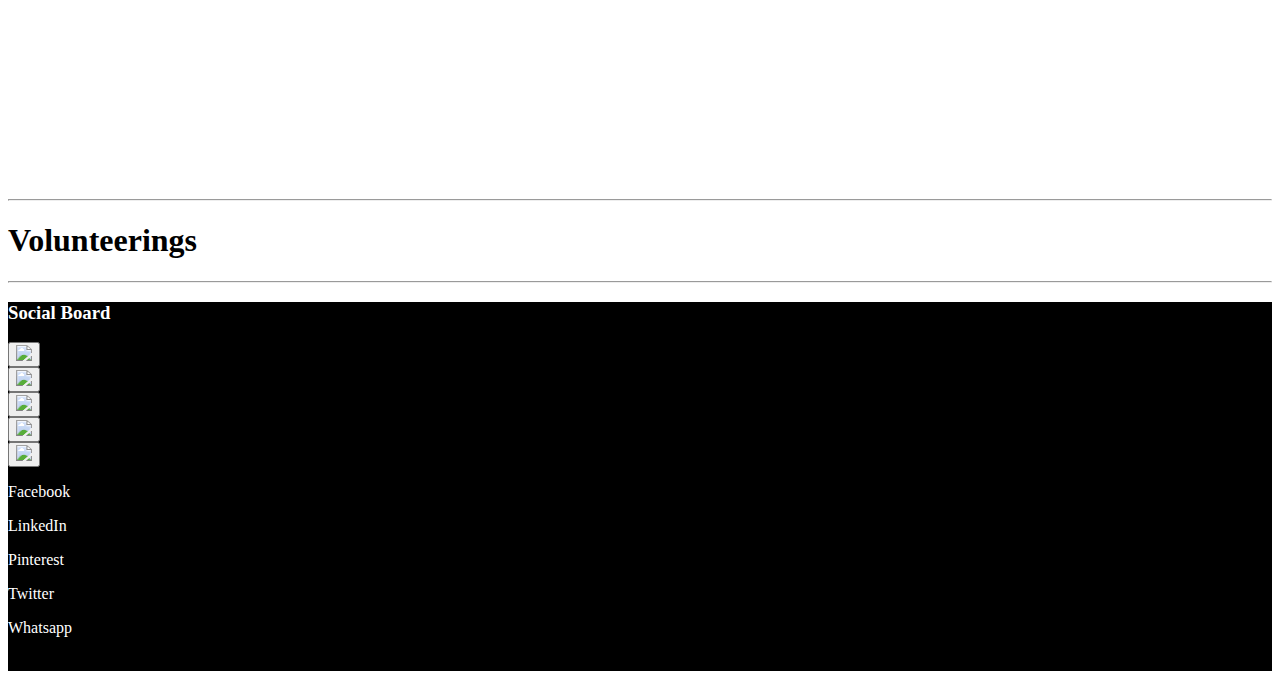
==== commit e2d6175e: "Started in another directory" ====
--- a/index.html
+++ b/index.html
@@ -1,374 +1,380 @@
 <!DOCTYPE html>
 <html lang="en">
-<head>
-  <meta charset="UTF-8">
-  <meta name="viewport" content="width=device-width, initial-scale=1.0, shrink-to-fit=0">
-  <link href="https://cdn.jsdelivr.net/npm/bootstrap@5.3.0/dist/css/bootstrap.min.css" rel="stylesheet" integrity="sha384-9ndCyUaIbzAi2FUVXJi0CjmCapSmO7SnpJef0486qhLnuZ2cdeRhO02iuK6FUUVM" crossorigin="anonymous">
-  <script src="https://cdn.jsdelivr.net/npm/bootstrap@5.3.0/dist/js/bootstrap.bundle.min.js" integrity="sha384-geWF76RCwLtnZ8qwWowPQNguL3RmwHVBC9FhGdlKrxdiJJigb/j/68SIy3Te4Bkz" crossorigin="anonymous"></script>
-  <title>WebCard - Welcome to my site</title>
-
-  <!-- imports are happening here -->
-  <!-- bootstrap import -->
-  <script src="https://code.jquery.com/jquery-3.5.1.slim.min.js"></script>
-  <script src="https://cdn.jsdelivr.net/npm/bootstrap@5.3.0/dist/js/bootstrap.bundle.min.js"></script>
-  <script src="https://cdnjs.cloudflare.com/ajax/libs/popper.js/1.14.7/umd/popper.min.js"></script>
-  <script src="https://stackpath.bootstrapcdn.com/bootstrap/4.3.1/js/bootstrap.min.js"></script>
-
-  <!-- pyscript import here -->
-  <!-- <link rel="stylesheet" href="https://pyscript.net/latest/pyscript.css" />
-  <script defer src="https://pyscript.net/latest/pyscript.js"></script>  -->
-
-  <!-- local defined javascript here -->
-  <script src="controls.js"></script>
-  <script src="popup.js" defer></script>
-  <!-- local theme css file -->
-  <link rel="stylesheet" href="style.css">
-
-</head>
-<body>
-  <nav class="navbar navbar-expand-lg navbar-dark bg-dark">
-    <div class="container-fluid">
-      <a class="navbar-brand" href="#welcome">WebCard</a>
-      <button class="navbar-toggler" type="button" data-bs-toggle="collapse" data-bs-target="#navbarNav" aria-controls="navbarNav" aria-expanded="false" aria-label="Toggle navigation">
-        <span class="navbar-toggler-icon"></span>
-      </button>
-      <div class="collapse navbar-collapse" id="navbarNav">
-        <ul class="navbar-nav">
-          <li class="nav-item">
-            <a class="nav-link" href="#about">About</a>
-          </li>
-          <li class="nav-item dropdown">
+    <head>
+    <meta charset="UTF-8">
+    <meta name="viewport" content="width=device-width, initial-scale=1.0, shrink-to-fit=0">
+    <meta content="">
+    <title>WebCard - Welcome to my site</title>
+    
+    <!-- imports are happening here -->
+    <!-- bootstrap import -->
+    <script src="https://code.jquery.com/jquery-3.5.1.slim.min.js"></script>
+    <link href="https://cdn.jsdelivr.net/npm/bootstrap@5.3.0/dist/css/bootstrap.min.css" rel="stylesheet" integrity="sha384-9ndCyUaIbzAi2FUVXJi0CjmCapSmO7SnpJef0486qhLnuZ2cdeRhO02iuK6FUUVM" crossorigin="anonymous">
+    <script src="https://cdn.jsdelivr.net/npm/bootstrap@5.3.0/dist/js/bootstrap.bundle.min.js" integrity="sha384-geWF76RCwLtnZ8qwWowPQNguL3RmwHVBC9FhGdlKrxdiJJigb/j/68SIy3Te4Bkz" crossorigin="anonymous"></script>
+    <script src="https://cdnjs.cloudflare.com/ajax/libs/popper.js/1.14.7/umd/popper.min.js"></script>
+    <script src="https://stackpath.bootstrapcdn.com/bootstrap/4.3.1/js/bootstrap.min.js"></script>
+    <!-- local defined javascript here -->
+    <script src="controls.js"></script>
+    <script src="app.js" defer></script>
+
+    <!-- local theme css file -->
+    <link rel="stylesheet" href="style.css">
+
+    </head>
+    <body>
+    <nav class="navbar navbar-expand-lg navbar-dark bg-dark">
+        <div class="container-fluid">
+            <a class="navbar-brand" href="#welcome">WebCard</a>
+        <button class="navbar-toggler" type="button" data-bs-toggle="collapse" data-bs-target="#navbarNav" aria-controls="navbarNav" aria-expanded="false" aria-label="Toggle navigation">
+            <span class="navbar-toggler-icon"></span>
+        </button>
+        <div class="collapse navbar-collapse" id="navbarNav">
+            <ul class="navbar-nav">
+            <li class="nav-item">
+                <a class="nav-link" href="#about">About</a>
+            </li>
+            <li class="nav-item dropdown">
+                <a class="nav-link dropdown-toggle" href="#" id="navbarDropdownMenuLink" role="button" data-toggle="dropdown"
+                aria-haspopup="true" aria-expanded="false">Skills</a>
+                <div class="dropdown-menu" aria-labelledby="navbarDropdownMenuLink">
+                    <a class="dropdown-item" href="#langs">Languages</a>
+                    <a class="dropdown-item" href="#progs">Programming</a>
+                    <a class="dropdown-item" href="#">xy</a>
+                </div>
+            </li>
+
+            <li class="nav-item dropdown">
+                <a class="nav-link dropdown-toggle" href="#" id="navbarDropdownMenuLink" role="button" data-toggle="dropdown"
+                aria-haspopup="true" aria-expanded="false">Projects</a>
+                <div class="dropdown-menu" aria-labelledby="navbarDropdownMenuLink">
+                    <a class="dropdown-item" href="#pyfmanager">PyFileManager</a>
+                    <a class="dropdown-item" href="#exptracker">Expense tracker</a>
+                    <a class="dropdown-item" href="#">xy</a>
+                </div>
+            </li>
+
+            <li class="nav-item dropdown">
             <a class="nav-link dropdown-toggle" href="#" id="navbarDropdownMenuLink" role="button" data-toggle="dropdown"
-            aria-haspopup="true" aria-expanded="false">Skills</a>
+            aria-haspopup="true" aria-expanded="false">Connections</a>
             <div class="dropdown-menu" aria-labelledby="navbarDropdownMenuLink">
-              <a class="dropdown-item" href="#langs">Languages</a>
-              <a class="dropdown-item" href="#progs">Programming</a>
-              <a class="dropdown-item" href="#">xy</a>
-            </div>
-          </li>
-
-          <li class="nav-item dropdown">
-            <a class="nav-link dropdown-toggle" href="#" id="navbarDropdownMenuLink" role="button" data-toggle="dropdown"
-            aria-haspopup="true" aria-expanded="false">Projects</a>
-            <div class="dropdown-menu" aria-labelledby="navbarDropdownMenuLink">
-              <a class="dropdown-item" href="#pyfmanager">PyFileManager</a>
-              <a class="dropdown-item" href="#exptracker">Expense tracker</a>
-              <a class="dropdown-item" href="#">xy</a>
-            </div>
-        </li>
-
-        <li class="nav-item dropdown">
-          <a class="nav-link dropdown-toggle" href="#" id="navbarDropdownMenuLink" role="button" data-toggle="dropdown"
-          aria-haspopup="true" aria-expanded="false">Connections</a>
-          <div class="dropdown-menu" aria-labelledby="navbarDropdownMenuLink">
-            <a class="dropdown-item" href="#connects">Connections</a>
-            <a class="dropdown-item" href="#volunters">Volunteerings</a>
-          </div>
-        </li>
-        <!-- <li class="nav-item dropdown">
-            <a class="nav-link dropdown-toggle" href="#" id="navbarDropdownMenuLink" role="button" data-toggle="dropdown"
-            aria-haspopup="true" aria-expanded="false">Change language</a>
-            <div class="dropdown-menu", aria-labelledby="navbarDropdownMenuLink">
-              <button class="dropdown-item", onclick="changeToEN();">EN</button>
-              <button class="dropdown-item", onclick="changeToHU();">HU</button>
-              <button class="dropdown-item", onclick="changeToSK();">SK</button>
-              <button class="dropdown-item", onclick="changeToHI();">HI</button>
-            </div>
-
-        </li> -->
-
-          <!-- <li class="nav-item">
-            <a class="nav-link" href="#gallery">Gallery</a>
-          </li> -->
+                <a class="dropdown-item" href="#connects">Connections</a>
+                <a class="dropdown-item" href="#volunters">Volunteerings</a>
+            </div>
+            </li>
+            <!-- <li class="nav-item dropdown">
+                <a class="nav-link dropdown-toggle" href="#" id="navbarDropdownMenuLink" role="button" data-toggle="dropdown"
+                aria-haspopup="true" aria-expanded="false">Change language</a>
+                <div class="dropdown-menu", aria-labelledby="navbarDropdownMenuLink">
+                <button class="dropdown-item", onclick="changeToEN();">EN</button>
+                <button class="dropdown-item", onclick="changeToHU();">HU</button>
+                <button class="dropdown-item", onclick="changeToSK();">SK</button>
+                <button class="dropdown-item", onclick="changeToHI();">HI</button>
+                </div>
+
+            </li> -->
+
+            <!-- <li class="nav-item">
+                <a class="nav-link" href="#gallery">Gallery</a>
+            </li> -->
+        
+            </ul>
+        </div>
+        </div>
+    </nav>
+
+    <div class="container mt-4"> 
+        <div class="row">
+        <div class="col-md-8">
+            <h1 id="welcome">Welcome to WebCard</h1>
+            <q>My quote can come here</q>
+        </div>
+        <div class="col-md-4">
+            <div class="card">
+            <div class="card-body">
+                <h5 class="card-title">Contact Information </h5>
+                <p class="card-text">-----------------------------</p>
+                <ul class="list-group list-group-flush">
+                <li class="list-group-item"><strong>Email: </strong> <a href="mailto:csehgabor450@gmail.com">csehgabor450@gmail.com</a></li>
+                <li class="list-group-item"><strong>LinkedIn: </strong><a href="https://www.linkedin.com/in/dailywithhuncseh-gabor0312", target="_blank">Profile</a></li>
+                <li class="list-group-item"><strong>GitHub: </strong><a href="https://www.github.com/csehg0312", target="_blank">Profile</a></li>
+                <li class="list-group-item"><strong>Phone:</strong> +421 917 151 235</li>
+                <div class="container">
+                    <div class="row">
+                        <div class="col-md text-end" >
+                            <img alt="Profile picture", src="https://www.dropbox.com/scl/fi/rqaba8rysdwg7cz4hgokb/prof.jpg?rlkey=ncfsstrmpx3hohr9qvl2g6513&raw=1", height="200vh">
+                        </div>
+                    </div>
+                </div>
+                </ul>
+            </div>
+            </div>
+
+        </div>
+
+        </div>
+        
+    </div>
+    <div class="container-fluid about_theme">
+        <hr>
+        <div class="row">
+            <div class="col-md-8">
+                <h1 id="about">About</h1>
+                <div class="container mt-4">
+                    
+
+                <p>Lorem ipsum dolor sit amet, consectetur adipiscing elit. Sed tincidunt ipsum vitae libero pretium, auctor accumsan urna imperdiet. Quisque purus sapien, vulputate a lectus non, vehicula dictum nunc. Sed ac ante sit amet libero lobortis blandit nec eu nisi. Pellentesque ornare mi quis nisl consequat, id pharetra arcu accumsan. Pellentesque cursus tortor nunc. Orci varius natoque penatibus et magnis dis parturient montes, nascetur ridiculus mus. Nam iaculis eros ac neque lacinia molestie. Curabitur iaculis lorem non fermentum posuere. Duis non purus eget velit hendrerit fringilla nec eu felis. Curabitur ullamcorper felis ut lacus sodales volutpat. Sed ut gravida diam, in efficitur sapien. Donec ac porta nibh.</p>
+
+                <p>Praesent sit amet sodales enim. Integer lobortis semper aliquam. Maecenas dui quam, porttitor id dapibus sit amet, blandit ut libero. Vestibulum pulvinar scelerisque ligula, sed dictum velit suscipit id. Sed ac cursus dui, vel sagittis neque. Mauris viverra dui diam, a eleifend elit fermentum congue. Sed posuere vehicula metus, vel auctor ipsum vestibulum in.</p>
+
+                <p>Suspendisse cursus molestie vulputate. Suspendisse bibendum turpis sed diam pellentesque, vel convallis magna dictum. Cras eget felis finibus, semper libero id, laoreet neque. Nam ultrices nulla id tortor rutrum finibus. Vestibulum blandit ante sed ullamcorper facilisis. Mauris interdum blandit orci vulputate fringilla. Vivamus pellentesque aliquam nulla vitae convallis.</p>
+
+                <p>Quisque mollis vitae est eget porttitor. Praesent ultricies sapien sed erat congue placerat. Curabitur rutrum diam eu mauris venenatis fermentum. Aenean eget auctor ex. Aliquam eu massa interdum, vehicula est et, bibendum neque. In hac habitasse platea dictumst. Ut cursus, quam ac consectetur aliquet, nulla justo pharetra sem, sit amet volutpat massa augue eu nisi. Nullam sit amet hendrerit massa, ut tristique diam.</p>
+
+                <p>Sed arcu orci, vehicula ac dictum sit amet, porttitor id tellus. Sed scelerisque in magna vel rhoncus. Donec porta lacinia magna. Curabitur interdum at orci sed pharetra. Aliquam auctor eleifend lorem eleifend iaculis. Mauris ullamcorper tempor dui, in facilisis libero sodales in. Fusce semper mi id ultricies euismod. Integer ut tortor posuere, tempor felis sed, auctor leo. Proin ornare felis justo, sed suscipit lorem volutpat in. Praesent tristique mattis lectus a eleifend. Aenean facilisis metus at risus sodales, non cursus magna fermentum. Vestibulum rutrum, lorem vel tincidunt faucibus, sapien turpis porta dolor, ut congue arcu lorem sed dolor. Donec ornare dolor sem, nec suscipit ex congue at. Sed in ligula metus. Vivamus tristique urna posuere, scelerisque quam vel, tempus dui. </p>
+                    ...
+                </div>
+            </div>
+        </div>
+    </div>
+
+    <hr>
+    <div class="container-fluid">
+        <h1 id="langs">Languages</h1>
+        <div class="row">
+            <div class="col">
+                <h2>Languages learned:</h2> 
+                <hr>
+                <h4>Hungarian</h4>
+                <div class="progress">
+                    <div class="progress-bar w-100" role="progressbar" aria-valuenow="6" aria-valuemin="0" aria-valuemax="6">C2</div>
+                </div>
+                <br>
+                
+                <h4>Slovak</h4>
+                <div class="progress">
+                    <div class="progress-bar w-75" role="progressbar" aria-valuenow="4", aria-valuemin="0" aria-valuemax="6">B2</div>
+                </div>
+                <br>
+        
+                <h4>English</h4> 
+                <div class="progress">
+                    <div class="progress-bar w-75" role="progressbar" aria-valuenow="4" aria-valuemin="0" aria-valuemax="6">B2</div>
+                </div>
+                <br>
+                
+                <h4>German</h4> 
+                <div class="progress">
+                    <div class="progress-bar w-25" role="progressbar" aria-valuenow="1" aria-valuemin="0" aria-valuemax="6">A1</div>
+                </div>
+                <br>
+                
+                </div>
+            <div class="col">
+            <h2>Currently learning on Duolingo:</h2>
+            <hr>
+            
+            <p>Norwegian ---- 26 <progress value="26" max="159"></progress> from 159 lessons</p>
+            <br>
+            
+            <p>Ukranian ----  7 <progress value="7" max="33"></progress> from 33 lessons</p>
+            
+            <br>
+            <p>Hindi ---- 6 <progress value="6" max="21"></progress> from 21 lessons</p>
+            <div class="col-md-2">
+                <img src="https://www.dropbox.com/scl/fi/wptvve5lvjtqlbncqbrsf/7564363_duolingo_logo_brand_icon.png?rlkey=8qjzjdk1dj9cn1zw39loscg0n&raw=1" width="100vh">
+            
+            </div>
+        </div>
+    </div>
+
+    <hr>
+    <p>Lorem ipsum dolor sit amet, consectetur adipiscing elit. Sed ac massa consequat, consequat ipsum eget, bibendum lectus. Vivamus bibendum felis nisl, nec varius augue maximus a. Proin ullamcorper tempor maximus. In elementum turpis eros, eu varius dolor elementum quis. Nunc congue lacus purus, et molestie urna consequat vitae. Donec vitae consectetur nisl. Proin ac dictum justo.</p>
     
-        </ul>
-      </div>
-    </div>
-  </nav>
-
-  <div class="container mt-4"> 
-    <div class="row">
-      <div class="col-md-8">
-        <h1 id="welcome">Welcome to WebCard</h1>
-        <q>My quote can come here</q>
-      </div>
-      <div class="col-md-4">
-        <div class="card">
-          <div class="card-body">
-            <h5 class="card-title">Contact Information </h5>
-            <p class="card-text">-----------------------------</p>
-            <ul class="list-group list-group-flush">
-              <li class="list-group-item"><strong>Email: </strong> <a href="mailto:csehgabor450@gmail.com">csehgabor450@gmail.com</a></li>
-              <li class="list-group-item"><strong>LinkedIn: </strong><a href="https://www.linkedin.com/in/dailywithhuncseh-gabor0312", target="_blank">Profile</a></li>
-              <li class="list-group-item"><strong>GitHub: </strong><a href="https://www.github.com/csehg0312", target="_blank">Profile</a></li>
-              <li class="list-group-item"><strong>Phone:</strong> +421 917 151 235</li>
-              <div class="container">
+    <p>Nulla posuere ipsum auctor tortor vulputate tempus. Donec dapibus tempor augue et tincidunt. Nam suscipit, arcu cursus pharetra luctus, libero nulla faucibus dolor, et tempus ante magna fringilla purus. Pellentesque quis felis quis lorem convallis mollis. Cras lorem enim, tincidunt id porta non, viverra et dui. Donec porta, tortor id consectetur sodales, urna eros facilisis felis, in molestie odio nulla eu magna. Nulla vel nunc semper, consectetur lectus id, maximus lectus. Mauris eleifend maximus sem quis iaculis. Fusce facilisis eleifend neque id volutpat. Duis dapibus ipsum id diam pharetra, vitae fringilla augue eleifend. Sed eget sem fermentum, dictum nisl in, elementum felis. Praesent facilisis magna condimentum lorem congue fringilla. Phasellus porttitor ac tortor vitae rhoncus. Donec porttitor vulputate nisi ut tincidunt. </p>
+    </div>
+
+    <hr>
+    <div class="container-fluid">
+        <h1 id="progs">Programming Skills</h1>
+        <div class="row">
+        <h3></h3>
+            <div class="col">
+            </div>
+        </div>
+    </div>
+    
+    <hr>
+    <div class="container-fluid">
+        <h1 id="projs">Projects</h1>
+        <div class="row">
+            <div class="col">
+                <h3 id="pyfmanager">PyFileManager</h3>
+
+                <p>Lorem ipsum dolor sit amet, consectetur adipiscing elit. Sed ac massa consequat, consequat ipsum eget, bibendum lectus. Vivamus bibendum felis nisl, nec varius augue maximus a. Proin ullamcorper tempor maximus. In elementum turpis eros, eu varius dolor elementum quis. Nunc congue lacus purus, et molestie urna consequat vitae. Donec vitae consectetur nisl. Proin ac dictum justo.</p>
+
+                <p>Nulla posuere ipsum auctor tortor vulputate tempus. Donec dapibus tempor augue et tincidunt. Nam suscipit, arcu cursus pharetra luctus, libero nulla faucibus dolor, et tempus ante magna fringilla purus. Pellentesque quis felis quis lorem convallis mollis. Cras lorem enim, tincidunt id porta non, viverra et dui. Donec porta, tortor id consectetur sodales, urna eros facilisis felis, in molestie odio nulla eu magna. Nulla vel nunc semper, consectetur lectus id, maximus lectus. Mauris eleifend maximus sem quis iaculis. Fusce facilisis eleifend neque id volutpat. Duis dapibus ipsum id diam pharetra, vitae fringilla augue eleifend. Sed eget sem fermentum, dictum nisl in, elementum felis. Praesent facilisis magna condimentum lorem congue fringilla. Phasellus porttitor ac tortor vitae rhoncus. Donec porttitor vulputate nisi ut tincidunt. </p>
+                <p>If you want to try out, you can Download the actual version: 
+                <!-- modal opening button -->
+                <button class="btn btn-success", type="button", data-bs-toggle="modal", data-bs-target="#stepstoDownload">Download from Github repository the zip file</button>
+                </p>
+            </div>
+        </div>
+        <!-- modal comes here -->
+        <div class="modal fade", id="stepstoDownload", tabindex="-1", aria-labelledby="modal-title", aria-hidden="true">
+        <div class="modal-dialog modal-dialog-centered">
+            <div class="modal-content">
+            <div class="modal-header">
+                <h3 class="modal-title", id="modal-title">Steps to Download PyFileManager from Github</h3>
+                <button type="button", class="btn-close", data-bs-dismiss="modal", aria-label="Close"></button>
+            </div>
+            <div class="modal-body">
                 <div class="row">
-                    <div class="col-md text-end" >
-                        <img alt="Profile picture", src="https://www.dropbox.com/scl/fi/rqaba8rysdwg7cz4hgokb/prof.jpg?rlkey=ncfsstrmpx3hohr9qvl2g6513&raw=1", height="200vh">
+                <div class="col">
+                    <p>Lorem ipsum dolor sit amet consectetur adipisicing elit. Asperiores vero unde quos, atque eum consequuntur. Numquam natus nam ipsam cupiditate repudiandae! Illum mollitia, quibusdam rem neque explicabo assumenda quo quaerat.</p>
+                    <img class="stepsto", src="https://www.dropbox.com/scl/fi/ii58y0r31ukk7li1wtkfe/step01.png?rlkey=of020ywxsxsm7cpzg9lec4p68&raw=1">
+                    <p>Lorem ipsum dolor sit amet consectetur adipisicing elit. Soluta qui illo laborum facere repellat odit accusamus dolorum debitis libero dolor fugit, provident aspernatur tempore, temporibus in numquam. Incidunt, earum quam!</p>
+                    <img class="stepsto", src="https://www.dropbox.com/scl/fi/o14r8riet17kx2saergu3/step02.png?rlkey=f7fkiyrlvzhrlixxd9ci5ozxj&raw=1">
+                    <p>Lorem ipsum dolor, sit amet consectetur adipisicing elit. Aspernatur iste quo sequi atque voluptates nisi perspiciatis. Quo odio placeat molestias. Sit culpa aperiam quo corrupti fugit recusandae. Deserunt, suscipit nam!</p>
+                    <img class="stepsto", src="https://www.dropbox.com/scl/fi/qpxl1ks6dpywjn5cx0m3a/step03.png?rlkey=31n4yat30jerzxh01pop87tq9&raw=1">
+                    <p>Lorem ipsum dolor sit amet consectetur adipisicing elit. Consequuntur voluptatum nisi sequi perferendis eum officia totam facere, veniam aperiam magni culpa dolores quisquam quaerat ad quod, nesciunt, soluta placeat. Quaerat.</p>
+                </div>
+                </div>
+            </div>
+            </div>
+        </div>
+        </div>
+        <hr>
+            
+        <div class="row">
+            <div class="col">
+                <h3 id="exptracker">Expense tracker</h3>
+                <p>Lorem ipsum dolor sit amet, consectetur adipiscing elit. Sed ac massa consequat, consequat ipsum eget, bibendum lectus. Vivamus bibendum felis nisl, nec varius augue maximus a. Proin ullamcorper tempor maximus. In elementum turpis eros, eu varius dolor elementum quis. Nunc congue lacus purus, et molestie urna consequat vitae. Donec vitae consectetur nisl. Proin ac dictum justo.</p>
+                <p>Nulla posuere ipsum auctor tortor vulputate tempus. Donec dapibus tempor augue et tincidunt. Nam suscipit, arcu cursus pharetra luctus, libero nulla faucibus dolor, et tempus ante magna fringilla purus. Pellentesque quis felis quis lorem convallis mollis. Cras lorem enim, tincidunt id porta non, viverra et dui. Donec porta, tortor id consectetur sodales, urna eros facilisis felis, in molestie odio nulla eu magna. Nulla vel nunc semper, consectetur lectus id, maximus lectus. Mauris eleifend maximus sem quis iaculis. Fusce facilisis eleifend neque id volutpat. Duis dapibus ipsum id diam pharetra, vitae fringilla augue eleifend. Sed eget sem fermentum, dictum nisl in, elementum felis. Praesent facilisis magna condimentum lorem congue fringilla. Phasellus porttitor ac tortor vitae rhoncus. Donec porttitor vulputate nisi ut tincidunt. </p>
+            </div>
+            <div class="col">
+                <a href="./expensetrack/index.html", style="color: black; text-decoration: none;", target="_blank" >Currently in construct</a>
+            </div>
+        </div>
+        <!-- end of container -->
+    </div>
+
+    <div class="container-fluid">
+        <hr>
+        <h1 id="connects">Connections</h1>
+        <div class="col text-black">
+            <br>
+            <h3>JóMóD</h3>
+            <div class="container-fluid">
+                <div class="row">
+                    <div class="col">
+
+                        <p>Lorem ipsum dolor sit amet, consectetur adipiscing elit. Sed ac massa consequat, consequat ipsum eget, bibendum lectus. Vivamus bibendum felis nisl, nec varius augue maximus a. Proin ullamcorper tempor maximus. In elementum turpis eros, eu varius dolor elementum quis. Nunc congue lacus purus, et molestie urna consequat vitae. Donec vitae consectetur nisl. Proin ac dictum justo.</p>
+
+                        <p>Nulla posuere ipsum auctor tortor vulputate tempus. Donec dapibus tempor augue et tincidunt. Nam suscipit, arcu cursus pharetra luctus, libero nulla faucibus dolor, et tempus ante magna fringilla purus. Pellentesque quis felis quis lorem convallis mollis. Cras lorem enim, tincidunt id porta non, viverra et dui. Donec porta, tortor id consectetur sodales, urna eros facilisis felis, in molestie odio nulla eu magna. Nulla vel nunc semper, consectetur lectus id, maximus lectus. Mauris eleifend maximus sem quis iaculis. Fusce facilisis eleifend neque id volutpat. Duis dapibus ipsum id diam pharetra, vitae fringilla augue eleifend. Sed eget sem fermentum, dictum nisl in, elementum felis. Praesent facilisis magna condimentum lorem congue fringilla. Phasellus porttitor ac tortor vitae rhoncus. Donec porttitor vulputate nisi ut tincidunt. </p>
+                        <img src="https://www.dropbox.com/scl/fi/ac07gvoe7ojypynwhjd7j/K-perny-k-p-2021-08-05-131244.jpg?rlkey=5sk5v691gschgbwp8b1u2u253&raw=1", width="100vh", class="rounded-circle">
                     </div>
-                </div>
-              </div>
-            </ul>
-          </div>
-        </div>
-
-      </div>
-
-    </div>
+                    <div class="col d-flex justify-content-left">
+                        <iframe src="https://www.facebook.com/plugins/post.php?href=https%3A%2F%2Fwww.facebook.com%2Fjomod.komarom%2Fposts%2Fpfbid0BpotyK5GeindoKGNyK9ybZy5oFWL4sVAtTyjEruBsA2DvjzJp9Cgs2A2BDz63FMZl&show_text=true&width=500" width="500" height="633" style="border:none;overflow:hidden" scrolling="no" frameborder="0" allowfullscreen="true" allow="autoplay; clipboard-write; encrypted-media; picture-in-picture; web-share"></iframe>
+                    </div>
+                </div>
+                
+            </div>
+            </div>
+            <!-- -------------- -->
+            <div class="row">
+            <div class="col text-black">
+                <br>
+                <hr>
+                <h3>Diákhálózat</h3> 
+                <div class="container-fluid">
+                    <div class="row">
+                        <div class="col">
+                            <p>Lorem ipsum dolor sit amet, consectetur adipiscing elit. Sed ac massa consequat, consequat ipsum eget, bibendum lectus. Vivamus bibendum felis nisl, nec varius augue maximus a. Proin ullamcorper tempor maximus. In elementum turpis eros, eu varius dolor elementum quis. Nunc congue lacus purus, et molestie urna consequat vitae. Donec vitae consectetur nisl. Proin ac dictum justo.</p>
+
+                            <p>Nulla posuere ipsum auctor tortor vulputate tempus. Donec dapibus tempor augue et tincidunt. Nam suscipit, arcu cursus pharetra luctus, libero nulla faucibus dolor, et tempus ante magna fringilla purus. Pellentesque quis felis quis lorem convallis mollis. Cras lorem enim, tincidunt id porta non, viverra et dui. Donec porta, tortor id consectetur sodales, urna eros facilisis felis, in molestie odio nulla eu magna. Nulla vel nunc semper, consectetur lectus id, maximus lectus. Mauris eleifend maximus sem quis iaculis. Fusce facilisis eleifend neque id volutpat. Duis dapibus ipsum id diam pharetra, vitae fringilla augue eleifend. Sed eget sem fermentum, dictum nisl in, elementum felis. Praesent facilisis magna condimentum lorem congue fringilla. Phasellus porttitor ac tortor vitae rhoncus. Donec porttitor vulputate nisi ut tincidunt. </p>
+                            <img src="https://www.dropbox.com/scl/fi/mmnfatjvle0ea2kotnhw8/dh2021_30yearsSpec.jpg?rlkey=6g8yhyvnv74kdexgghq2nb5x7&raw=1" , width="100vh", class="rounded-circle">
+                        </div>
+                        <div class="col d-flex justify-content-left">
+                            <iframe src="https://www.facebook.com/plugins/post.php?href=https%3A%2F%2Fwww.facebook.com%2Fdiakhalozat%2Fposts%2Fpfbid0bsXpCpS8hGdpx7bwcdQdUBeee2mHXRbhj8QRCK3YuPWenH77P7DprYzyGRp4wmySl&show_text=true&width=500" width="500" height="701" style="border:none;overflow:hidden" scrolling="no" frameborder="0" allowfullscreen="true" allow="autoplay; clipboard-write; encrypted-media; picture-in-picture; web-share"></iframe>
+                        </div>
+                    </div>
+                </div>
+            </div>
+            </div>
+        </div>
+
+
+    <hr>
+    <div class="container-fluid">
+        <h1 id="volunters">Volunteerings</h1>
+        <div class="row">
+            <div class="col">
+            
+            </div>
+        </div>
+    </div>
+
+    <hr>
+
     
-  </div>
-  <div class="container-fluid about_theme">
-    <hr>
-    <div class="row">
-        <div class="col-md-8">
-            <h1 id="about">About</h1>
-            <div class="container mt-4">
-                
-
-              <p>Lorem ipsum dolor sit amet, consectetur adipiscing elit. Sed tincidunt ipsum vitae libero pretium, auctor accumsan urna imperdiet. Quisque purus sapien, vulputate a lectus non, vehicula dictum nunc. Sed ac ante sit amet libero lobortis blandit nec eu nisi. Pellentesque ornare mi quis nisl consequat, id pharetra arcu accumsan. Pellentesque cursus tortor nunc. Orci varius natoque penatibus et magnis dis parturient montes, nascetur ridiculus mus. Nam iaculis eros ac neque lacinia molestie. Curabitur iaculis lorem non fermentum posuere. Duis non purus eget velit hendrerit fringilla nec eu felis. Curabitur ullamcorper felis ut lacus sodales volutpat. Sed ut gravida diam, in efficitur sapien. Donec ac porta nibh.</p>
-
-              <p>Praesent sit amet sodales enim. Integer lobortis semper aliquam. Maecenas dui quam, porttitor id dapibus sit amet, blandit ut libero. Vestibulum pulvinar scelerisque ligula, sed dictum velit suscipit id. Sed ac cursus dui, vel sagittis neque. Mauris viverra dui diam, a eleifend elit fermentum congue. Sed posuere vehicula metus, vel auctor ipsum vestibulum in.</p>
-
-              <p>Suspendisse cursus molestie vulputate. Suspendisse bibendum turpis sed diam pellentesque, vel convallis magna dictum. Cras eget felis finibus, semper libero id, laoreet neque. Nam ultrices nulla id tortor rutrum finibus. Vestibulum blandit ante sed ullamcorper facilisis. Mauris interdum blandit orci vulputate fringilla. Vivamus pellentesque aliquam nulla vitae convallis.</p>
-
-              <p>Quisque mollis vitae est eget porttitor. Praesent ultricies sapien sed erat congue placerat. Curabitur rutrum diam eu mauris venenatis fermentum. Aenean eget auctor ex. Aliquam eu massa interdum, vehicula est et, bibendum neque. In hac habitasse platea dictumst. Ut cursus, quam ac consectetur aliquet, nulla justo pharetra sem, sit amet volutpat massa augue eu nisi. Nullam sit amet hendrerit massa, ut tristique diam.</p>
-
-              <p>Sed arcu orci, vehicula ac dictum sit amet, porttitor id tellus. Sed scelerisque in magna vel rhoncus. Donec porta lacinia magna. Curabitur interdum at orci sed pharetra. Aliquam auctor eleifend lorem eleifend iaculis. Mauris ullamcorper tempor dui, in facilisis libero sodales in. Fusce semper mi id ultricies euismod. Integer ut tortor posuere, tempor felis sed, auctor leo. Proin ornare felis justo, sed suscipit lorem volutpat in. Praesent tristique mattis lectus a eleifend. Aenean facilisis metus at risus sodales, non cursus magna fermentum. Vestibulum rutrum, lorem vel tincidunt faucibus, sapien turpis porta dolor, ut congue arcu lorem sed dolor. Donec ornare dolor sem, nec suscipit ex congue at. Sed in ligula metus. Vivamus tristique urna posuere, scelerisque quam vel, tempus dui. </p>
-                ...
-            </div>
-        </div>
-    </div>
-  </div>
-
-  <hr>
-  <div class="container-fluid">
-    <h1 id="langs">Languages</h1>
-    <div class="row">
-        <div class="col">
-          <h3>Languages learned: </h3>
-       
-          Hungarian ---- A1 <progress value="6" max="6"></progress> C1
-          <p>C2 - Fluent</p>
-          <br>
-        
-          Slovak ---- A1 <progress value="4" max="6"></progress> C1
-          <p>B2</p>
-          <br>
-  
-          English ---- A1 <progress value="4" max="6"></progress> C1
-          <p>B2</p>
-          <br>
-        
-          German ---- A1 <progress value="1" max="6"></progress> C1
-          <p>A1</p>
-          
-        </div>
-        <div class="col">
-          <h3>Currently learning on Duolingo:</h3>
-      
-          
-          <p>Norwegian ---- 26 <progress value="26" max="159"></progress> from 159 lessons</p>
-          <br>
-          
-          <p>Ukranian ----  7 <progress value="7" max="33"></progress> from 33 lessons</p>
-        
-          <br>
-          <p>Hindi ---- 6 <progress value="6" max="21"></progress> from 21 lessons</p>
-          <div class="col-md-2">
-            <img src="https://www.dropbox.com/scl/fi/wptvve5lvjtqlbncqbrsf/7564363_duolingo_logo_brand_icon.png?rlkey=8qjzjdk1dj9cn1zw39loscg0n&raw=1" width="100vh">
-          
-    </div>
-    </div>
-  </div>
-
-  <hr>
-  <p>Lorem ipsum dolor sit amet, consectetur adipiscing elit. Sed ac massa consequat, consequat ipsum eget, bibendum lectus. Vivamus bibendum felis nisl, nec varius augue maximus a. Proin ullamcorper tempor maximus. In elementum turpis eros, eu varius dolor elementum quis. Nunc congue lacus purus, et molestie urna consequat vitae. Donec vitae consectetur nisl. Proin ac dictum justo.</p>
-  
-  <p>Nulla posuere ipsum auctor tortor vulputate tempus. Donec dapibus tempor augue et tincidunt. Nam suscipit, arcu cursus pharetra luctus, libero nulla faucibus dolor, et tempus ante magna fringilla purus. Pellentesque quis felis quis lorem convallis mollis. Cras lorem enim, tincidunt id porta non, viverra et dui. Donec porta, tortor id consectetur sodales, urna eros facilisis felis, in molestie odio nulla eu magna. Nulla vel nunc semper, consectetur lectus id, maximus lectus. Mauris eleifend maximus sem quis iaculis. Fusce facilisis eleifend neque id volutpat. Duis dapibus ipsum id diam pharetra, vitae fringilla augue eleifend. Sed eget sem fermentum, dictum nisl in, elementum felis. Praesent facilisis magna condimentum lorem congue fringilla. Phasellus porttitor ac tortor vitae rhoncus. Donec porttitor vulputate nisi ut tincidunt. </p>
-  </div>
-
-  <hr>
-  <div class="container-fluid">
-    <h1 id="progs">Programming Skills</h1>
-    <div class="row">
-      <h3></h3>
-        <div class="col-md-8">
-        </div>
-    </div>
-  </div>
-  
-  <hr>
-  <div class="container-fluid">
-    <h1 id="projs">Projects</h1>
-    <div class="row">
-      <div class="col">
-        <h3 id="pyfmanager">PyFileManager</h3>
-
-        <p>Lorem ipsum dolor sit amet, consectetur adipiscing elit. Sed ac massa consequat, consequat ipsum eget, bibendum lectus. Vivamus bibendum felis nisl, nec varius augue maximus a. Proin ullamcorper tempor maximus. In elementum turpis eros, eu varius dolor elementum quis. Nunc congue lacus purus, et molestie urna consequat vitae. Donec vitae consectetur nisl. Proin ac dictum justo.</p>
-
-        <p>Nulla posuere ipsum auctor tortor vulputate tempus. Donec dapibus tempor augue et tincidunt. Nam suscipit, arcu cursus pharetra luctus, libero nulla faucibus dolor, et tempus ante magna fringilla purus. Pellentesque quis felis quis lorem convallis mollis. Cras lorem enim, tincidunt id porta non, viverra et dui. Donec porta, tortor id consectetur sodales, urna eros facilisis felis, in molestie odio nulla eu magna. Nulla vel nunc semper, consectetur lectus id, maximus lectus. Mauris eleifend maximus sem quis iaculis. Fusce facilisis eleifend neque id volutpat. Duis dapibus ipsum id diam pharetra, vitae fringilla augue eleifend. Sed eget sem fermentum, dictum nisl in, elementum felis. Praesent facilisis magna condimentum lorem congue fringilla. Phasellus porttitor ac tortor vitae rhoncus. Donec porttitor vulputate nisi ut tincidunt. </p>
-        <p>If you want to try out, you can Download the actual version: 
-          <!-- modal opening button -->
-          <button class="btn btn-success", type="button", data-bs-toggle="modal", data-bs-target="#stepstoDownload">Download from Github repository the zip file</button>
-        </p>
-      </div>
-    </div>
-    <!-- modal comes here -->
-    <div class="modal fade", id="stepstoDownload", tabindex="-1", aria-labelledby="modal-title", aria-hidden="true">
-      <div class="modal-dialog modal-dialog-centered">
-        <div class="modal-content">
-          <div class="modal-header">
-            <h3 class="modal-title", id="modal-title">Steps to Download PyFileManager from Github</h3>
-            <button type="button", class="btn-close", data-bs-dismiss="modal", aria-label="Close"></button>
-          </div>
-          <div class="modal-body">
+    </body>
+
+    <footer>
+        <div class="container-fluid social_board">
+        <div class="row">
+            <div class="d-flex justify-content-center"><h3>Social Board</h3></div>
+        </div>
+            <div class="d-flex justify-content-center">
             <div class="row">
-              <div class="col">
-                <p>Lorem ipsum dolor sit amet consectetur adipisicing elit. Asperiores vero unde quos, atque eum consequuntur. Numquam natus nam ipsam cupiditate repudiandae! Illum mollitia, quibusdam rem neque explicabo assumenda quo quaerat.</p>
-                <img class="stepsto", src="https://www.dropbox.com/scl/fi/ii58y0r31ukk7li1wtkfe/step01.png?rlkey=of020ywxsxsm7cpzg9lec4p68&raw=1">
-                <p>Lorem ipsum dolor sit amet consectetur adipisicing elit. Soluta qui illo laborum facere repellat odit accusamus dolorum debitis libero dolor fugit, provident aspernatur tempore, temporibus in numquam. Incidunt, earum quam!</p>
-                <img class="stepsto", src="https://www.dropbox.com/scl/fi/o14r8riet17kx2saergu3/step02.png?rlkey=f7fkiyrlvzhrlixxd9ci5ozxj&raw=1">
-                <p>Lorem ipsum dolor, sit amet consectetur adipisicing elit. Aspernatur iste quo sequi atque voluptates nisi perspiciatis. Quo odio placeat molestias. Sit culpa aperiam quo corrupti fugit recusandae. Deserunt, suscipit nam!</p>
-                <img class="stepsto", src="https://www.dropbox.com/scl/fi/qpxl1ks6dpywjn5cx0m3a/step03.png?rlkey=31n4yat30jerzxh01pop87tq9&raw=1">
-                <p>Lorem ipsum dolor sit amet consectetur adipisicing elit. Consequuntur voluptatum nisi sequi perferendis eum officia totam facere, veniam aperiam magni culpa dolores quisquam quaerat ad quod, nesciunt, soluta placeat. Quaerat.</p>
-              </div>
-            </div>
-          </div>
-        </div>
-      </div>
-    </div>
-    <hr>
-        
-    <div class="row">
-      <div class="col">
-        <h3 id="exptracker">Expense tracker</h3>
-        <p>Lorem ipsum dolor sit amet, consectetur adipiscing elit. Sed ac massa consequat, consequat ipsum eget, bibendum lectus. Vivamus bibendum felis nisl, nec varius augue maximus a. Proin ullamcorper tempor maximus. In elementum turpis eros, eu varius dolor elementum quis. Nunc congue lacus purus, et molestie urna consequat vitae. Donec vitae consectetur nisl. Proin ac dictum justo.</p>
-        <p>Nulla posuere ipsum auctor tortor vulputate tempus. Donec dapibus tempor augue et tincidunt. Nam suscipit, arcu cursus pharetra luctus, libero nulla faucibus dolor, et tempus ante magna fringilla purus. Pellentesque quis felis quis lorem convallis mollis. Cras lorem enim, tincidunt id porta non, viverra et dui. Donec porta, tortor id consectetur sodales, urna eros facilisis felis, in molestie odio nulla eu magna. Nulla vel nunc semper, consectetur lectus id, maximus lectus. Mauris eleifend maximus sem quis iaculis. Fusce facilisis eleifend neque id volutpat. Duis dapibus ipsum id diam pharetra, vitae fringilla augue eleifend. Sed eget sem fermentum, dictum nisl in, elementum felis. Praesent facilisis magna condimentum lorem congue fringilla. Phasellus porttitor ac tortor vitae rhoncus. Donec porttitor vulputate nisi ut tincidunt. </p>
-      </div>
-      <div class="col">
-        <a href="expensetarck.html", style="color: black; text-decoration: none;", target="_blank" >Currently in construct</a>
-      </div>
-    </div>
-    <!-- end of container -->
-  </div>
-
-  <div class="container-fluid">
-    <hr>
-    <h1 id="connects">Connections</h1>
-      <div class="col text-black">
-          <br>
-          <h3>JóMóD</h3>
-          <div class="container-fluid">
+                <div class="col ">
+                    <button class="btn text-white" id="fb-btn", onclick="openPopup('https://www.facebook.com/gabor.cseh.147');"> <img src="https://www.dropbox.com/scl/fi/m7fbjsp53ai9sb554ymr5/facebook01.png?rlkey=72kolv6x4zp2qwk0v632juprs&raw=1", width="50vh"> </button>
+                </div>
+                <div class="col ">
+                    <button class="btn text-white", id="li-btn", onclick="openPopup('https://www.linkedin.com//in/dailywithhuncseh-gabor0312');"> <img src="https://www.dropbox.com/scl/fi/bmi4ucxn2ouxqnlzvzwri/linkedin01.png?rlkey=s1wtr9rgg9sb5d8c86rdeh8ig&raw=1", width="50vh"> </button>
+                </div>
+                <div class="col ">
+                    <button class="btn text-white", id="pi-btn", onclick="openPopup('https://sk.pinterest.com/csehgabor451/');"> <img src="https://www.dropbox.com/scl/fi/z10g70o2g4dvht7dzq6e3/pinterest01.png?rlkey=yb0v92j6pd2vhvtch1sezufj0&raw=1", width="50vh"> </button>
+                </div>
+                <div class="col ">
+                    <button class="btn text-white", id="tw-btn", onclick="openPopup('https://twitter.com/csehgabor451');"> <img src="https://www.dropbox.com/scl/fi/9kf3ri6je36lxbsgs19lz/twitter01.png?rlkey=3f0x0549kf5i113a16fb4v2tf&raw=1", width="50vh"> </button>
+                </div>
+                <div class="col ">
+                    <button class="btn text-white", id="wh-btn", onclick="openPopup('+421917151235');"> <img src="https://www.dropbox.com/scl/fi/htzz88htppoz0d0lwv0nq/whatsapp01.png?rlkey=3xffyzjbtvdgpnqptmiiuzrov&raw=1", width="50vh"> </button>
+                </div>
+            </div>
+            </div>
+        <div class="d-flex justify-content-center">
             <div class="row">
-              <div class="col">
-
-                <p>Lorem ipsum dolor sit amet, consectetur adipiscing elit. Sed ac massa consequat, consequat ipsum eget, bibendum lectus. Vivamus bibendum felis nisl, nec varius augue maximus a. Proin ullamcorper tempor maximus. In elementum turpis eros, eu varius dolor elementum quis. Nunc congue lacus purus, et molestie urna consequat vitae. Donec vitae consectetur nisl. Proin ac dictum justo.</p>
-
-                <p>Nulla posuere ipsum auctor tortor vulputate tempus. Donec dapibus tempor augue et tincidunt. Nam suscipit, arcu cursus pharetra luctus, libero nulla faucibus dolor, et tempus ante magna fringilla purus. Pellentesque quis felis quis lorem convallis mollis. Cras lorem enim, tincidunt id porta non, viverra et dui. Donec porta, tortor id consectetur sodales, urna eros facilisis felis, in molestie odio nulla eu magna. Nulla vel nunc semper, consectetur lectus id, maximus lectus. Mauris eleifend maximus sem quis iaculis. Fusce facilisis eleifend neque id volutpat. Duis dapibus ipsum id diam pharetra, vitae fringilla augue eleifend. Sed eget sem fermentum, dictum nisl in, elementum felis. Praesent facilisis magna condimentum lorem congue fringilla. Phasellus porttitor ac tortor vitae rhoncus. Donec porttitor vulputate nisi ut tincidunt. </p>
-                <img src="https://www.dropbox.com/scl/fi/ac07gvoe7ojypynwhjd7j/K-perny-k-p-2021-08-05-131244.jpg?rlkey=5sk5v691gschgbwp8b1u2u253&raw=1", width="100vh", class="rounded-circle">
-              </div>
-              <div class="col d-flex justify-content-left">
-                <iframe src="https://www.facebook.com/plugins/post.php?href=https%3A%2F%2Fwww.facebook.com%2Fjomod.komarom%2Fposts%2Fpfbid0BpotyK5GeindoKGNyK9ybZy5oFWL4sVAtTyjEruBsA2DvjzJp9Cgs2A2BDz63FMZl&show_text=true&width=500" width="500" height="633" style="border:none;overflow:hidden" scrolling="no" frameborder="0" allowfullscreen="true" allow="autoplay; clipboard-write; encrypted-media; picture-in-picture; web-share"></iframe>
-              </div>
-            </div>
-            
-          </div>
-        </div>
-        <!-- -------------- -->
-        <div class="row">
-          <div class="col text-black">
-            <br>
-            <hr>
-            <h3>Diákhálózat</h3> 
-            <div class="container-fluid">
-              <div class="row">
-                <div class="col">
-                  <p>Lorem ipsum dolor sit amet, consectetur adipiscing elit. Sed ac massa consequat, consequat ipsum eget, bibendum lectus. Vivamus bibendum felis nisl, nec varius augue maximus a. Proin ullamcorper tempor maximus. In elementum turpis eros, eu varius dolor elementum quis. Nunc congue lacus purus, et molestie urna consequat vitae. Donec vitae consectetur nisl. Proin ac dictum justo.</p>
-
-                  <p>Nulla posuere ipsum auctor tortor vulputate tempus. Donec dapibus tempor augue et tincidunt. Nam suscipit, arcu cursus pharetra luctus, libero nulla faucibus dolor, et tempus ante magna fringilla purus. Pellentesque quis felis quis lorem convallis mollis. Cras lorem enim, tincidunt id porta non, viverra et dui. Donec porta, tortor id consectetur sodales, urna eros facilisis felis, in molestie odio nulla eu magna. Nulla vel nunc semper, consectetur lectus id, maximus lectus. Mauris eleifend maximus sem quis iaculis. Fusce facilisis eleifend neque id volutpat. Duis dapibus ipsum id diam pharetra, vitae fringilla augue eleifend. Sed eget sem fermentum, dictum nisl in, elementum felis. Praesent facilisis magna condimentum lorem congue fringilla. Phasellus porttitor ac tortor vitae rhoncus. Donec porttitor vulputate nisi ut tincidunt. </p>
-                  <img src="https://www.dropbox.com/scl/fi/mmnfatjvle0ea2kotnhw8/dh2021_30yearsSpec.jpg?rlkey=6g8yhyvnv74kdexgghq2nb5x7&raw=1" , width="100vh", class="rounded-circle">
-                </div>
-                <div class="col d-flex justify-content-left">
-                  <iframe src="https://www.facebook.com/plugins/post.php?href=https%3A%2F%2Fwww.facebook.com%2Fdiakhalozat%2Fposts%2Fpfbid0bsXpCpS8hGdpx7bwcdQdUBeee2mHXRbhj8QRCK3YuPWenH77P7DprYzyGRp4wmySl&show_text=true&width=500" width="500" height="701" style="border:none;overflow:hidden" scrolling="no" frameborder="0" allowfullscreen="true" allow="autoplay; clipboard-write; encrypted-media; picture-in-picture; web-share"></iframe>
-                </div>
-              </div>
-            </div>
-          </div>
-        </div>
-      </div>
-
-
-  <hr>
-  <div class="container-fluid">
-    <h1 id="volunters">Volunteerings</h1>
-    <div class="row">
-        <div class="col">
-          
-        </div>
-    </div>
-  </div>
-
-  <hr>
-
-  
-</body>
-
-<div class="container-fluid social_board">
-  <div class="row">
-    <div class="d-flex justify-content-center"><h3>Social Board</h3></div>
-  </div>
-    <div class="d-flex justify-content-center">
-      <div class="row">
-        <div class="col ">
-          <button class="btn text-white" id="fb-btn", onclick="openPopup('https://www.facebook.com/gabor.cseh.147');"> <img src="https://www.dropbox.com/scl/fi/m7fbjsp53ai9sb554ymr5/facebook01.png?rlkey=72kolv6x4zp2qwk0v632juprs&raw=1", width="50vh"> </button>
-        </div>
-        <div class="col ">
-          <button class="btn text-white", id="li-btn", onclick="openPopup('https://www.linkedin.com//in/dailywithhuncseh-gabor0312');"> <img src="https://www.dropbox.com/scl/fi/bmi4ucxn2ouxqnlzvzwri/linkedin01.png?rlkey=s1wtr9rgg9sb5d8c86rdeh8ig&raw=1", width="50vh"> </button>
-        </div>
-        <div class="col ">
-          <button class="btn text-white", id="pi-btn", onclick="openPopup('https://sk.pinterest.com/csehgabor451/');"> <img src="https://www.dropbox.com/scl/fi/z10g70o2g4dvht7dzq6e3/pinterest01.png?rlkey=yb0v92j6pd2vhvtch1sezufj0&raw=1", width="50vh"> </button>
-        </div>
-        <div class="col ">
-          <button class="btn text-white", id="tw-btn", onclick="openPopup('https://twitter.com/csehgabor451');"> <img src="https://www.dropbox.com/scl/fi/9kf3ri6je36lxbsgs19lz/twitter01.png?rlkey=3f0x0549kf5i113a16fb4v2tf&raw=1", width="50vh"> </button>
-        </div>
-        <div class="col ">
-          <button class="btn text-white", id="wh-btn", onclick="openPopup('+421917151235');"> <img src="https://www.dropbox.com/scl/fi/htzz88htppoz0d0lwv0nq/whatsapp01.png?rlkey=3xffyzjbtvdgpnqptmiiuzrov&raw=1", width="50vh"> </button>
-        </div>
-      </div>
-    </div>
-  <div class="d-flex justify-content-center">
-    <div class="row">
-      <div class="col">
-        <a href="https://www.facebook.com/gabor.cseh.147", style="color: white; text-decoration: none;", target="_blank">
-          <p>Facebook</p>
-        </a>
-      </div>
-      <div class="col">
-        <a href="https://www.linkedin.com//in/dailywithhuncseh-gabor0312", style="color: white; text-decoration: none;", target="_blank">
-          <p>LinkedIn</p>
-        </a>
-      </div>
-      <div class="col">
-        <a href="https://sk.pinterest.com/csehgabor451/", style="color: white; text-decoration: none;", target="_blank">
-          <p>Pinterest</p>
-        </a>
-      </div>
-      <div class="col">
-        <a href="https://twitter.com/csehgabor451", style="color: white; text-decoration: none;", target="_blank">
-          <p>Twitter</p>
-        </a>
-      </div>
-      <div class="col">
-        <p>Whatsapp</p>
-      </div>
-    </div>
-  </div>
-  <div class="d-flex justify-content-center">
-    <div class="row">
-      <div class="col"><img  id="qr-place",src="", alt="", width="200vh"></div>
-      <!-- <script src="popup.js" defer></script> -->
-    </div>
-  </div>
-</div>
-</html>
+                <div class="col">
+                    <a href="https://www.facebook.com/gabor.cseh.147", style="color: white; text-decoration: none;", target="_blank">
+                    <p>Facebook</p>
+                    </a>
+                </div>
+                <div class="col">
+                    <a href="https://www.linkedin.com//in/dailywithhuncseh-gabor0312", style="color: white; text-decoration: none;", target="_blank">
+                    <p>LinkedIn</p>
+                    </a>
+                </div>
+                <div class="col">
+                    <a href="https://sk.pinterest.com/csehgabor451/", style="color: white; text-decoration: none;", target="_blank">
+                    <p>Pinterest</p>
+                    </a>
+                </div>
+                <div class="col">
+                    <a href="https://twitter.com/csehgabor451", style="color: white; text-decoration: none;", target="_blank">
+                    <p>Twitter</p>
+                    </a>
+                </div>
+                <div class="col">
+                    <p>Whatsapp</p>
+                </div>
+                </div>
+            </div>
+            <div class="d-flex justify-content-center">
+                <div class="row">
+                    <div class="col"><img  id="qr-place",src="", alt="", width="200vh"></div>
+                </div>
+            </div>
+        </div>
+    </footer>
+</html>